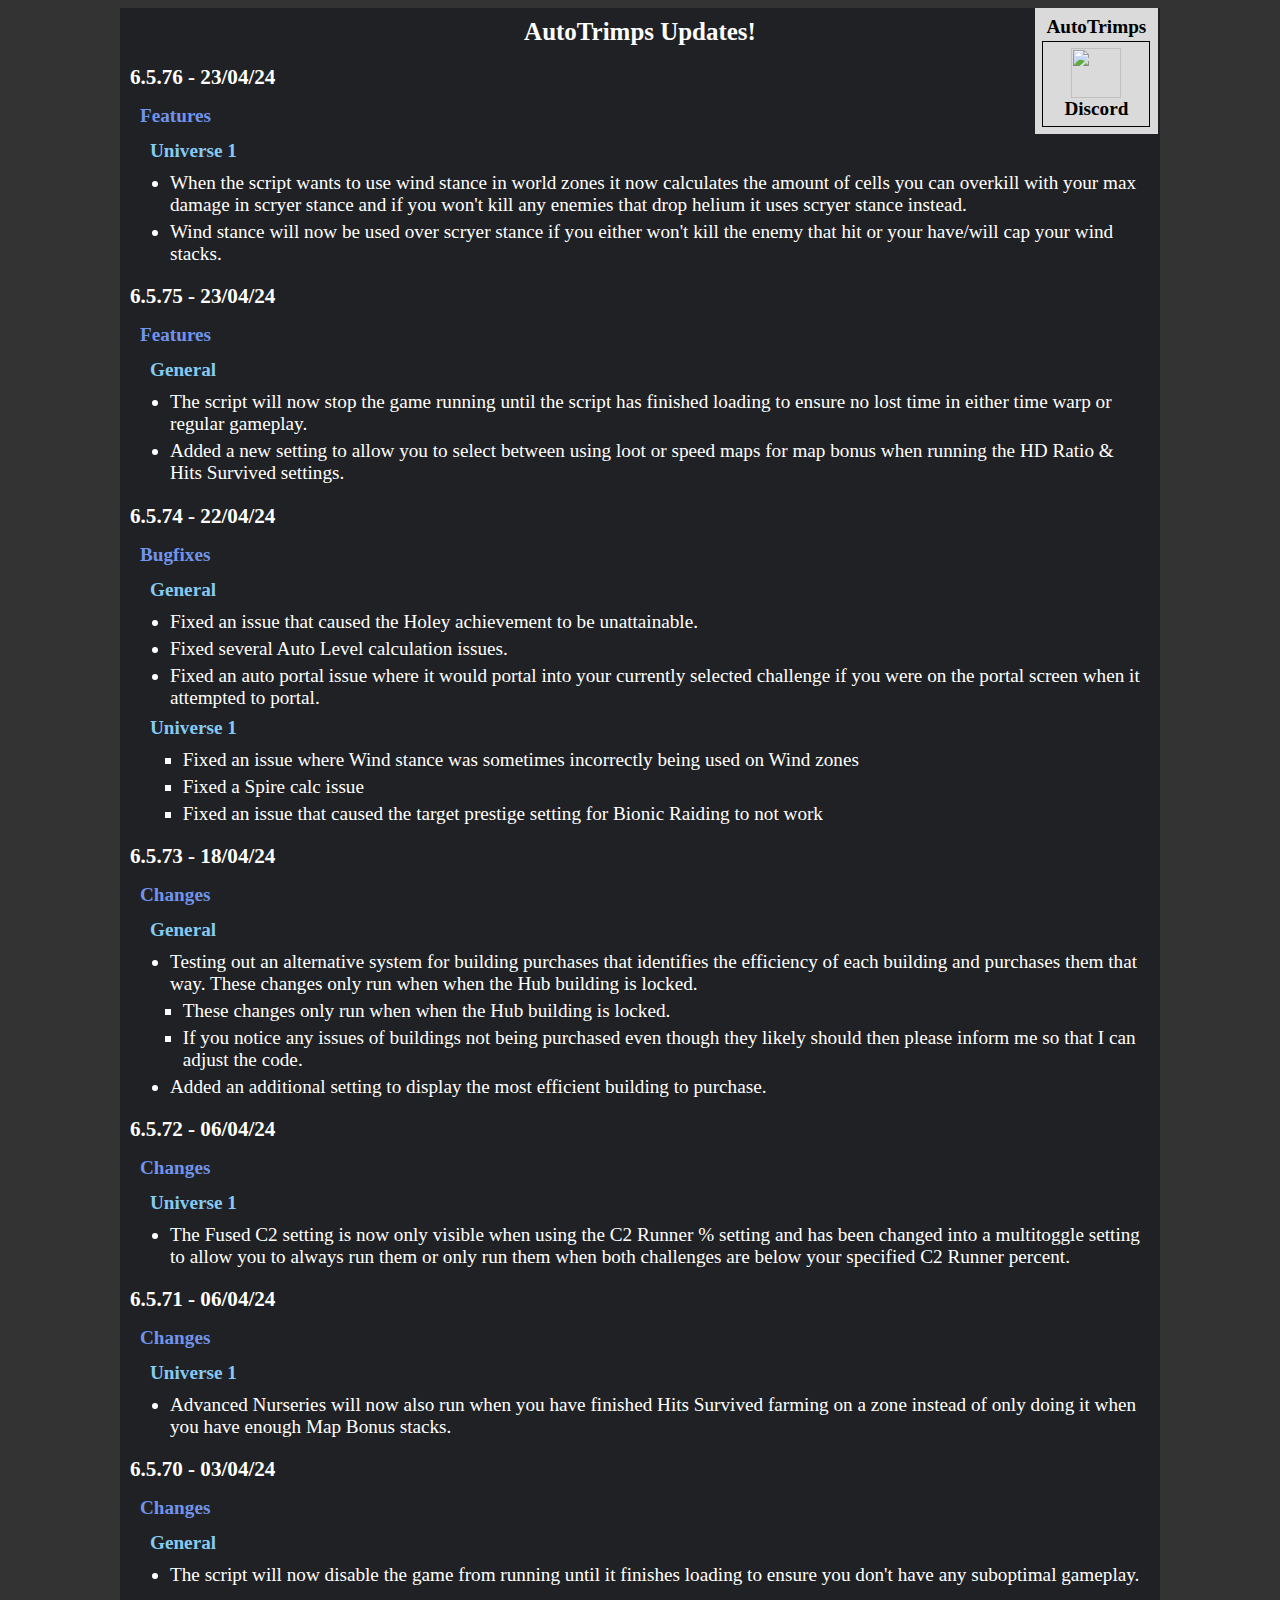
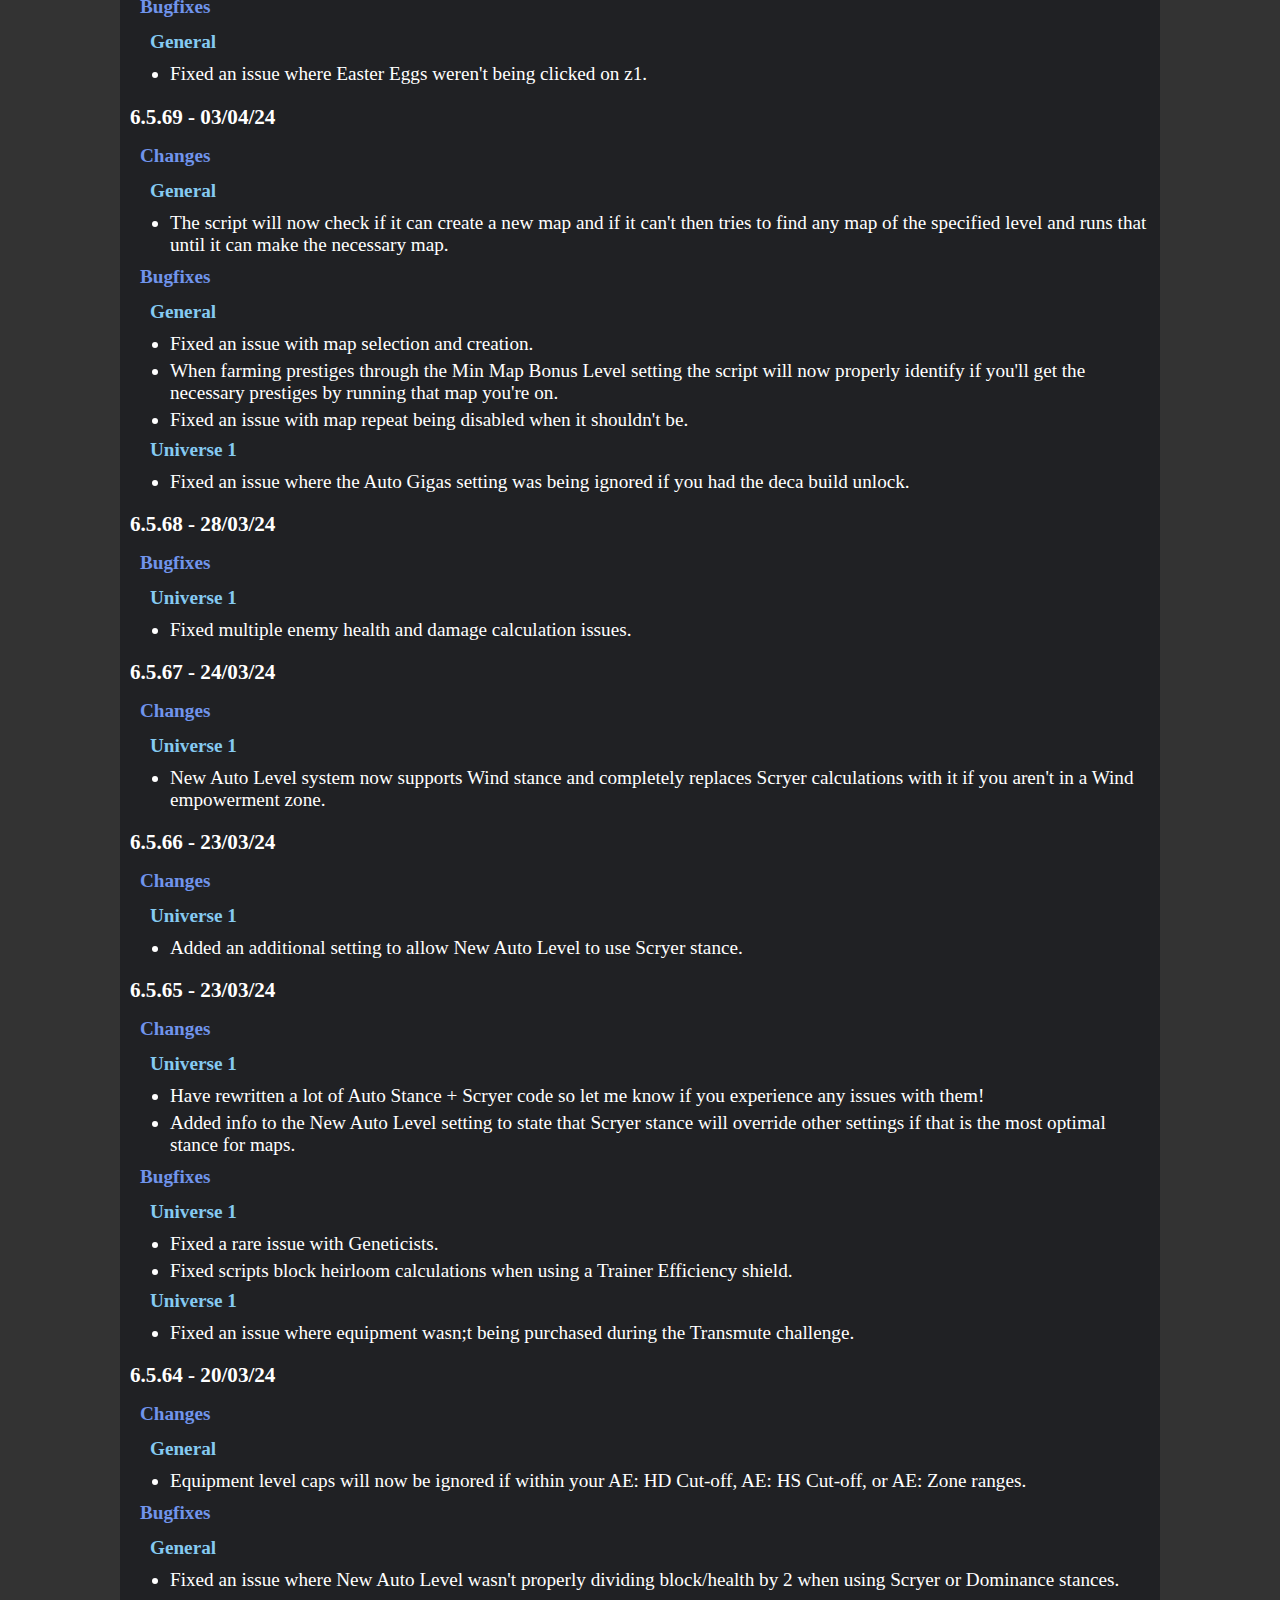
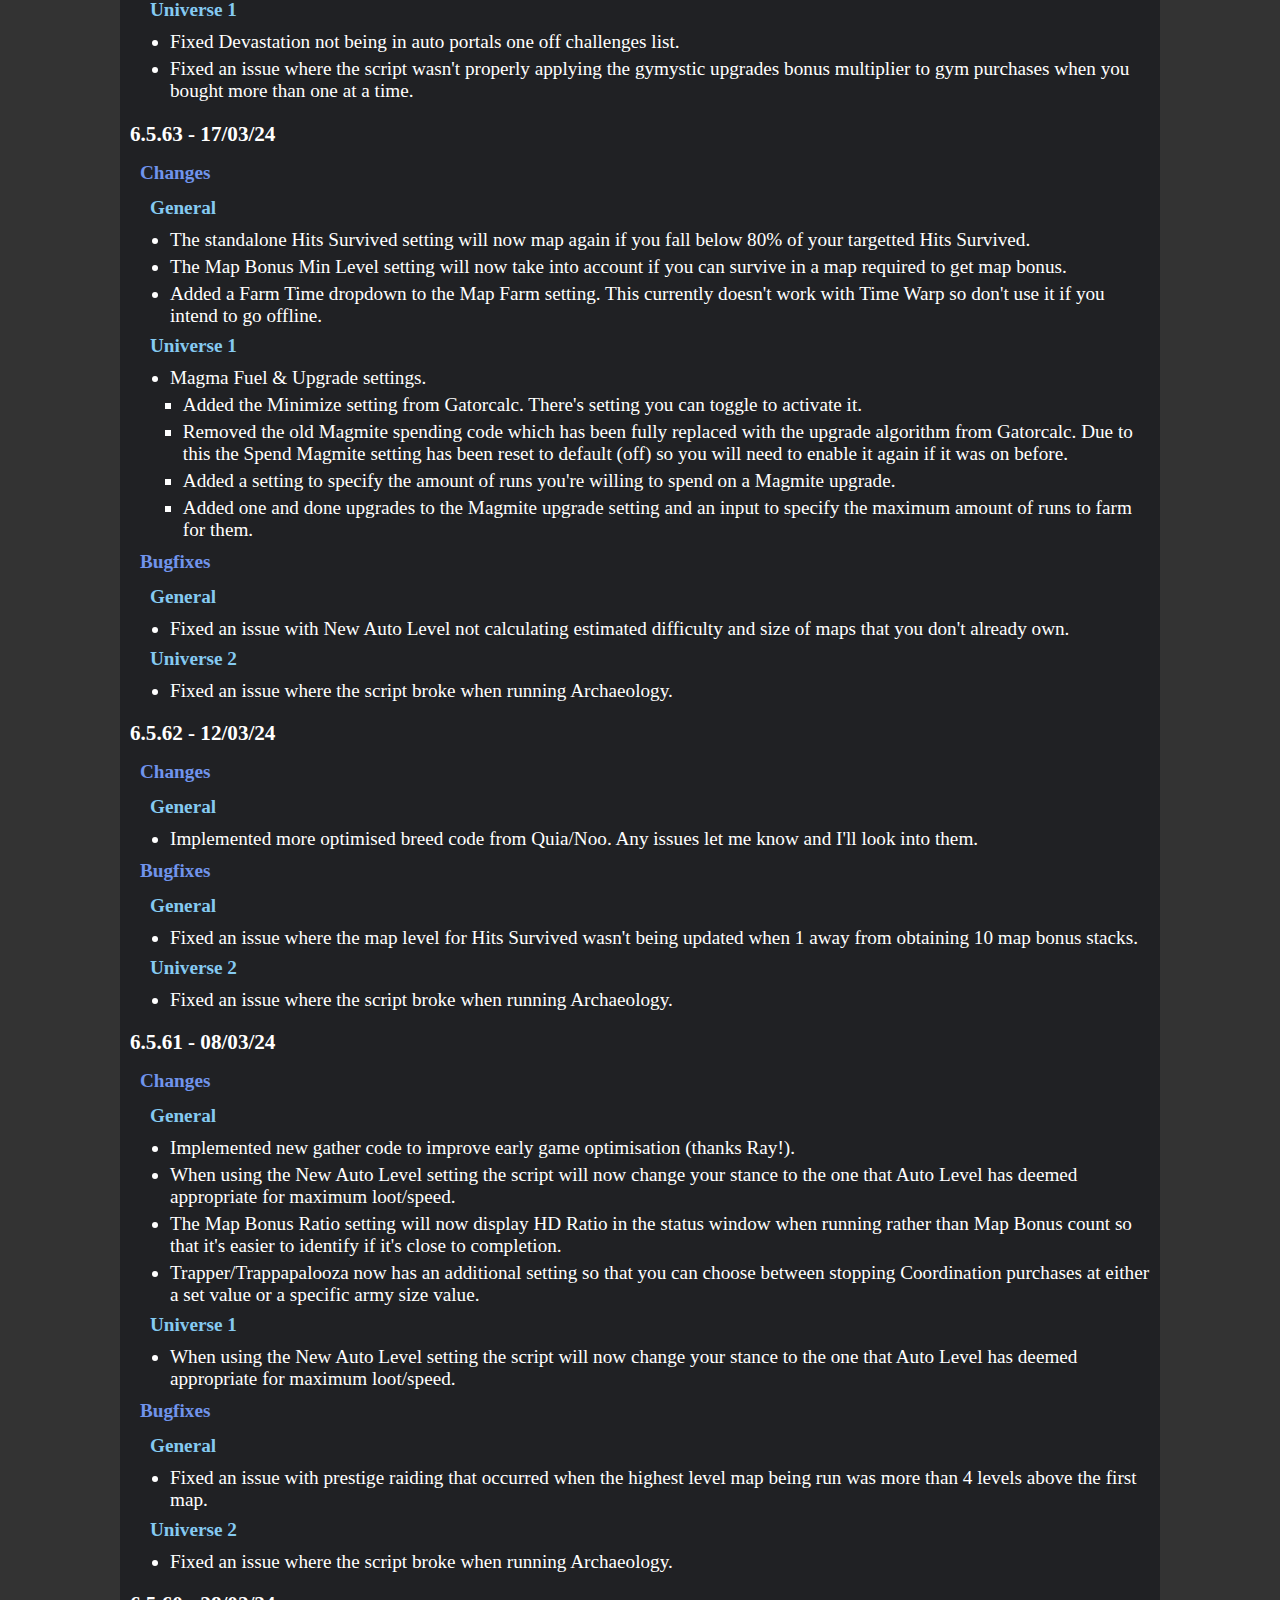
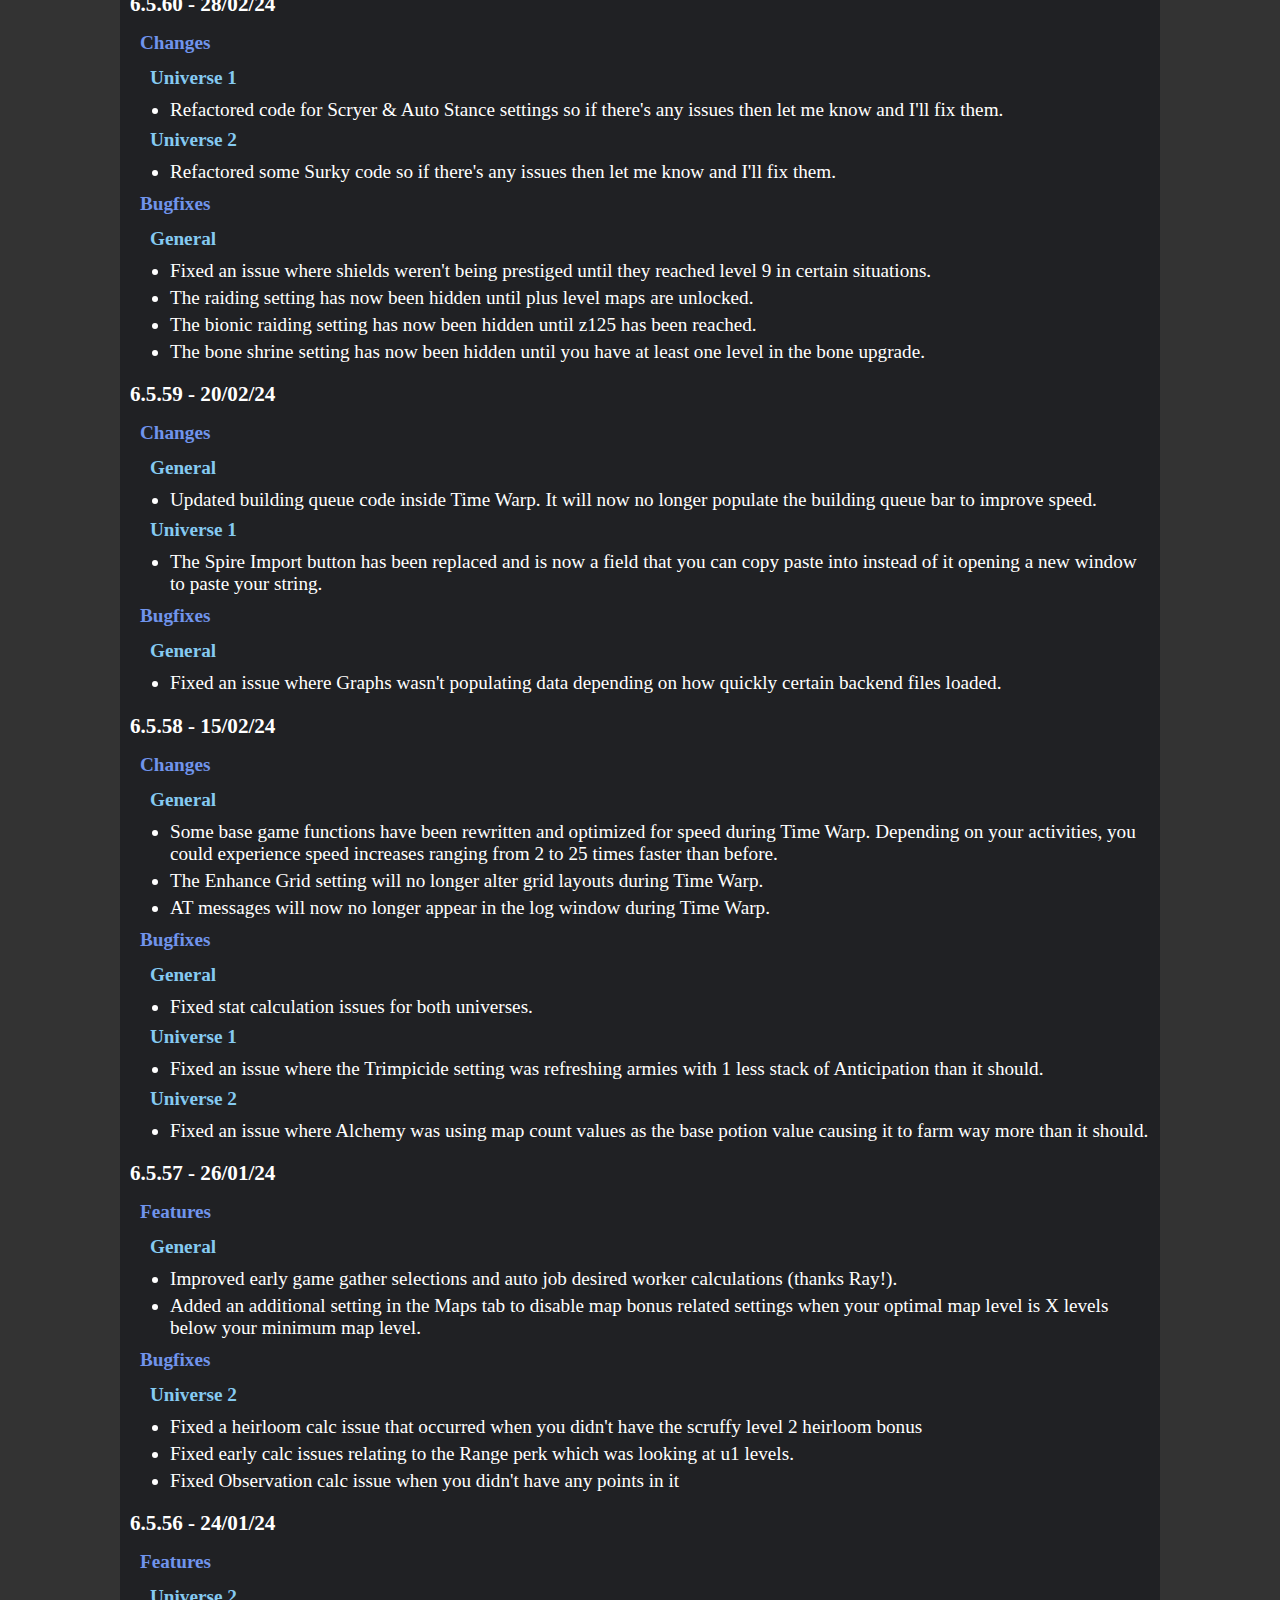
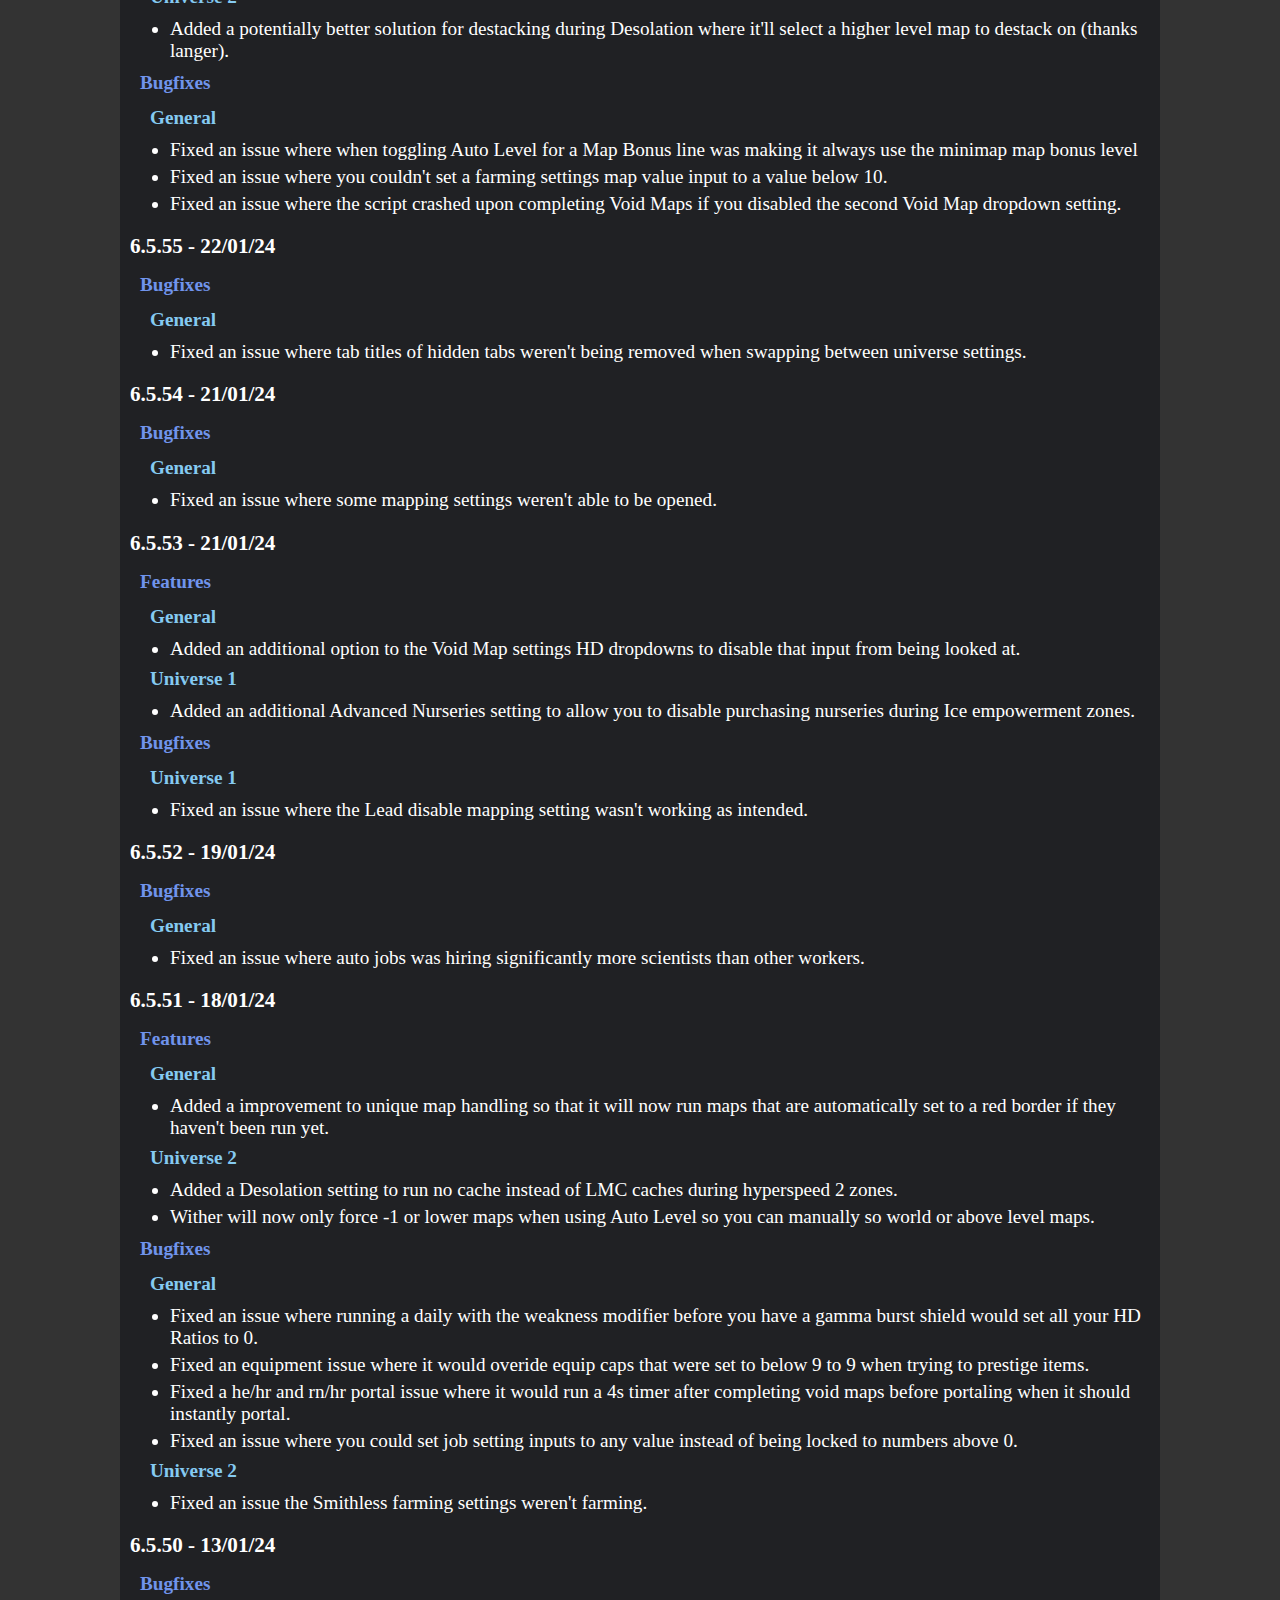
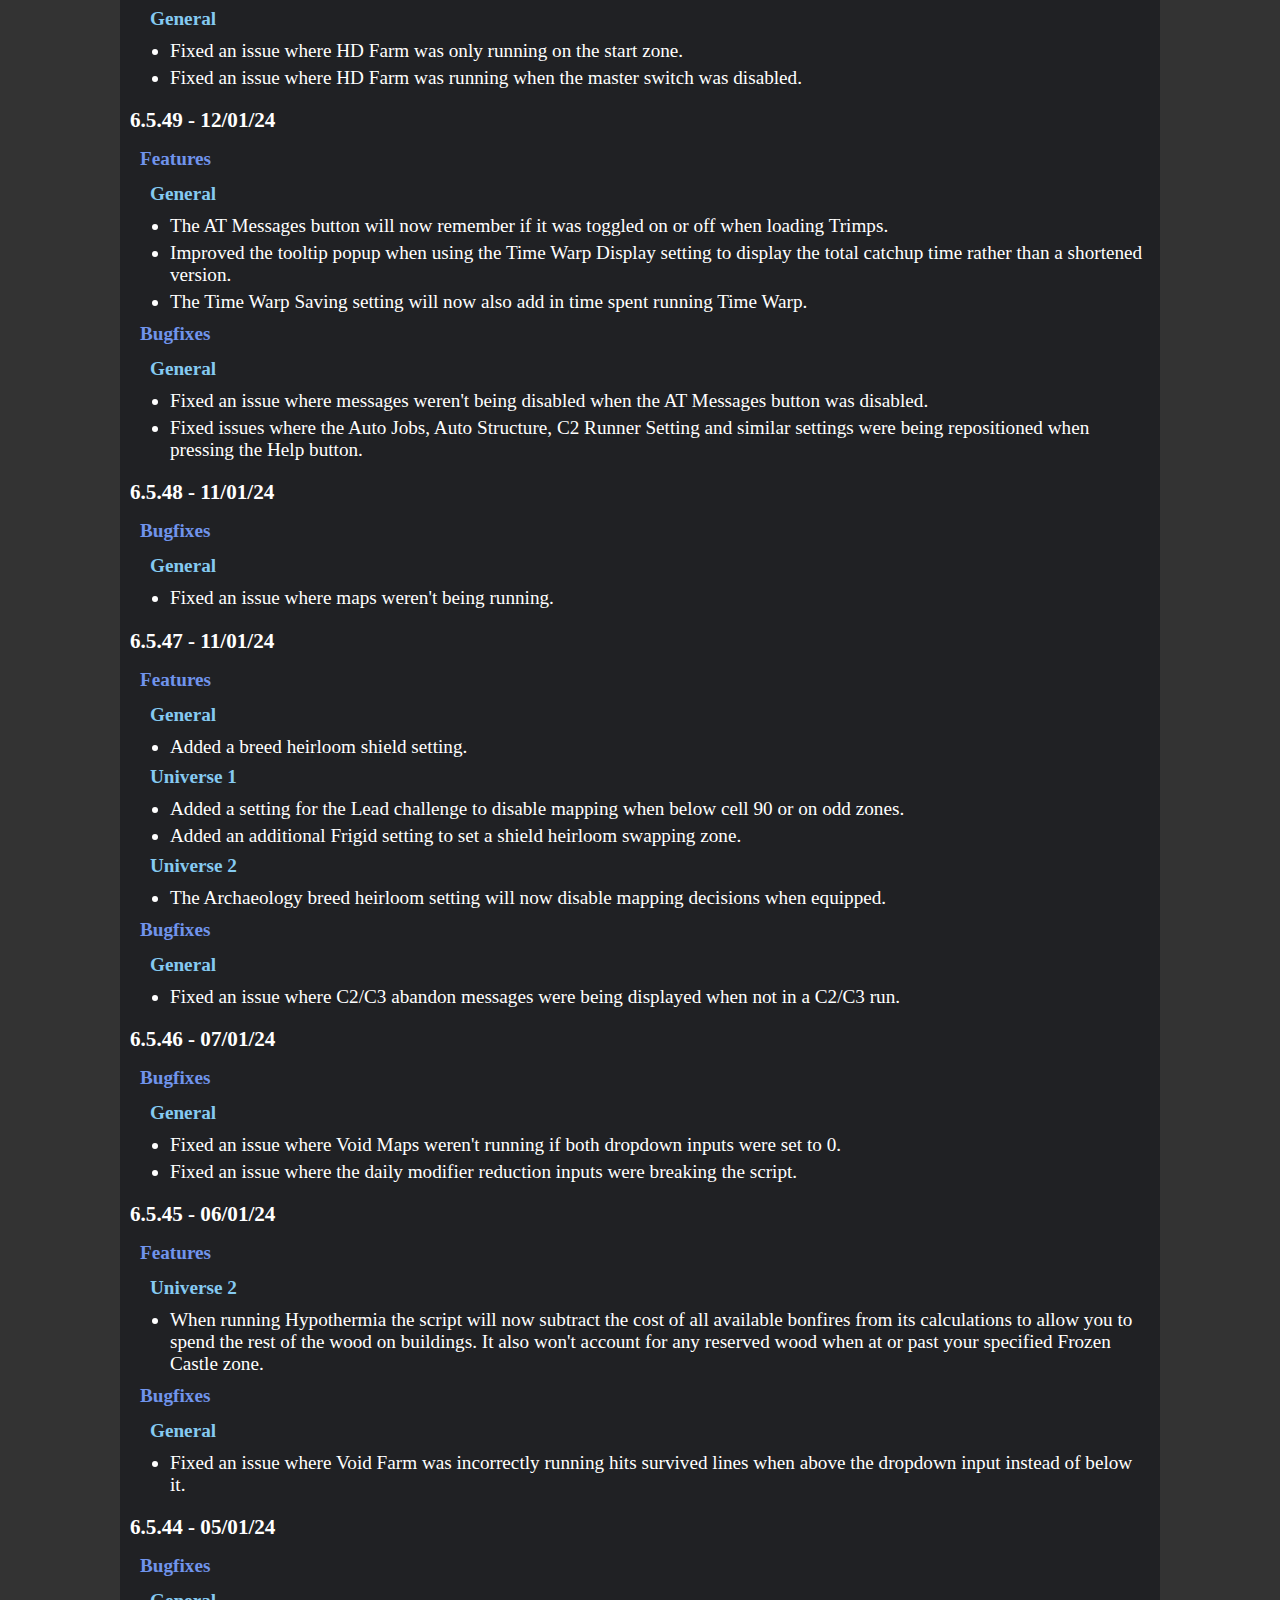
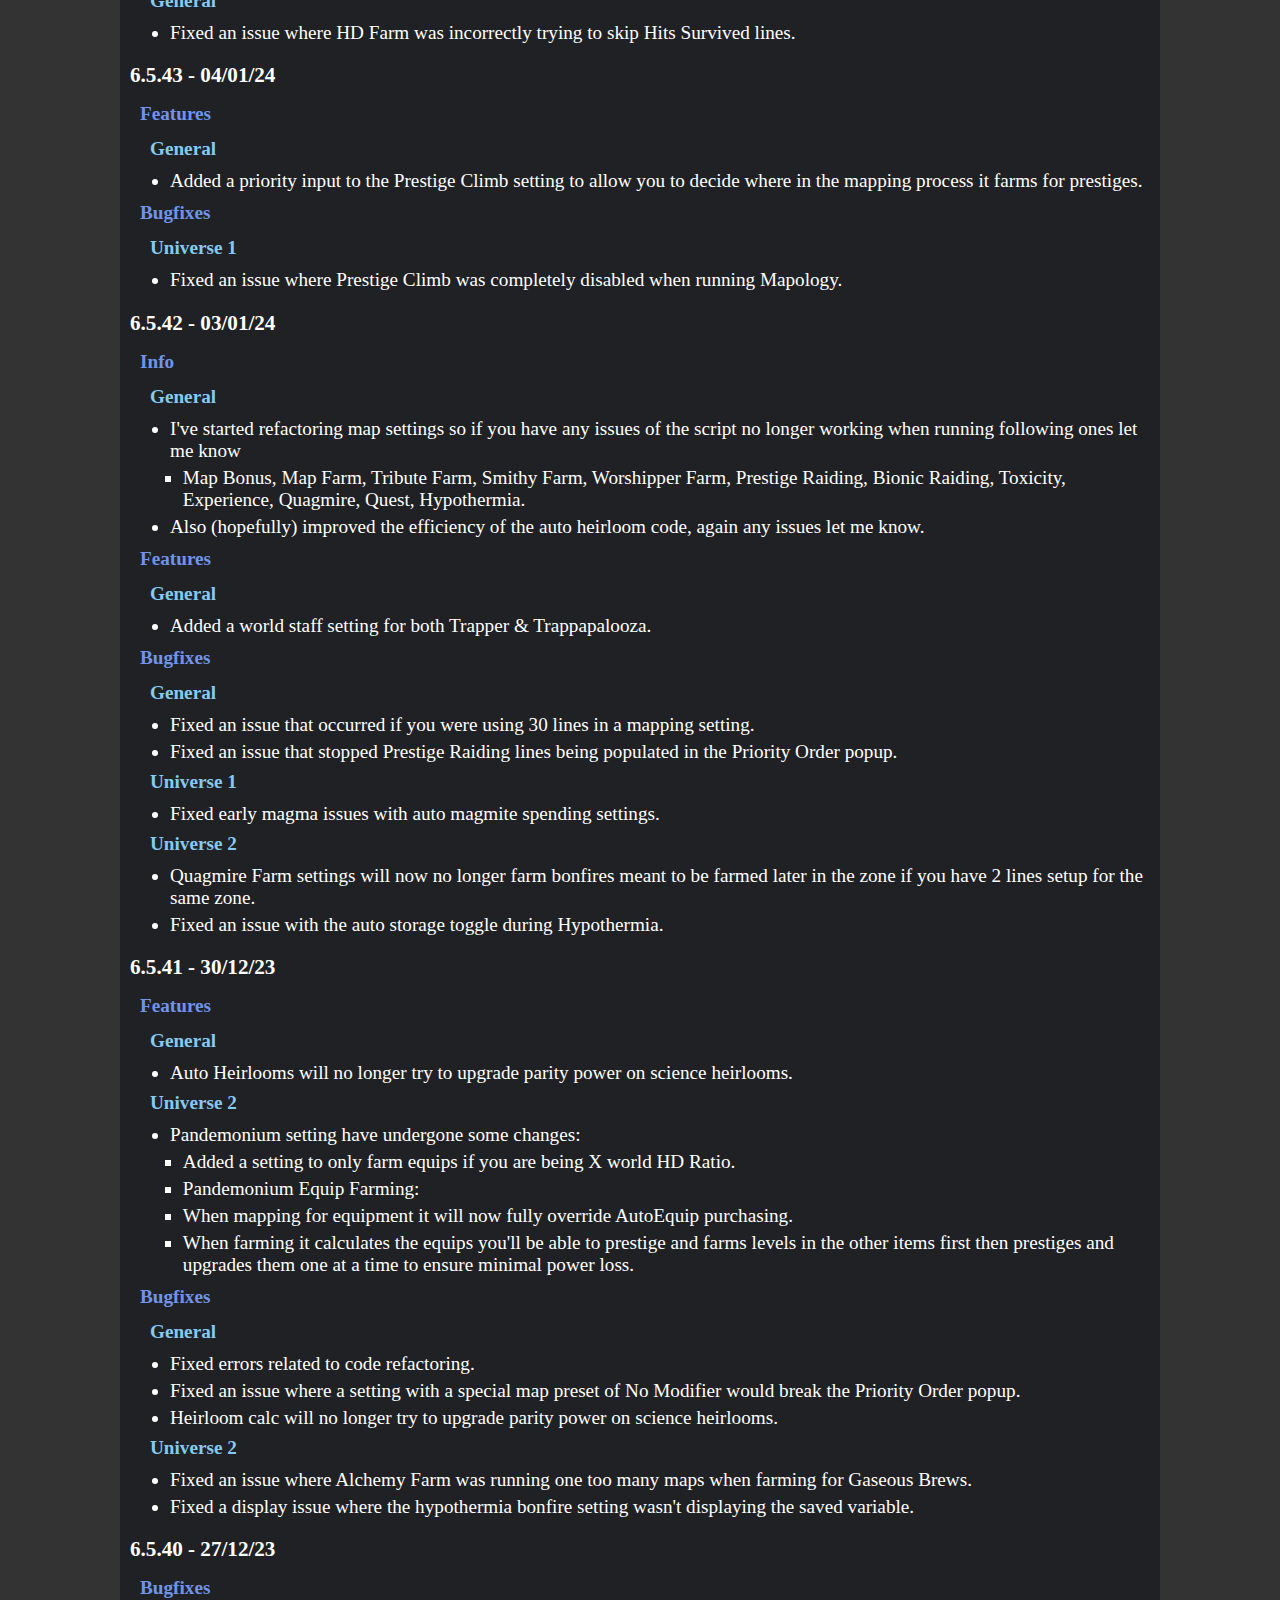
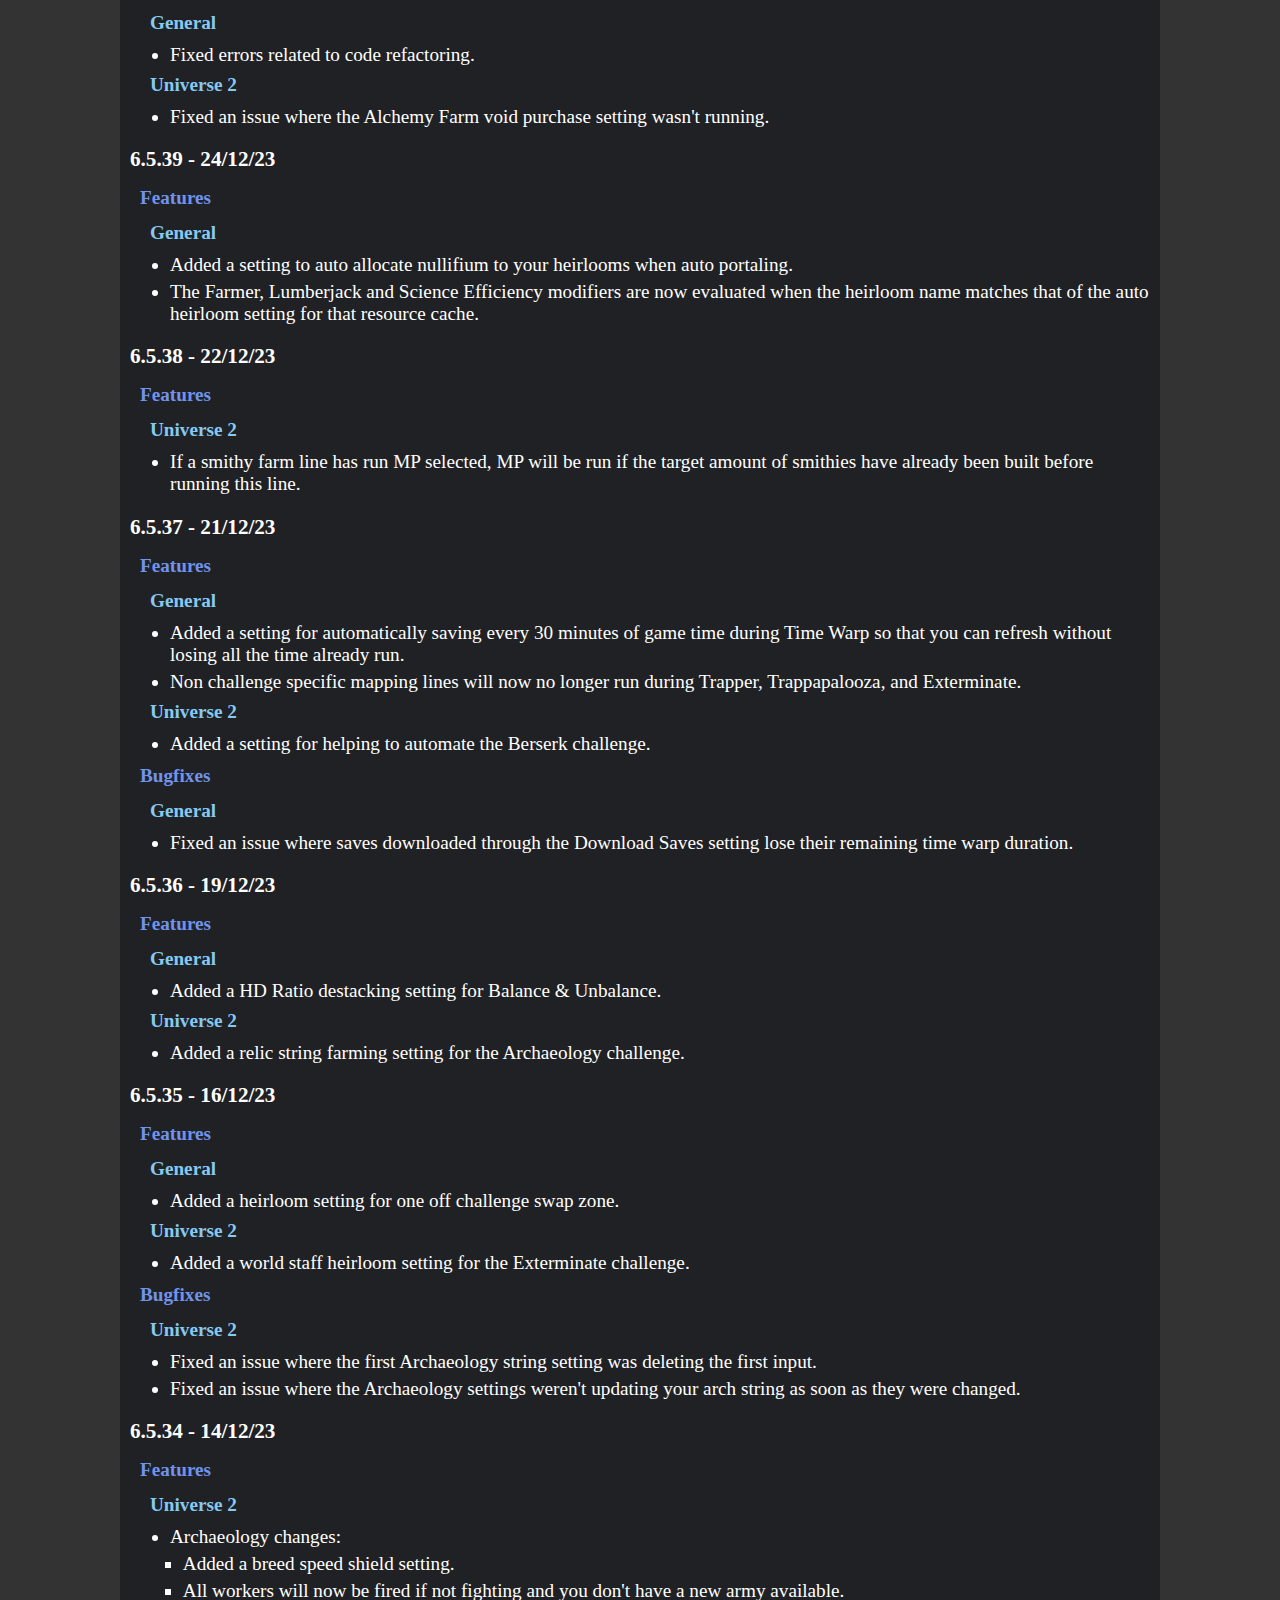
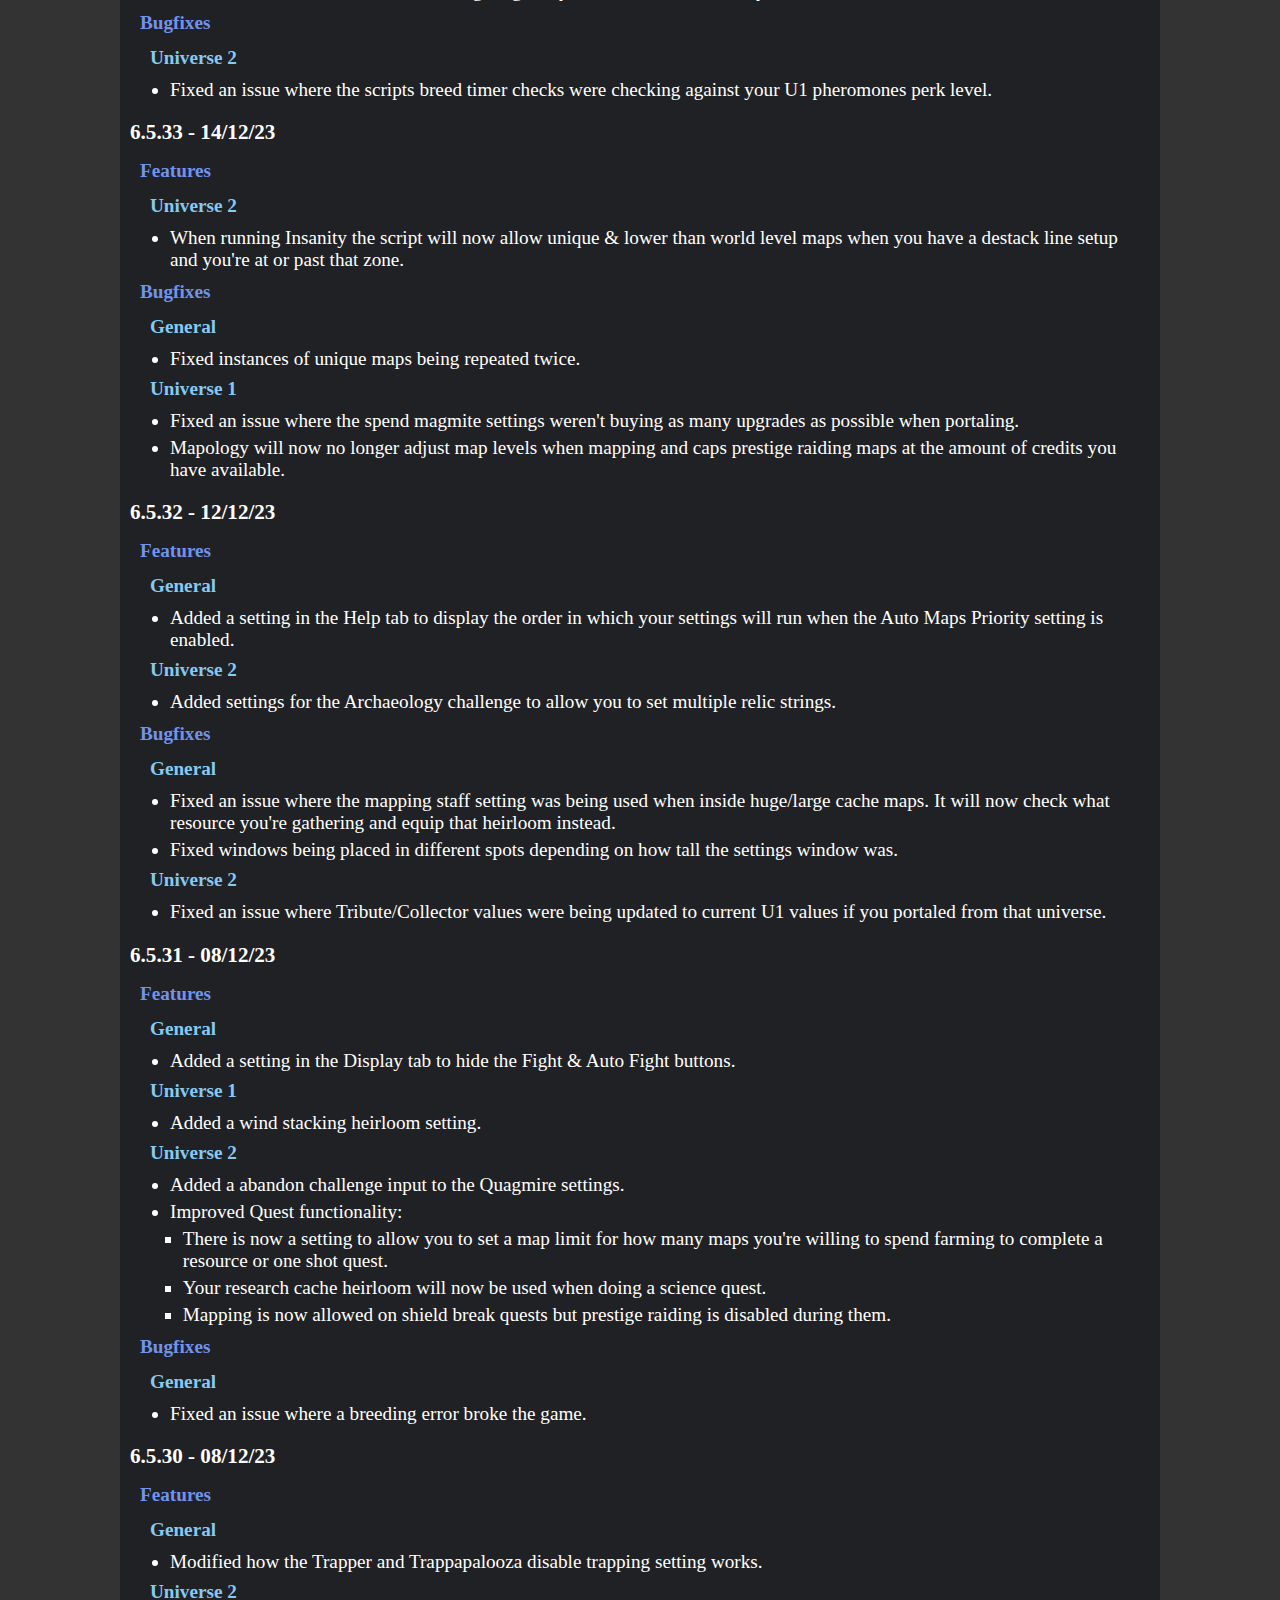
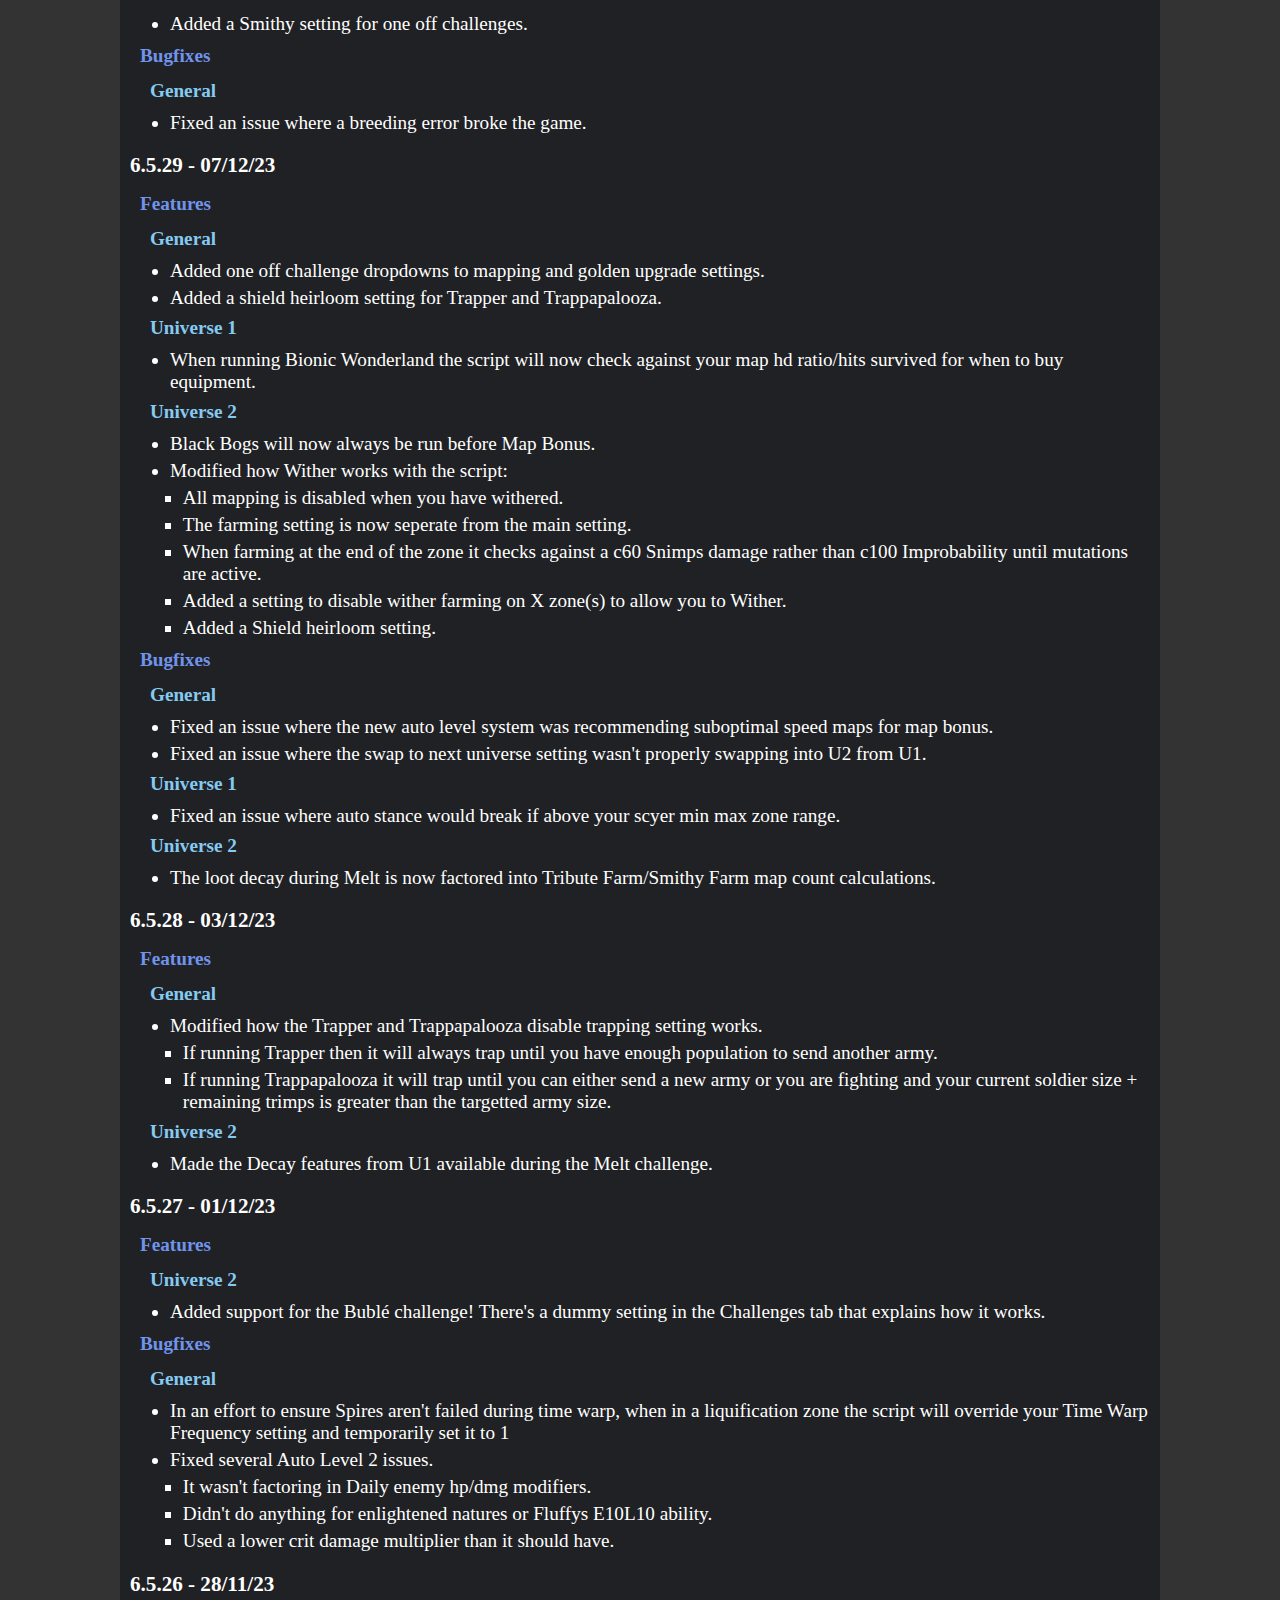
==== updates.html @ 8fc3bb80 "Improve stuff that is fixed on live" ====
<html>
	<head>
		<title>Updates</title>
	</head>
	<style>
		body {
			text-align: center;
			background-color: #333;
			color: #333;
			font-size: 1.2em;
		}

		#wrapper {
			max-width: 1020px;
			display: inline-block;
			text-align: left;
			padding: 10px;
			/* color: #e3e5e9; */
			color: #ffffff;
			background-color: #202124;
			font-family: 'Roboto';
		}

		.betterList {
			list-style: none;
			padding: 0;
		}

		.betterList > li {
			font-weight: bold;
			font-size: 1.1em;
			margin-bottom: 10px;
		}

		.betterList > ul > li {
			list-style: disc;
			margin-bottom: 5px;
		}

		.betterList > ul > li.square {
			list-style-type: square;
			margin-left: 1vw;
		}

		.betterList > ul > li.second-child {
			font-weight: bold;
			list-style: none !important;
			margin-left: -20px;
			padding: 3px 0 5px 0;
			/* color: #3f3feb; */
			color: #5b5beb;
			color: #85caf1;
		}

		.betterList > ul > li:first-child,
		.contentSplitter {
			font-weight: bold;
			list-style: none !important;
			margin-left: -30px;
			padding: 5px 0 5px 0;
			color: #7094ec;
		}

		.contentSplitter {
			margin-left: 0px;
			font-size: 1.1em;
			color: #053b08 !important;
		}

		.r {
			color: #8f0b0b;
		}

		.g {
			color: #065806;
		}

		#linksTable {
			position: absolute;
			left: 88%;
			top: 0%;
			background-color: #dadada;
			padding: 0.5%;
			text-align: center;
		}

		#linksTable tbody tr.linksRow td a,
		#linksTableTitle {
			font-size: 1.2em;
			font-weight: bold;
			padding: 5px 20px;
			text-decoration: none;
			color: black;
		}

		.linksRow td a {
			display: inline-block;
			cursor: pointer;
		}

		.linksRow td a:hover {
			background-color: #8a8989;
		}

		#linksTable img#discordLogo {
			width: 50px;
			height: 50px;
		}

		.linksRow td {
			border: 1px solid black;
		}

		.linksSpacer {
			height: 6px;
		}

		@media (max-width: 1020px) {
			#linksTable {
				position: absolute;
				margin-left: calc(0vw - 60px);
				top: 0%;
			}
		}
	</style>

	<body>
		<div id="wrapper" style="position: relative">
			<table id="linksTable">
				<tbody>
					<tr id="linksTableTitle">
						<td colspan="1">AutoTrimps</td>
					</tr>
					<tr id="linksRow" class="linksRow">
						<td>
							<a href="https://discord.gg/FDKBJeSBRm" target="_blank"><img id="discordLogo" src="imgs/discord_logo.png" /><br />Discord</a>
						</td>
					</tr>
					<tr id="desktopLinksRow" class="linksRow" style="display: none">
						<td>
							<a onclick="nwOpen('https://discord.gg/FDKBJeSBRm')" target="_blank"><img id="discordLogo" src="imgs/discord_logo.png" /><br />Discord</a>
						</td>
					</tr>
				</tbody>
			</table>
			<script type="text/javascript">
				if (typeof nw !== 'undefined') {
					document.getElementById('linksRow').style.display = 'none';
					document.getElementById('desktopLinksRow').style.display = 'table-row';
				}
				function nwOpen(link) {
					const gui = require('nw.gui');
					gui.Shell.openExternal(link);
				}
			</script>
			<div style="font-size: 1.3em; font-weight: bold; display: block; width: 100%; text-align: center">AutoTrimps Updates!</div>

			<!-- 6.5.76-->
			<ul class="betterList">
				<li>6.5.76 - 23/04/24</li>
				<ul>
					<li>Features</li>
					<li class="second-child">Universe 1</li>
					<li>When the script wants to use wind stance in world zones it now calculates the amount of cells you can overkill with your max damage in scryer stance and if you won't kill any enemies that drop helium it uses scryer stance instead.</li>
					<li>Wind stance will now be used over scryer stance if you either won't kill the enemy that hit or your have/will cap your wind stacks.</li>
				</ul>
			</ul>

			<!-- 6.5.75-->
			<ul class="betterList">
				<li>6.5.75 - 23/04/24</li>
				<ul>
					<li>Features</li>
					<li class="second-child">General</li>
					<li>The script will now stop the game running until the script has finished loading to ensure no lost time in either time warp or regular gameplay.</li>
					<li>Added a new setting to allow you to select between using loot or speed maps for map bonus when running the HD Ratio & Hits Survived settings.</li>
				</ul>
			</ul>

			<!-- 6.5.74-->
			<ul class="betterList">
				<li>6.5.74 - 22/04/24</li>
				<ul>
					<li>Bugfixes</li>
					<li class="second-child">General</li>
					<li>Fixed an issue that caused the Holey achievement to be unattainable.</li>
					<li>Fixed several Auto Level calculation issues.</li>
					<li>Fixed an auto portal issue where it would portal into your currently selected challenge if you were on the portal screen when it attempted to portal.</li>
					<li class="second-child">Universe 1</li>
					<li class="square">Fixed an issue where Wind stance was sometimes incorrectly being used on Wind zones</li>
					<li class="square">Fixed a Spire calc issue</li>
					<li class="square">Fixed an issue that caused the target prestige setting for Bionic Raiding to not work</li>
				</ul>
			</ul>

			<!-- 6.5.73-->
			<ul class="betterList">
				<li>6.5.73 - 18/04/24</li>
				<ul>
					<li>Changes</li>
					<li class="second-child">General</li>
					<li>Testing out an alternative system for building purchases that identifies the efficiency of each building and purchases them that way. These changes only run when when the Hub building is locked.</li>
					<li class="square">These changes only run when when the Hub building is locked.</li>
					<li class="square">If you notice any issues of buildings not being purchased even though they likely should then please inform me so that I can adjust the code.</li>
					<li>Added an additional setting to display the most efficient building to purchase.</li>
				</ul>
			</ul>

			<!-- 6.5.72-->
			<ul class="betterList">
				<li>6.5.72 - 06/04/24</li>
				<ul>
					<li>Changes</li>
					<li class="second-child">Universe 1</li>
					<li>The Fused C2 setting is now only visible when using the C2 Runner % setting and has been changed into a multitoggle setting to allow you to always run them or only run them when both challenges are below your specified C2 Runner percent.</li>
				</ul>
			</ul>

			<!-- 6.5.71-->
			<ul class="betterList">
				<li>6.5.71 - 06/04/24</li>
				<ul>
					<li>Changes</li>
					<li class="second-child">Universe 1</li>
					<li>Advanced Nurseries will now also run when you have finished Hits Survived farming on a zone instead of only doing it when you have enough Map Bonus stacks.</li>
				</ul>
			</ul>

			<!-- 6.5.70-->
			<ul class="betterList">
				<li>6.5.70 - 03/04/24</li>
				<ul>
					<li>Changes</li>
					<li class="second-child">General</li>
					<li>The script will now disable the game from running until it finishes loading to ensure you don't have any suboptimal gameplay.</li>
				</ul>
				<ul>
					<li>Bugfixes</li>
					<li class="second-child">General</li>
					<li>Fixed an issue where Easter Eggs weren't being clicked on z1.</li>
				</ul>
			</ul>

			<!-- 6.5.69-->
			<ul class="betterList">
				<li>6.5.69 - 03/04/24</li>
				<ul>
					<li>Changes</li>
					<li class="second-child">General</li>
					<li>The script will now check if it can create a new map and if it can't then tries to find any map of the specified level and runs that until it can make the necessary map.</li>
				</ul>
				<ul>
					<li>Bugfixes</li>
					<li class="second-child">General</li>
					<li>Fixed an issue with map selection and creation.</li>
					<li>When farming prestiges through the Min Map Bonus Level setting the script will now properly identify if you'll get the necessary prestiges by running that map you're on.</li>
					<li>Fixed an issue with map repeat being disabled when it shouldn't be.</li>
					<li class="second-child">Universe 1</li>
					<li>Fixed an issue where the Auto Gigas setting was being ignored if you had the deca build unlock.</li>
				</ul>
			</ul>

			<!-- 6.5.68-->
			<ul class="betterList">
				<li>6.5.68 - 28/03/24</li>
				<ul>
					<li>Bugfixes</li>
					<li class="second-child">Universe 1</li>
					<li>Fixed multiple enemy health and damage calculation issues.</li>
				</ul>
			</ul>

			<!-- 6.5.67-->
			<ul class="betterList">
				<li>6.5.67 - 24/03/24</li>
				<ul>
					<li>Changes</li>
					<li class="second-child">Universe 1</li>
					<li>New Auto Level system now supports Wind stance and completely replaces Scryer calculations with it if you aren't in a Wind empowerment zone.</li>
				</ul>
			</ul>

			<!-- 6.5.66-->
			<ul class="betterList">
				<li>6.5.66 - 23/03/24</li>
				<ul>
					<li>Changes</li>
					<li class="second-child">Universe 1</li>
					<li>Added an additional setting to allow New Auto Level to use Scryer stance.</li>
				</ul>
			</ul>

			<!-- 6.5.65-->
			<ul class="betterList">
				<li>6.5.65 - 23/03/24</li>
				<ul>
					<li>Changes</li>
					<li class="second-child">Universe 1</li>
					<li>Have rewritten a lot of Auto Stance + Scryer code so let me know if you experience any issues with them!</li>
					<li>Added info to the New Auto Level setting to state that Scryer stance will override other settings if that is the most optimal stance for maps.</li>
				</ul>
				<ul>
					<li>Bugfixes</li>
					<li class="second-child">Universe 1</li>
					<li>Fixed a rare issue with Geneticists.</li>
					<li>Fixed scripts block heirloom calculations when using a Trainer Efficiency shield.</li>
					<li class="second-child">Universe 1</li>
					<li>Fixed an issue where equipment wasn;t being purchased during the Transmute challenge.</li>
				</ul>
			</ul>

			<!-- 6.5.64-->
			<ul class="betterList">
				<li>6.5.64 - 20/03/24</li>
				<ul>
					<li>Changes</li>
					<li class="second-child">General</li>
					<li>Equipment level caps will now be ignored if within your AE: HD Cut-off, AE: HS Cut-off, or AE: Zone ranges.</li>
				</ul>
				<ul>
					<li>Bugfixes</li>
					<li class="second-child">General</li>
					<li>Fixed an issue where New Auto Level wasn't properly dividing block/health by 2 when using Scryer or Dominance stances.</li>
					<li class="second-child">Universe 1</li>
					<li>Fixed Devastation not being in auto portals one off challenges list.</li>
					<li>Fixed an issue where the script wasn't properly applying the gymystic upgrades bonus multiplier to gym purchases when you bought more than one at a time.</li>
				</ul>
			</ul>

			<!-- 6.5.63-->
			<ul class="betterList">
				<li>6.5.63 - 17/03/24</li>
				<ul>
					<li>Changes</li>
					<li class="second-child">General</li>
					<li>The standalone Hits Survived setting will now map again if you fall below 80% of your targetted Hits Survived.</li>
					<li>The Map Bonus Min Level setting will now take into account if you can survive in a map required to get map bonus.</li>
					<li>Added a Farm Time dropdown to the Map Farm setting. This currently doesn't work with Time Warp so don't use it if you intend to go offline.</li>
					<li class="second-child">Universe 1</li>
					<li>Magma Fuel & Upgrade settings.</li>
					<li class="square">Added the Minimize setting from Gatorcalc. There's setting you can toggle to activate it.</li>
					<li class="square">Removed the old Magmite spending code which has been fully replaced with the upgrade algorithm from Gatorcalc. Due to this the Spend Magmite setting has been reset to default (off) so you will need to enable it again if it was on before.</li>
					<li class="square">Added a setting to specify the amount of runs you're willing to spend on a Magmite upgrade.</li>
					<li class="square">Added one and done upgrades to the Magmite upgrade setting and an input to specify the maximum amount of runs to farm for them.</li>
				</ul>
				<ul>
					<li>Bugfixes</li>
					<li class="second-child">General</li>
					<li>Fixed an issue with New Auto Level not calculating estimated difficulty and size of maps that you don't already own.</li>
					<li class="second-child">Universe 2</li>
					<li>Fixed an issue where the script broke when running Archaeology.</li>
				</ul>
			</ul>

			<!-- 6.5.62-->
			<ul class="betterList">
				<li>6.5.62 - 12/03/24</li>
				<ul>
					<li>Changes</li>
					<li class="second-child">General</li>
					<li>Implemented more optimised breed code from Quia/Noo. Any issues let me know and I'll look into them.</li>
				</ul>
				<ul>
					<li>Bugfixes</li>
					<li class="second-child">General</li>
					<li>Fixed an issue where the map level for Hits Survived wasn't being updated when 1 away from obtaining 10 map bonus stacks.</li>
					<li class="second-child">Universe 2</li>
					<li>Fixed an issue where the script broke when running Archaeology.</li>
				</ul>
			</ul>

			<!-- 6.5.61-->
			<ul class="betterList">
				<li>6.5.61 - 08/03/24</li>
				<ul>
					<li>Changes</li>
					<li class="second-child">General</li>
					<li>Implemented new gather code to improve early game optimisation (thanks Ray!).</li>
					<li>When using the New Auto Level setting the script will now change your stance to the one that Auto Level has deemed appropriate for maximum loot/speed.</li>
					<li>The Map Bonus Ratio setting will now display HD Ratio in the status window when running rather than Map Bonus count so that it's easier to identify if it's close to completion.</li>
					<li>Trapper/Trappapalooza now has an additional setting so that you can choose between stopping Coordination purchases at either a set value or a specific army size value.</li>
					<li class="second-child">Universe 1</li>
					<li>When using the New Auto Level setting the script will now change your stance to the one that Auto Level has deemed appropriate for maximum loot/speed.</li>
				</ul>
				<ul>
					<li>Bugfixes</li>
					<li class="second-child">General</li>
					<li>Fixed an issue with prestige raiding that occurred when the highest level map being run was more than 4 levels above the first map.</li>
					<li class="second-child">Universe 2</li>
					<li>Fixed an issue where the script broke when running Archaeology.</li>
				</ul>
			</ul>

			<!-- 6.5.60-->
			<ul class="betterList">
				<li>6.5.60 - 28/02/24</li>
				<ul>
					<li>Changes</li>
					<li class="second-child">Universe 1</li>
					<li>Refactored code for Scryer & Auto Stance settings so if there's any issues then let me know and I'll fix them.</li>
					<li class="second-child">Universe 2</li>
					<li>Refactored some Surky code so if there's any issues then let me know and I'll fix them.</li>
				</ul>
				<ul>
					<li>Bugfixes</li>
					<li class="second-child">General</li>
					<li>Fixed an issue where shields weren't being prestiged until they reached level 9 in certain situations.</li>
					<li>The raiding setting has now been hidden until plus level maps are unlocked.</li>
					<li>The bionic raiding setting has now been hidden until z125 has been reached.</li>
					<li>The bone shrine setting has now been hidden until you have at least one level in the bone upgrade.</li>
				</ul>
			</ul>

			<!-- 6.5.59 -->
			<ul class="betterList">
				<li>6.5.59 - 20/02/24</li>
				<ul>
					<li>Changes</li>
					<li class="second-child">General</li>
					<li>Updated building queue code inside Time Warp. It will now no longer populate the building queue bar to improve speed.</li>
					<li class="second-child">Universe 1</li>
					<li>The Spire Import button has been replaced and is now a field that you can copy paste into instead of it opening a new window to paste your string.</li>
				</ul>
				<ul>
					<li>Bugfixes</li>
					<li class="second-child">General</li>
					<li>Fixed an issue where Graphs wasn't populating data depending on how quickly certain backend files loaded.</li>
				</ul>
			</ul>

			<!-- 6.5.58 -->
			<ul class="betterList">
				<li>6.5.58 - 15/02/24</li>
				<ul>
					<li>Changes</li>
					<li class="second-child">General</li>
					<li>Some base game functions have been rewritten and optimized for speed during Time Warp. Depending on your activities, you could experience speed increases ranging from 2 to 25 times faster than before.</li>
					<li>The Enhance Grid setting will no longer alter grid layouts during Time Warp.</li>
					<li>AT messages will now no longer appear in the log window during Time Warp.</li>
				</ul>
				<ul>
					<li>Bugfixes</li>
					<li class="second-child">General</li>
					<li>Fixed stat calculation issues for both universes.</li>
					<li class="second-child">Universe 1</li>
					<li>Fixed an issue where the Trimpicide setting was refreshing armies with 1 less stack of Anticipation than it should.</li>
					<li class="second-child">Universe 2</li>
					<li>Fixed an issue where Alchemy was using map count values as the base potion value causing it to farm way more than it should.</li>
				</ul>
			</ul>

			<!-- 6.5.57 -->
			<ul class="betterList">
				<li>6.5.57 - 26/01/24</li>
				<ul>
					<li>Features</li>
					<li class="second-child">General</li>
					<li>Improved early game gather selections and auto job desired worker calculations (thanks Ray!).</li>
					<li>Added an additional setting in the Maps tab to disable map bonus related settings when your optimal map level is X levels below your minimum map level.</li>
				</ul>
				<ul>
					<li>Bugfixes</li>
					<li class="second-child">Universe 2</li>
					<li>Fixed a heirloom calc issue that occurred when you didn't have the scruffy level 2 heirloom bonus</li>
					<li>Fixed early calc issues relating to the Range perk which was looking at u1 levels.</li>
					<li>Fixed Observation calc issue when you didn't have any points in it</li>
				</ul>
			</ul>

			<!-- 6.5.56 -->
			<ul class="betterList">
				<li>6.5.56 - 24/01/24</li>
				<ul>
					<li>Features</li>
					<li class="second-child">Universe 2</li>
					<li>Added a potentially better solution for destacking during Desolation where it'll select a higher level map to destack on (thanks langer).</li>
				</ul>
				<ul>
					<li>Bugfixes</li>
					<li class="second-child">General</li>
					<li>Fixed an issue where when toggling Auto Level for a Map Bonus line was making it always use the minimap map bonus level</li>
					<li>Fixed an issue where you couldn't set a farming settings map value input to a value below 10.</li>
					<li>Fixed an issue where the script crashed upon completing Void Maps if you disabled the second Void Map dropdown setting.</li>
				</ul>
			</ul>

			<!-- 6.5.55 -->
			<ul class="betterList">
				<li>6.5.55 - 22/01/24</li>
				<ul>
					<li>Bugfixes</li>
					<li class="second-child">General</li>
					<li>Fixed an issue where tab titles of hidden tabs weren't being removed when swapping between universe settings.</li>
				</ul>
			</ul>

			<!-- 6.5.54 -->
			<ul class="betterList">
				<li>6.5.54 - 21/01/24</li>
				<ul>
					<li>Bugfixes</li>
					<li class="second-child">General</li>
					<li>Fixed an issue where some mapping settings weren't able to be opened.</li>
				</ul>
			</ul>

			<!-- 6.5.53 -->
			<ul class="betterList">
				<li>6.5.53 - 21/01/24</li>
				<ul>
					<li>Features</li>
					<li class="second-child">General</li>
					<li>Added an additional option to the Void Map settings HD dropdowns to disable that input from being looked at.</li>
					<li class="second-child">Universe 1</li>
					<li>Added an additional Advanced Nurseries setting to allow you to disable purchasing nurseries during Ice empowerment zones.</li>
				</ul>
				<ul>
					<li>Bugfixes</li>
					<li class="second-child">Universe 1</li>
					<li>Fixed an issue where the Lead disable mapping setting wasn't working as intended.</li>
				</ul>
			</ul>

			<!-- 6.5.52 -->
			<ul class="betterList">
				<li>6.5.52 - 19/01/24</li>
				<ul>
					<li>Bugfixes</li>
					<li class="second-child">General</li>
					<li>Fixed an issue where auto jobs was hiring significantly more scientists than other workers.</li>
				</ul>
			</ul>

			<!-- 6.5.51 -->
			<ul class="betterList">
				<li>6.5.51 - 18/01/24</li>
				<ul>
					<li>Features</li>
					<li class="second-child">General</li>
					<li>Added a improvement to unique map handling so that it will now run maps that are automatically set to a red border if they haven't been run yet.</li>
					<li class="second-child">Universe 2</li>
					<li>Added a Desolation setting to run no cache instead of LMC caches during hyperspeed 2 zones.</li>
					<li>Wither will now only force -1 or lower maps when using Auto Level so you can manually so world or above level maps.</li>
				</ul>
				<ul>
					<li>Bugfixes</li>
					<li class="second-child">General</li>
					<li>Fixed an issue where running a daily with the weakness modifier before you have a gamma burst shield would set all your HD Ratios to 0.</li>
					<li>Fixed an equipment issue where it would overide equip caps that were set to below 9 to 9 when trying to prestige items.</li>
					<li>Fixed a he/hr and rn/hr portal issue where it would run a 4s timer after completing void maps before portaling when it should instantly portal.</li>
					<li>Fixed an issue where you could set job setting inputs to any value instead of being locked to numbers above 0.</li>
					<li class="second-child">Universe 2</li>
					<li>Fixed an issue the Smithless farming settings weren't farming.</li>
				</ul>
			</ul>

			<!-- 6.5.50 -->
			<ul class="betterList">
				<li>6.5.50 - 13/01/24</li>
				<ul>
					<li>Bugfixes</li>
					<li class="second-child">General</li>
					<li>Fixed an issue where HD Farm was only running on the start zone.</li>
					<li>Fixed an issue where HD Farm was running when the master switch was disabled.</li>
				</ul>
			</ul>

			<!-- 6.5.49 -->
			<ul class="betterList">
				<li>6.5.49 - 12/01/24</li>
				<ul>
					<li>Features</li>
					<li class="second-child">General</li>
					<li>The AT Messages button will now remember if it was toggled on or off when loading Trimps.</li>
					<li>Improved the tooltip popup when using the Time Warp Display setting to display the total catchup time rather than a shortened version.</li>
					<li>The Time Warp Saving setting will now also add in time spent running Time Warp.</li>
				</ul>
				<ul>
					<li>Bugfixes</li>
					<li class="second-child">General</li>
					<li>Fixed an issue where messages weren't being disabled when the AT Messages button was disabled.</li>
					<li>Fixed issues where the Auto Jobs, Auto Structure, C2 Runner Setting and similar settings were being repositioned when pressing the Help button.</li>
				</ul>
			</ul>

			<!-- 6.5.48 -->
			<ul class="betterList">
				<li>6.5.48 - 11/01/24</li>
				<ul>
					<li>Bugfixes</li>
					<li class="second-child">General</li>
					<li>Fixed an issue where maps weren't being running.</li>
				</ul>
			</ul>

			<!-- 6.5.47 -->
			<ul class="betterList">
				<li>6.5.47 - 11/01/24</li>
				<ul>
					<li>Features</li>
					<li class="second-child">General</li>
					<li>Added a breed heirloom shield setting.</li>
					<li class="second-child">Universe 1</li>
					<li>Added a setting for the Lead challenge to disable mapping when below cell 90 or on odd zones.</li>
					<li>Added an additional Frigid setting to set a shield heirloom swapping zone.</li>
					<li class="second-child">Universe 2</li>
					<li>The Archaeology breed heirloom setting will now disable mapping decisions when equipped.</li>
				</ul>
				<ul>
					<li>Bugfixes</li>
					<li class="second-child">General</li>
					<li>Fixed an issue where C2/C3 abandon messages were being displayed when not in a C2/C3 run.</li>
				</ul>
			</ul>

			<!-- 6.5.46 -->
			<ul class="betterList">
				<li>6.5.46 - 07/01/24</li>
				<ul>
					<li>Bugfixes</li>
					<li class="second-child">General</li>
					<li>Fixed an issue where Void Maps weren't running if both dropdown inputs were set to 0.</li>
					<li>Fixed an issue where the daily modifier reduction inputs were breaking the script.</li>
				</ul>
			</ul>

			<!-- 6.5.45 -->
			<ul class="betterList">
				<li>6.5.45 - 06/01/24</li>
				<ul>
					<li>Features</li>
					<li class="second-child">Universe 2</li>
					<li>When running Hypothermia the script will now subtract the cost of all available bonfires from its calculations to allow you to spend the rest of the wood on buildings. It also won't account for any reserved wood when at or past your specified Frozen Castle zone.</li>
				</ul>
				<ul>
					<li>Bugfixes</li>
					<li class="second-child">General</li>
					<li>Fixed an issue where Void Farm was incorrectly running hits survived lines when above the dropdown input instead of below it.</li>
				</ul>
			</ul>

			<!-- 6.5.44 -->
			<ul class="betterList">
				<li>6.5.44 - 05/01/24</li>
				<ul>
					<li>Bugfixes</li>
					<li class="second-child">General</li>
					<li>Fixed an issue where HD Farm was incorrectly trying to skip Hits Survived lines.</li>
				</ul>
			</ul>

			<!-- 6.5.43 -->
			<ul class="betterList">
				<li>6.5.43 - 04/01/24</li>
				<ul>
					<li>Features</li>
					<li class="second-child">General</li>
					<li>Added a priority input to the Prestige Climb setting to allow you to decide where in the mapping process it farms for prestiges.</li>
				</ul>
				<ul>
					<li>Bugfixes</li>
					<li class="second-child">Universe 1</li>
					<li>Fixed an issue where Prestige Climb was completely disabled when running Mapology.</li>
				</ul>
			</ul>

			<!-- 6.5.42 -->
			<ul class="betterList">
				<li>6.5.42 - 03/01/24</li>
				<ul>
					<li>Info</li>
					<li class="second-child">General</li>
					<li>I've started refactoring map settings so if you have any issues of the script no longer working when running following ones let me know</li>
					<li class="square">Map Bonus, Map Farm, Tribute Farm, Smithy Farm, Worshipper Farm, Prestige Raiding, Bionic Raiding, Toxicity, Experience, Quagmire, Quest, Hypothermia.</li>
					<li>Also (hopefully) improved the efficiency of the auto heirloom code, again any issues let me know.</li>
				</ul>
				<ul>
					<li>Features</li>
					<li class="second-child">General</li>
					<li>Added a world staff setting for both Trapper & Trappapalooza.</li>
				</ul>
				<ul>
					<li>Bugfixes</li>
					<li class="second-child">General</li>
					<li>Fixed an issue that occurred if you were using 30 lines in a mapping setting.</li>
					<li>Fixed an issue that stopped Prestige Raiding lines being populated in the Priority Order popup.</li>
					<li class="second-child">Universe 1</li>
					<li>Fixed early magma issues with auto magmite spending settings.</li>
					<li class="second-child">Universe 2</li>
					<li>Quagmire Farm settings will now no longer farm bonfires meant to be farmed later in the zone if you have 2 lines setup for the same zone.</li>
					<li>Fixed an issue with the auto storage toggle during Hypothermia.</li>
				</ul>
			</ul>

			<!-- 6.5.41 -->
			<ul class="betterList">
				<li>6.5.41 - 30/12/23</li>
				<ul>
					<li>Features</li>
					<li class="second-child">General</li>
					<li>Auto Heirlooms will no longer try to upgrade parity power on science heirlooms.</li>
					<li class="second-child">Universe 2</li>
					<li>Pandemonium setting have undergone some changes:</li>
					<li class="square">Added a setting to only farm equips if you are being X world HD Ratio.</li>
					<li class="square">Pandemonium Equip Farming:</li>
					<li class="square">When mapping for equipment it will now fully override AutoEquip purchasing.</li>
					<li class="square">When farming it calculates the equips you'll be able to prestige and farms levels in the other items first then prestiges and upgrades them one at a time to ensure minimal power loss.</li>
				</ul>
				<ul>
					<li>Bugfixes</li>
					<li class="second-child">General</li>
					<li>Fixed errors related to code refactoring.</li>
					<li>Fixed an issue where a setting with a special map preset of No Modifier would break the Priority Order popup.</li>
					<li>Heirloom calc will no longer try to upgrade parity power on science heirlooms.</li>
					<li class="second-child">Universe 2</li>
					<li>Fixed an issue where Alchemy Farm was running one too many maps when farming for Gaseous Brews.</li>
					<li>Fixed a display issue where the hypothermia bonfire setting wasn't displaying the saved variable.</li>
				</ul>
			</ul>

			<!-- 6.5.40 -->
			<ul class="betterList">
				<li>6.5.40 - 27/12/23</li>
				<ul>
					<li>Bugfixes</li>
					<li class="second-child">General</li>
					<li>Fixed errors related to code refactoring.</li>
					<li class="second-child">Universe 2</li>
					<li>Fixed an issue where the Alchemy Farm void purchase setting wasn't running.</li>
				</ul>
			</ul>

			<!-- 6.5.39 -->
			<ul class="betterList">
				<li>6.5.39 - 24/12/23</li>
				<ul>
					<li>Features</li>
					<li class="second-child">General</li>
					<li>Added a setting to auto allocate nullifium to your heirlooms when auto portaling.</li>
					<li>The Farmer, Lumberjack and Science Efficiency modifiers are now evaluated when the heirloom name matches that of the auto heirloom setting for that resource cache.</li>
				</ul>
			</ul>

			<!-- 6.5.38 -->
			<ul class="betterList">
				<li>6.5.38 - 22/12/23</li>
				<ul>
					<li>Features</li>
					<li class="second-child">Universe 2</li>
					<li>If a smithy farm line has run MP selected, MP will be run if the target amount of smithies have already been built before running this line.</li>
				</ul>
			</ul>

			<!-- 6.5.37 -->
			<ul class="betterList">
				<li>6.5.37 - 21/12/23</li>
				<ul>
					<li>Features</li>
					<li class="second-child">General</li>
					<li>Added a setting for automatically saving every 30 minutes of game time during Time Warp so that you can refresh without losing all the time already run.</li>
					<li>Non challenge specific mapping lines will now no longer run during Trapper, Trappapalooza, and Exterminate.</li>
					<li class="second-child">Universe 2</li>
					<li>Added a setting for helping to automate the Berserk challenge.</li>
				</ul>
				<ul>
					<li>Bugfixes</li>
					<li class="second-child">General</li>
					<li>Fixed an issue where saves downloaded through the Download Saves setting lose their remaining time warp duration.</li>
				</ul>
			</ul>

			<!-- 6.5.36 -->
			<ul class="betterList">
				<li>6.5.36 - 19/12/23</li>
				<ul>
					<li>Features</li>
					<li class="second-child">General</li>
					<li>Added a HD Ratio destacking setting for Balance & Unbalance.</li>
					<li class="second-child">Universe 2</li>
					<li>Added a relic string farming setting for the Archaeology challenge.</li>
				</ul>
			</ul>

			<!-- 6.5.35 -->
			<ul class="betterList">
				<li>6.5.35 - 16/12/23</li>
				<ul>
					<li>Features</li>
					<li class="second-child">General</li>
					<li>Added a heirloom setting for one off challenge swap zone.</li>
					<li class="second-child">Universe 2</li>
					<li>Added a world staff heirloom setting for the Exterminate challenge.</li>
				</ul>
				<ul>
					<li>Bugfixes</li>
					<li class="second-child">Universe 2</li>
					<li>Fixed an issue where the first Archaeology string setting was deleting the first input.</li>
					<li>Fixed an issue where the Archaeology settings weren't updating your arch string as soon as they were changed.</li>
				</ul>
			</ul>

			<!-- 6.5.34 -->
			<ul class="betterList">
				<li>6.5.34 - 14/12/23</li>
				<ul>
					<li>Features</li>
					<li class="second-child">Universe 2</li>
					<li>Archaeology changes:</li>
					<li class="square">Added a breed speed shield setting.</li>
					<li class="square">All workers will now be fired if not fighting and you don't have a new army available.</li>
				</ul>
				<ul>
					<li>Bugfixes</li>
					<li class="second-child">Universe 2</li>
					<li>Fixed an issue where the scripts breed timer checks were checking against your U1 pheromones perk level.</li>
				</ul>
			</ul>

			<!-- 6.5.33 -->
			<ul class="betterList">
				<li>6.5.33 - 14/12/23</li>
				<ul>
					<li>Features</li>
					<li class="second-child">Universe 2</li>
					<li>When running Insanity the script will now allow unique & lower than world level maps when you have a destack line setup and you're at or past that zone.</li>
				</ul>
				<ul>
					<li>Bugfixes</li>
					<li class="second-child">General</li>
					<li>Fixed instances of unique maps being repeated twice.</li>
					<li class="second-child">Universe 1</li>
					<li>Fixed an issue where the spend magmite settings weren't buying as many upgrades as possible when portaling.</li>
					<li>Mapology will now no longer adjust map levels when mapping and caps prestige raiding maps at the amount of credits you have available.</li>
				</ul>
			</ul>

			<!-- 6.5.32 -->
			<ul class="betterList">
				<li>6.5.32 - 12/12/23</li>
				<ul>
					<li>Features</li>
					<li class="second-child">General</li>
					<li>Added a setting in the Help tab to display the order in which your settings will run when the Auto Maps Priority setting is enabled.</li>
					<li class="second-child">Universe 2</li>
					<li>Added settings for the Archaeology challenge to allow you to set multiple relic strings.</li>
				</ul>
				<ul>
					<li>Bugfixes</li>
					<li class="second-child">General</li>
					<li>Fixed an issue where the mapping staff setting was being used when inside huge/large cache maps. It will now check what resource you're gathering and equip that heirloom instead.</li>
					<li>Fixed windows being placed in different spots depending on how tall the settings window was.</li>
					<li class="second-child">Universe 2</li>
					<li>Fixed an issue where Tribute/Collector values were being updated to current U1 values if you portaled from that universe.</li>
				</ul>
			</ul>

			<!-- 6.5.31 -->
			<ul class="betterList">
				<li>6.5.31 - 08/12/23</li>
				<ul>
					<li>Features</li>
					<li class="second-child">General</li>
					<li>Added a setting in the Display tab to hide the Fight & Auto Fight buttons.</li>
					<li class="second-child">Universe 1</li>
					<li>Added a wind stacking heirloom setting.</li>
					<li class="second-child">Universe 2</li>
					<li>Added a abandon challenge input to the Quagmire settings.</li>
					<li>Improved Quest functionality:</li>
					<li class="square">There is now a setting to allow you to set a map limit for how many maps you're willing to spend farming to complete a resource or one shot quest.</li>
					<li class="square">Your research cache heirloom will now be used when doing a science quest.</li>
					<li class="square">Mapping is now allowed on shield break quests but prestige raiding is disabled during them.</li>
				</ul>
				<ul>
					<li>Bugfixes</li>
					<li class="second-child">General</li>
					<li>Fixed an issue where a breeding error broke the game.</li>
				</ul>
			</ul>

			<!-- 6.5.30 -->
			<ul class="betterList">
				<li>6.5.30 - 08/12/23</li>
				<ul>
					<li>Features</li>
					<li class="second-child">General</li>
					<li>Modified how the Trapper and Trappapalooza disable trapping setting works.</li>
					<li class="second-child">Universe 2</li>
					<li>Added a Smithy setting for one off challenges.</li>
				</ul>
				<ul>
					<li>Bugfixes</li>
					<li class="second-child">General</li>
					<li>Fixed an issue where a breeding error broke the game.</li>
				</ul>
			</ul>

			<!-- 6.5.29 -->
			<ul class="betterList">
				<li>6.5.29 - 07/12/23</li>
				<ul>
					<li>Features</li>
					<li class="second-child">General</li>
					<li>Added one off challenge dropdowns to mapping and golden upgrade settings.</li>
					<li>Added a shield heirloom setting for Trapper and Trappapalooza.</li>
					<li class="second-child">Universe 1</li>
					<li>When running Bionic Wonderland the script will now check against your map hd ratio/hits survived for when to buy equipment.</li>
					<li class="second-child">Universe 2</li>
					<li>Black Bogs will now always be run before Map Bonus.</li>
					<li>Modified how Wither works with the script:</li>
					<li class="square">All mapping is disabled when you have withered.</li>
					<li class="square">The farming setting is now seperate from the main setting.</li>
					<li class="square">When farming at the end of the zone it checks against a c60 Snimps damage rather than c100 Improbability until mutations are active.</li>
					<li class="square">Added a setting to disable wither farming on X zone(s) to allow you to Wither.</li>
					<li class="square">Added a Shield heirloom setting.</li>
				</ul>
				<ul>
					<li>Bugfixes</li>
					<li class="second-child">General</li>
					<li>Fixed an issue where the new auto level system was recommending suboptimal speed maps for map bonus.</li>
					<li>Fixed an issue where the swap to next universe setting wasn't properly swapping into U2 from U1.</li>
					<li class="second-child">Universe 1</li>
					<li>Fixed an issue where auto stance would break if above your scyer min max zone range.</li>
					<li class="second-child">Universe 2</li>
					<li>The loot decay during Melt is now factored into Tribute Farm/Smithy Farm map count calculations.</li>
				</ul>
			</ul>

			<!-- 6.5.28 -->
			<ul class="betterList">
				<li>6.5.28 - 03/12/23</li>
				<ul>
					<li>Features</li>
					<li class="second-child">General</li>
					<li>Modified how the Trapper and Trappapalooza disable trapping setting works.</li>
					<li class="square">If running Trapper then it will always trap until you have enough population to send another army.</li>
					<li class="square">If running Trappapalooza it will trap until you can either send a new army or you are fighting and your current soldier size + remaining trimps is greater than the targetted army size.</li>
					<li class="second-child">Universe 2</li>
					<li>Made the Decay features from U1 available during the Melt challenge.</li>
				</ul>
			</ul>

			<!-- 6.5.27 -->
			<ul class="betterList">
				<li>6.5.27 - 01/12/23</li>
				<ul>
					<li>Features</li>
					<li class="second-child">Universe 2</li>
					<li>Added support for the Bublé challenge! There's a dummy setting in the Challenges tab that explains how it works.</li>
				</ul>
				<ul>
					<li>Bugfixes</li>
					<li class="second-child">General</li>
					<li>In an effort to ensure Spires aren't failed during time warp, when in a liquification zone the script will override your Time Warp Frequency setting and temporarily set it to 1</li>
					<li>Fixed several Auto Level 2 issues.</li>
					<li class="square">It wasn't factoring in Daily enemy hp/dmg modifiers.</li>
					<li class="square">Didn't do anything for enlightened natures or Fluffys E10L10 ability.</li>
					<li class="square">Used a lower crit damage multiplier than it should have.</li>
				</ul>
			</ul>

			<!-- 6.5.26 -->
			<ul class="betterList">
				<li>6.5.26 - 28/11/23</li>
				<ul>
					<li>Features</li>
					<li class="second-child">General</li>
					<li>There is now a setting to auto portal into the next available universe so that you can do it whilst inactive.</li>
				</ul>
				<ul>
					<li>Bugfixes</li>
					<li class="second-child">Universe 2</li>
					<li>Fixed an issue with auto equality during Bublé/Quest where it wasn't suiciding your army if you were charging a gamma burst and an enemys attack with max equality was greater than your current shield.</li>
				</ul>
			</ul>

			<!-- 6.5.25 -->
			<ul class="betterList">
				<li>6.5.25 - 28/11/23</li>
				<ul>
					<li>Bugfixes</li>
					<li class="second-child">General</li>
					<li>Fixed an issue where the auto start daily setting being enabled before dailies had been unlocked was breaking auto portal.</li>
					<li>Fixed an issue on Trapper/Trappapalooza where it wasn't properly buying percent based jobs in certain scenarios.</li>
					<li>Fixed an issue where the script was trying to endlessly obtain unique maps that had already been unlocked if it was trying to run a unique map.</li>
					<li>Fixed an issue where upgrades weren't being bought fast enough during liquification zones inside time warp.</li>
					<li class="second-child">Universe 2</li>
					<li>Fixed an issue where new auto level wasn't factoring in challenge loss on death for Bublé and Quest shield break quests.</li>
				</ul>
			</ul>

			<!-- 6.5.24 -->
			<ul class="betterList">
				<li>6.5.24 - 27/11/23</li>
				<ul>
					<li>Bugfixes</li>
					<li class="second-child">Universe 2</li>
					<li>Fixed an issue where the Void Hits Survived wasn't properly checking the Hits Survived value in the Void Map setting.</li>
				</ul>
			</ul>

			<!-- 6.5.23 -->
			<ul class="betterList">
				<li>6.5.23 - 27/11/23</li>
				<ul>
					<li>Features</li>
					<li class="second-child">General</li>
					<li>The Unique Maps setting no longer has error messages if you enter a zone below where the map unlocks.</li>
					<li>If there's a map you don't own and you want to run that drops in maps then the script will now run one to obtain it. This accounts for plus levels too.</li>
				</ul>
				<ul>
					<li>Bugfixes</li>
					<li class="second-child">General</li>
					<li>Unique map farming will now abandon the map once your map has been obtained. If running a map before explorers have been unlocked you'll need to enable the setting in the maps tab.</li>
					<li>Fixed an issue where a resource requirement check was assuming you could always buy every prestige which greatly inflated the amount of science the script tried to farm.</li>
					<li class="second-child">Universe 1</li>
					<li>Fixed an issue where the Scryer Void Map setting wasn't working when set to Force.</li>
					<li class="second-child">Universe 2</li>
					<li>Fixed an issue where Big Wall wasn't running before z8.</li>
					<li>Fixed an issue where Tribute Farms Atlantrimp toggle wasn't working.</li>
					<li>Smithy Farm will now allocate workers to every resource you need to farm for if the map special being used is Large Cache. It will also use depths maps and not gather food if tributes haven't been unlocked yet.</li>
				</ul>
			</ul>

			<!-- 6.5.22 -->
			<ul class="betterList">
				<li>6.5.22 - 24/11/23</li>
				<ul>
					<li>Features</li>
					<li class="second-child">General</li>
					<li>The Unique Maps setting no longer has error messages if you enter a zone below where the map unlocks.</li>
					<li>If there's a map you don't own and you want to run that drops in maps then the script will now run one to obtain it. This accounts for plus levels too.</li>
				</ul>
				<ul>
					<li>Bugfixes</li>
					<li class="second-child">Universe 1</li>
					<li>Fixed an issue where the HD Ratio on Lead was incorrect.</li>
					<li>Fixed an issue where Geneticists weren't being hired/fired fast enough.</li>
					<li>Fixed an issue where job hiring/firing messages weren't being sent for Geneticists.</li>
					<li>Added the Fused C2s to the Auto Portal C2 dropdown select.</li>
					<li>Fluffy auto evolve will now only happen when you're either in liquification or (0 + overkill) cells away from c100.</li>
					<li class="second-child">Universe 2</li>
					<li>Fixed an issue where starting Wither with the Wither setting enabled could break the script.</li>
				</ul>
			</ul>

			<!-- 6.5.21 -->
			<ul class="betterList">
				<li>6.5.21 - 22/11/23</li>
				<ul>
					<li>Bugfixes</li>
					<li class="second-child">General</li>
					<li>The Portal After toggle in the Void Map settings will now no longer portal if your daily/regular Auto Portal setting is disabled.</li>
					<li class="second-child">Universe 1</li>
					<li>Fixed an issue where jobs weren't fired when the script was respeccing for Fluffy evolution.</li>
					<li class="second-child">Universe 2</li>
					<li>Fixed an issue where the daily tab wasn't shown when they were still locked.</li>
				</ul>
			</ul>

			<!-- 6.5.20 -->
			<ul class="betterList">
				<li>6.5.20 - 21/11/23</li>
				<ul>
					<li>Features</li>
					<li class="second-child">General</li>
					<li>Auto Level will now reuse maps of any biome if the Perfect Maps setting isn't enabled.</li>
					<li class="second-child">Universe 1</li>
					<li>Added an additional setting for the Experience challenge that allows you to select a staff to equip whilst Wonder farming.</li>
				</ul>
				<ul>
					<li>Bugfixes</li>
					<li class="second-child">General</li>
					<li>Vanilla Auto Fight will now send armies until you have the bloodlust upgrade instead of only sending them when on zone 1 cell 1.</li>
					<li>Auto Level 2 will now no longer skip world level maps in the info section when you have the Map Reducer I mastery.</li>
					<li>Fixed an issue where auto allocating nullifium sometimes caused issues with the heirloom due to floating point errors.</li>
					<li class="second-child">Universe 1</li>
					<li>Fixed an issue where enemy damage calculations broke when starting the Eradication challenge.</li>
				</ul>
			</ul>

			<!-- 6.5.19 -->
			<ul class="betterList">
				<li>6.5.19 - 17/11/23</li>
				<ul>
					<li>Features</li>
					<li class="second-child">General</li>
					<li>The script will now ignore the 24 hour Time Warp cap and run 24 hour time warps as many times as is necessary for completing your offline time.</li>
				</ul>
				<ul>
					<li>Bugfixes</li>
					<li class="second-child">Universe 1</li>
					<li>Fixed an issue where the Experience settings weren't allowing you to end the challenge before z605.</li>
				</ul>
			</ul>

			<!-- 6.5.18 -->
			<ul class="betterList">
				<li>6.5.18 - 16/11/23</li>
				<ul>
					<li>Features</li>
					<li class="second-child">Universe 1</li>
					<li>Added an additional auto perks preset for the Experience challenge that will be selected when auto portaling into that challenge.</li>
				</ul>
			</ul>

			<!-- 6.5.17 -->
			<ul class="betterList">
				<li>6.5.17 - 14/11/23</li>
				<ul>
					<li>Features</li>
					<li class="second-child">Universe 1</li>
					<li>Added a setting for the Frigid challenge which allows you to stop all mapping bar Void Maps when you have stacks of warmth.</li>
					<li>Added settings for the Trapper challenge to allow you to set coordination limits and custom army send percentages.</li>
					<li class="second-child">Universe 2</li>
					<li>Added a setting for the Trappapalooza challenge to allow you to set custom army send percentages.</li>
				</ul>
				<ul>
					<li>Bugfixes</li>
					<li class="second-child">General</li>
					<li>Fixed an issue where the AL2 speed output wasn't getting sorted properly on the base steam client.</li>
					<li>Fixed an issue where AL2 was always populating 40 zones worth of stats instead of stopping when reasonable.</li>
					<li>Fixed an issue where the auto maps status & additional info section weren't being populated when you refreshed while paused.</li>
				</ul>
			</ul>

			<!-- 6.5.16 -->
			<ul class="betterList">
				<li>6.5.16 - 10/11/23</li>
				<ul>
					<li>Features</li>
					<li class="second-child">General</li>
					<li>The new auto level should (hopefully) be feature complete now. It now properly accounts for fragments and increments/decrements maps the same way that the normal auto level does. I'd greatly appreciate bugtesting on it as I intend to disable the original auto levels soon.</li>
					<li class="second-child">Universe 1</li>
					<li>Added additional settings in the Magma tab to automate fuel zones when the script portals.</li>
				</ul>
			</ul>

			<!-- 6.5.15 -->
			<ul class="betterList">
				<li>6.5.15 - 09/11/23</li>
				<ul>
					<li>Bugfixes</li>
					<li class="second-child">Universe 1</li>
					<li>If using the increment maps toggle Prestige Raiding will now reserve frags for further map purchases instead of using all of your fragments on the first map. Thanks for the code for this @langerest!</li>
				</ul>
			</ul>

			<!-- 6.5.14 -->
			<ul class="betterList">
				<li>6.5.14 - 08/11/23</li>
				<ul>
					<li>Features</li>
					<li class="second-child">Universe 1</li>
					<li>Changed the Ratio Spending setting in the Magma tab to use the same system as the gator calc website so it should now provide much better results.</li>
				</ul>
			</ul>

			<!-- 6.5.13 -->
			<ul class="betterList">
				<li>6.5.13 - 08/11/23</li>
				<ul>
					<li>Changes</li>
					<li class="second-child">General</li>
					<li>Raiding settings have had their inputs changed slightly. Each line now has a increment maps checkbox and the raiding zone input has been converted to a map level dropdown.</li>
				</ul>
			</ul>

			<!-- 6.5.12 -->
			<ul class="betterList">
				<li>6.5.12 - 07/11/23</li>
				<ul>
					<li>Changes</li>
					<li class="second-child">General</li>
					<li>HD Farm map counter will now start at 0 instead of 1.</li>
					<li class="second-child">Universe 1</li>
					<li>Removed the damage check from Advanced Nurseries.</li>
				</ul>
			</ul>

			<!-- 6.5.11 -->
			<ul class="betterList">
				<li>6.5.11 - 06/11/23</li>
				<ul>
					<li>Bugfixes</li>
					<li class="second-child">General</li>
					<li>Fixed an issue where the heirloom HD swap setting was sometimes swapping back and forth every second when the heirlooms being swapped put you above/below the set HD ratio.</li>
					<li>Fixed an issue where the heirloom HD swap setting was suiciding armies It now uses the auto abandon check for if it should swap heirlooms.</li>
				</ul>
			</ul>

			<!-- 6.5.10 -->
			<ul class="betterList">
				<li>6.5.10 - 06/11/23</li>
				<ul>
					<li>Features</li>
					<li class="second-child">General</li>
					<li>Added an additional option to the Poison/Wind/Ice nature settings that allows you to convert to both of the other empowerments.</li>
				</ul>

				<ul>
					<li>Bugfixes</li>
					<li class="second-child">General</li>
					<li>Fixed an issue where if you couldn't afford a level in an equip it would stop you from buying prestiges for that equip</li>
				</ul>
			</ul>

			<!-- 6.5.09 -->
			<ul class="betterList">
				<li>6.5.09 - 06/11/23</li>
				<ul>
					<li>Features</li>
					<li class="second-child">General</li>
					<li>Added a more advanced Auto Abandon setting that allows you to decide if you want to abandon your army instantly to map or only when a new army is ready (or you'll clear the zone) which should help to reduce army breeding downtime when mapping. Thanks for the code for this @langerest!</li>
					<li>Added a fragment heirloom input for when the script is farming fragments so that you can increase your resource gain.</li>
					<li class="second-child">Universe 1</li>
					<li>Added settings for always using D stance (outside maps) when running a Spire in the Combat, Daily and C2 tabs.</li>
				</ul>

				<ul>
					<li>Bugfixes</li>
					<li class="second-child">General</li>
					<li>Fixed an issue where the new auto map level setting wouldn't properly retain map repeat counters when switching maps.</li>
					<li>Fixed an issue with the heirloom blacklist settings using the wrong input type. If you use these settings you'll need to go resave your inputs for it to properly work!</li>
				</ul>
			</ul>

			<!-- 6.5.08 -->
			<ul class="betterList">
				<li>6.5.08 - 03/11/23</li>
				<ul>
					<li>Features</li>
					<li class="second-child">Universe 1</li>
					<li>Added settings to allow the script to automatically evolve Fluffy. They can be found in the Fluffy tab.</li>
				</ul>
			</ul>

			<!-- 6.5.07 -->
			<ul class="betterList">
				<li>6.5.07 - 29/10/23</li>
				<ul>
					<li>Bugfixes</li>
					<li class="second-child">Universe 1</li>
					<li>Fixed an issue where enemy calculations weren't accurate inside of Spires.</li>
				</ul>
			</ul>

			<!-- 6.5.06 -->
			<ul class="betterList">
				<li>6.5.06 - 29/10/23</li>
				<ul>
					<li>Features</li>
					<li class="second-child">Universe 2</li>
					<li>Alchemy Farm now has 2 additional inputs, one for repeat every X zones and one for end zone so you can select when the line should stop running.</li>
				</ul>
			</ul>

			<!-- 6.5.05 -->
			<ul class="betterList">
				<li>6.5.05 - 28/10/23</li>
				<ul>
					<li>Features</li>
					<li class="second-child">Universe 1</li>
					<li>Fixed an issue where the avoid empower setting wasn't running on every tick inside of Time Warp.</li>
					<li>Fixed an issue where the avoid empower setting was assuming average enemy attack and not max enemy attack which in certain circumstances meant it wasn't suiciding when it should be.</li>
				</ul>
				<ul>
					<li>Changes</li>
					<li class="second-child">Universe 1</li>
					<li>Removed the fight always settings.</li>
				</ul>
			</ul>

			<!-- 6.5.04 -->
			<ul class="betterList">
				<li>6.5.04 - 28/10/23</li>
				<ul>
					<li>Features</li>
					<li class="second-child">Universe 2</li>
					<li>Added a Map Type setting to Alchemy Farm which allows you to get the script to calculate how many brews/potions you can obtain in X maps and farm until it reaches that target.</li>
				</ul>
				<ul>
					<li>Bugfixes</li>
					<li class="second-child">Universe 2</li>
					<li>Fixed an issue when running Tribute or Smithy Farm with the Map Count settings where it sometimes increased the target midway through the farm which dramatically increased time spent farming.</li>
				</ul>
			</ul>

			<!-- 6.5.03 -->
			<ul class="betterList">
				<li>6.5.03 - 26/10/23</li>
				<ul>
					<li>Bugfixes</li>
					<li class="second-child">General</li>
					<li>Fixed an issue where certain settings weren't checking past the first line for if they should run.</li>
					<li class="second-child">Universe 2</li>
					<li>Fixed an issue when Quest Smithy farming was farming too many resources to obtain the 1 smithy that is needed for the quest.</li>
				</ul>
			</ul>

			<!-- 6.5.02 -->
			<ul class="betterList">
				<li>6.5.02 - 26/10/23</li>
				<ul>
					<li>Bugfixes</li>
					<li class="second-child">General</li>
					<li>Fixed an issue where the map bonus setting wasn't running.</li>
				</ul>
			</ul>

			<!-- 6.5.01 -->
			<ul class="betterList">
				<li>6.5.01 - 25/10/23</li>
				<ul>
					<li>Bugfixes</li>
					<li class="second-child">General</li>
					<li>Fixed an issue where the helium/radon per hour portal after void maps setting wasn't running void maps.</li>
					<li>Potentially fixed the issue of duplicate empty dropdown boxes for each dropdown setting from appearing. If you see this issue please let me know so I can test other fixes for it.</li>
					<li>Fixed an issue where fragment farming would always create a new map. It will now search your maps and look for one with the right map level, special and biome and use that if available.</li>
					<li class="second-child">Universe 1</li>
					<li>Fixed a World HD Ratio issue that occurred after you reached Corruption where it was inflating enemy health calculations more and more the higher you went.</li>
					<li>Fixed an issue where HD Ratio skip messages were being spammed when Advanced Nurseries was enabled.</li>
					<li>Fixed an issue where the Mapology setting was enabling Prestige Climb even if it was disabled.</li>
					<li class="second-child">Universe 2</li>
					<li>Fixed an issue where Desolation destacking wasn't always being run before every other setting runs.</li>
				</ul>
			</ul>

			<!-- 6.5.00 -->
			<ul class="betterList">
				<li>6.5.00 - 25/10/23</li>
				<ul>
					<li>Features</li>
					<li class="second-child">General</li>
					<li>Added a setting that allows you to be able to adjust the mapping order of certain settings through the priority input. This can be found in the Maps tab.</li>
				</ul>
			</ul>

			<!-- 6.4.39 -->
			<ul class="betterList">
				<li>6.4.39 - 24/10/23</li>
				<ul>
					<li>Bugfixes</li>
					<li class="second-child">Universe 2</li>
					<li>Fixed an issue where equality wasn't removing enemy damage multipliers when at max equality and the enemy had more attack than your trimps had health.</li>
				</ul>
			</ul>

			<!-- 6.4.38 -->
			<ul class="betterList">
				<li>6.4.38 - 24/10/23</li>
				<ul>
					<li>Features</li>
					<li class="second-child">General</li>
					<li>Changed the mapping order so that Prestige Raiding & Bionic Raiding are both run immediately after Prestige Climb runs instead of there being some settings inbetween them. If you think this should be reverted then let me know and I'll decide on an alternative approach.</li>
				</ul>
			</ul>

			<!-- 6.4.37 -->
			<ul class="betterList">
				<li>6.4.37 - 24/10/23</li>
				<ul>
					<li>Features</li>
					<li class="second-child">General</li>
					<li>Added extra info to the Help tab that details mapping priority order and the auto portal priority system.</li>
					<li class="second-child">Universe 1</li>
					<li>The Bionic Raiding setting will now map and obtain the Bionic Wonderland map if you don't have it and want to run the map. This will only work if you can obtain the map from your zone but factors in plus levels if they have been unlocked.</li>
				</ul>
				<ul>
					<li>Bugfixes</li>
					<li class="second-child">General</li>
					<li>Fixed an issue where the pre void farm map cap setting was being ignored.</li>
					<li>Fixed an issue where the new auto level system was only being updated when inside Time Warp or when starting a new zone.</li>
					<li class="second-child">Universe 1</li>
					<li>Fixed an issue where the Spire respec setting was working based off of the highest Spire cleared and not highest Spire reached.</li>
					<li>Fixed an issue for the new Auto Level where Ice stacks going too high caused negative enemy damage and eventually crashed the game.</li>
					<li>Fixed an issue where Auto Stance enemy stat calculations were incorrect inside Spires.</li>
				</ul>
			</ul>

			<!-- 6.4.36 -->
			<ul class="betterList">
				<li>6.4.36 - 23/10/23</li>
				<ul>
					<li>Features</li>
					<li class="second-child">General</li>
					<li>Have made the following changes to the new auto level system:</li>
					<li class="square">Added a speed option that will be used when running faster maps is more important e.g. map bonus. This doesn't currently function properly if you can't afford at least a world level map but will be getting fixed.</li>
					<li class="square">Have now made it so that the breedtimer factors in decimal points so will more accurately know how long your trimps breed for instead of rounding up to the nearest second.</li>
					<li class="square">Added fragment checks for if you can afford maps. It will look through your map array to check if you already have a map of that zone + special + biome and if you do it will use that instead of creating a new map.</li>
					<li class="square">Fixed multiple instances where it crashed the game.</li>
					<li>There are still many changes to make to the auto level system such as fragment checks currently over estimating fragments needed for map as it assumes maps with max sliders but this will be getting changed soon to account for reduced sliders. These changes should hopefully fix a fair few issues that people experienced with it.</li>
				</ul>
				<ul>
					<li>Bugfixes</li>
					<li class="second-child">Universe 2</li>
					<li>Fixed an issue where the challenge specific Melting Point settings weren't working.</li>
					<li>Fixed an issue on the Pandemonium challenge where the script would break when you had no equipment unlocked.</li>
					<li>If fighting a double attack void map enemy auto equality will now check if you can survive 1 hit instead of setting equality to 0 if you can't survive 2 hits.</li>
				</ul>
			</ul>

			<!-- 6.4.35 -->
			<ul class="betterList">
				<li>6.4.35 - 20/10/23</li>
				<ul>
					<li>Features</li>
					<li class="second-child">General</li>
					<li>Added a map cap setting to every HD Farm line so that you can manually set how long each line should farm for. When adding a row it will input your current default map cap input so that you don't need to adjust it everytime.</li>
				</ul>
			</ul>

			<!-- 6.4.34 -->
			<ul class="betterList">
				<li>6.4.34 - 20/10/23</li>
				<ul>
					<li>Features</li>
					<li class="second-child">General</li>
					<li>Added a map cap input for the Void Map pre void farm setting to allow you to select how many maps you want it to run.</li>
					<!-- <li>Added a map cap setting to every HD Farm line. It will automatically use your default map cap input
						when adding a new row so that you don't need to adjust it everytime.</li> -->
				</ul>
				<ul>
					<li>Bugfixes</li>
					<li class="second-child">General</li>
					<li>Fixed an issue repeat was disabled when running Prestige Raiding leading to it exiting and entering the same map multiple times.</li>
					<li>Fixed several fragment farming related issues.</li>
					<li>Fixed an issue where sometimes Hits Survived farming ran twice.</li>
					<li>Fixed an issue where challenge information was only being shown for C2/C3 versions of challenges when it should have run in the regular versions as well.</li>
				</ul>
			</ul>

			<!-- 6.4.33 -->
			<ul class="betterList">
				<li>6.4.33 - 19/10/23</li>
				<ul>
					<li>Bugfixes</li>
					<li class="second-child">General</li>
					<li>Fixed an issue where Prestige Raiding was farming more fragments than it should and not removing map specials if necessary to raid.</li>
				</ul>
			</ul>

			<!-- 6.4.32 -->
			<ul class="betterList">
				<li>6.4.32 - 18/10/23</li>
				<ul>
					<li>Bugfixes</li>
					<li class="second-child">General</li>
					<li>Fixed an issue where Void Map pre-farm and the Hits Survived setting weren't running.</li>
				</ul>
			</ul>

			<!-- 6.4.31 -->
			<ul class="betterList">
				<li>6.4.31 - 18/10/23</li>
				<ul>
					<li>Bugfixes</li>
					<li class="second-child">General</li>
					<li>Fixed an issue where repeat wasn't being disabled inside of HD Farm and sometimes ran an extra map due to this.</li>
					<li class="second-child">Universe 1</li>
					<li>Fixed an issue where when running C2s the daily Spire timer was being used instead of the C2 one.</li>
					<li>Fixed an issue where the Spire breed timer was overriding the hard/electricity timers.</li>
					<li class="second-child">Universe 2</li>
					<li>Fixed an issue where smithies weren't being bought during the Quest challenge.</li>
				</ul>
			</ul>

			<!-- 6.4.30 -->
			<ul class="betterList">
				<li>6.4.30 - 18/10/23</li>
				<ul>
					<li>Features</li>
					<li class="second-child">Universe 1</li>
					<li>Added a Warpstation spending percentage setting to allow you to set it to not always spend 100% of resources on them.</li>
					<li>Added a new gene assist setting for Electricity to allow a custom timer for just that challenge. This works on the non C2 version too.</li>
				</ul>
				<ul>
					<li>Bugfixes</li>
					<li class="second-child">General</li>
					<li>Fixed an issue where the script would try to hire Lumberjacks when they had not yet been unlocked on the Metal and Transmute challenges.</li>
					<li>Fixed issues with hits survived calculations not factoring in Void Map difficulty.</li>
					<li>Fixed issues where the map hd ratio was calculating against a cell 100 enemy instead of a more appropriate one.</li>
					<li class="second-child">Universe 1</li>
					<li>Fixed issues where Auto Maps wasn't factoring in Siphonology levels for settings that desire map bonus.</li>
					<li>Fixed issues where hits survived & hd ratio calculations weren't factoring in damage/health multipliers on the Domination challenge.</li>
					<li>Fixed an issue where the specific challenge dropdown settings for auto maps weren't working on Fused C2s.</li>
				</ul>
			</ul>

			<!-- 6.4.29 -->
			<ul class="betterList">
				<li>6.4.29 - 14/10/23</li>
				<ul>
					<li>Features</li>
					<li class="second-child">Universe 1</li>
					<li>Gene Assist now has slightly different setup for hard challenges.</li>
					<li class="square">Instead of when running the C2 versions of Electricity, Nom, or Toxicity there is now a dedicated setting for Electricity and a seperate setting for Nom, Toxicity, and Lead that only functions if you don't have the Angelic mastery.</li>
					<li class="square">The GA: Daily Timer Hard setting now only impacts Bogged dailies if you don't have the Angelic mastery.</li>
				</ul>
			</ul>

			<!-- 6.4.28 -->
			<ul class="betterList">
				<li>6.4.28 - 14/10/23</li>
				<ul>
					<li>Bugfixes</li>
					<li class="second-child">Universe 1</li>
					<li>Fixed issues with Hits Survived & HD Ratio not accounting for the worst enemy in the zone when Corruption is active.</li>
				</ul>
			</ul>

			<!-- 6.4.27 -->
			<ul class="betterList">
				<li>6.4.27 - 13/10/23</li>
				<ul>
					<li>Features</li>
					<li class="second-child">General</li>
					<li>Time Warp will now disable auto save whilst it is running so that you don't miss out on any offline time when refreshing the page in the middle of it.</li>
				</ul>
				<ul>
					<li>Changes</li>
					<li class="second-child">General</li>
					<li>Have made a few adjustments to the new Auto Map Level code.</li>
					<li class="square">Have added a new output that will identify the fastest map that you can clear so that it doesn't run slower maps that have a higher loot gain. This will only be checked when running the following settings - Map Bonus, Mayhem Destacking, Pandemonium Destacking, Desolation Destacking.</li>
					<li class="square">When running the Unlucky challenge it will no longer look at damage variance and instead use your max damage for calculations as a temporary solution whilst I work on adding the same functionality that the base game has for damage variance.</li>
				</ul>
				<ul>
					<li>Bugfixes</li>
					<li class="second-child">General</li>
					<li>Fixed an issue where when portaling inside of Time Warp it wouldn't send your army immediately with better auto fight settings enabled.</li>
					<li class="second-child">Universe 1</li>
					<li>Fixed an issue where the regular and daily VM Scryer settings were forcing Scryer stance inside of void maps when the talent had not yet been purchased.</li>
					<li class="second-child">Universe 2</li>
					<li>Fixed an issue where Auto Equality would always set equality to 0 when fighting slow enemies instead of identifying if it was better to gamma burst the enemy.</li>
				</ul>
			</ul>

			<!-- 6.4.26 -->
			<ul class="betterList">
				<li>6.4.26 - 09/10/23</li>
				<ul>
					<li>Bugfixes</li>
					<li class="second-child">Universe 2</li>
					<li>Fixed Auto Equality: Advanced not properly working with the Hits Survived setting and farming eternally when it shouldn't.</li>
				</ul>
			</ul>

			<!-- 6.4.25 -->
			<ul class="betterList">
				<li>6.4.25 - 09/10/23</li>
				<ul>
					<li>Bugfixes</li>
					<li class="second-child">General</li>
					<li>Made the following changes to the new zfarm auto level system to combat the severe performance impact inside of Time Warp.</li>
					<li class="square">Runs every 3 seconds outside of Time Warp and every 30 seconds inside of Time Warp instead of running every second in both situations.</li>
					<li class="square">Now only simulates 6 hours of map time for each map when inside of Time Warp instead of 24.</li>
					<li class="square">Refreshes the map level check when you start a new zone.</li>
				</ul>
			</ul>

			<!-- 6.4.24 -->
			<ul class="betterList">
				<li>6.4.24 - 09/10/23</li>
				<ul>
					<li>Bugfixes</li>
					<li class="second-child">Universe 1</li>
					<li>Added Mapology to the list of one-off challenges.</li>
					<li>Fixed a typo with the Devastation one-off challenge that caused the script to break.</li>
					<li class="second-child">Universe 2</li>
					<li>Fixed an issue that caused desolation gear scumming to stop the script from functioning.</li>
				</ul>
			</ul>

			<!-- 6.4.23 -->
			<ul class="betterList">
				<li>6.4.23 - 09/10/23</li>
				<ul>
					<li>Bugfixes</li>
					<li class="second-child">General</li>
					<li>Fixed an issue where zfarm was breaking the script when reaching zone 6.</li>
				</ul>
			</ul>

			<!-- 6.4.22 -->
			<ul class="betterList">
				<li>6.4.22 - 08/10/23</li>
				<ul>
					<li>Features</li>
					<li class="second-child">General</li>
					<li>If the script is trying to create a map with no special it will use maps that you own with any special as long as they meet the maplevel and biome criteria.</li>
					<li>Modified how map sliders are decided when you don't have enough fragments to max them.</li>
					<li class="square">It will incrementally decrease difficulty until 0 then loot then size until you can afford the map.</li>
				</ul>
			</ul>

			<!-- 6.4.21 -->
			<ul class="betterList">
				<li>6.4.21 - 08/10/23</li>
				<ul>
					<li>Features</li>
					<li class="second-child">General</li>
					<li>Added a new form of auto level for testing.</li>
					<li class="square">This system uses the shell of zfarm but has been improved to include all of the U1 challenges and now fully supports U2 and all of the challenges there too.</li>
					<li class="square">Can select to use this new auto map level system through a toggle in the Maps tab.</li>
					<li class="square">The new system completely ignores the perfect map setting for now and assumes that you can create either perfect maps or maps with max sliders so likely not worth using when that isn't achievable. This will be changed in the near future.</li>
					<li class="square">Can see what map level each system says you should be using through the additional info section below the trapping section. The old system is prefixed with AL and new system is prefixed with AL2.</li>
					<li class="square">I'd love any feedback on the new system if you test it on if it's better, worse or if any bugs exist as it's the system I intend to change to in the future which makes any testing done incredibly valuable.</li>
				</ul>
			</ul>

			<!-- 6.4.20 -->
			<ul class="betterList">
				<li>6.4.20 - 05/10/23</li>
				<ul>
					<li>Features</li>
					<li class="second-child">Universe 2</li>
					<li>Added Antennas to the AutoStructure settings to allow the script to purchase them.</li>
				</ul>
			</ul>

			<!-- 6.4.19 -->
			<ul class="betterList">
				<li>6.4.19 - 03/10/23</li>
				<ul>
					<li>Bugfixes</li>
					<li class="second-child">General</li>
					<li>Fixed an issue where jobs weren't properly being hired when a Scientist ratio had been input.</li>
				</ul>
			</ul>

			<!-- 6.4.18 -->
			<ul class="betterList">
				<li>6.4.18 - 01/10/23</li>
				<ul>
					<li>Features</li>
					<li class="second-child">General</li>
					<li>Added an additional setting to the Use When Capped daily setting which allows you to only run dailies when the last X amount are available to run.</li>
				</ul>
				<ul>
					<li>Bugfixes</li>
					<li class="second-child">General</li>
					<li>Fixed an early game gathering bug which caused science to be gathered forever until Scientists were unlocked. It will now stop gathering science once you reach 100 as that's what you require for the upgrade.</li>
					<li>Fixed an issue that caused the script not to run certain settings properly for the first few seconds when reloading the page.</li>
					<li>Updated some daily auto portal setting tooltips so that they accurately mention that post run challenge selection is done through the Auto Portal setting in the Core tab.</li>
				</ul>
			</ul>

			<!-- 6.4.17 -->
			<ul class="betterList">
				<li>6.4.17 - 30/09/23</li>
				<ul>
					<li>Features</li>
					<li class="second-child">General</li>
					<li>One off challenge runs for perks/misc rewards can now be run through the Auto Portal setting. Be wary if you set it to start one of these challenges it will run it continuously until you change it so it could be unwise to set this up.</li>
				</ul>
			</ul>

			<!-- 6.4.16 -->
			<ul class="betterList">
				<li>6.4.16 - 30/09/23</li>
				<ul>
					<li>Features</li>
					<li class="second-child">General</li>
					<li>Removed the Auto Portal challenge selection for after Daily challenges. It will now use the regular Auto Portal challenge settings instead.</li>
					<li>The Auto Portal setting now allows you to portal in C2/C3s when Custom, Helium Per Hour or Radon Per Hour are selected.</li>
					<li>Improved the AutoEquip and AutoStructure purchasing process whilst inside Time Warp. This will cause it to no longer hang for as long when purchasing buildings/equipment at the start of a portal.</li>
				</ul>
				<ul>
					<li>Bugfixes</li>
					<li class="second-child">Universe 1</li>
					<li>Void Map difficulty calculations now account for Mapocalypse.</li>
					<li class="second-child">Universe 2</li>
					<li>Fixed a bug when the script tries to automatically respec perks whilst running the Hypothermia challenge.</li>
				</ul>
			</ul>

			<!-- 6.4.15 -->
			<ul class="betterList">
				<li>6.4.15 - 29/09/23</li>
				<ul>
					<li>Bugfixes</li>
					<li class="second-child">Universe 2</li>
					<li>Fixed an issue on the Insanity challenge where auto map level never took into account gaining Insanity stacks when deciding map level. It will now factor in a max (70) cell map and calculate your health as if you gained an Insanity stack on every cell if not at max stacks.</li>
					<li>Fixed an issue where Insanity settings were outputting errors when the conflicts weren't relevant for that setting combination.</li>
				</ul>
			</ul>

			<!-- 6.4.14 -->
			<ul class="betterList">
				<li>6.4.14 - 27/09/23</li>
				<ul>
					<li>Features</li>
					<li class="second-child">General</li>
					<li>Added the priority number of the farming seittings line that's being run to the Auto Maps status tooltip.</li>
				</ul>
			</ul>

			<!-- 6.4.13 -->
			<ul class="betterList">
				<li>6.4.13 - 24/09/23</li>
				<ul>
					<li>Features</li>
					<li class="second-child">General</li>
					<li>When using Auto Jobs inside of maps with either a scientist ratio of 0 or an unentered ratio a small amount of scientists will be hired the same way they are purchased when outside of maps.</li>
				</ul>
			</ul>

			<!-- 6.4.12 -->
			<ul class="betterList">
				<li>6.4.12 - 22/09/23</li>
				<ul>
					<li>Features</li>
					<li class="second-child">General</li>
					<li>The farming settings now have a No Challenge dropdown for filler challenge selection which will cause the line to only run when you aren't inside a challenge.</li>
				</ul>

				<ul>
					<li>Bugfixes</li>
					<li class="second-child">General</li>
					<li>Fixed an issue where auto storage wasn't being toggled if unlocked when outside of the Hypothermia challenge.</li>
					<li class="second-child">Universe 2</li>
					<li>Changed the Atlantrimp Respec setting so that it will swap to combat respec on runs where you have more golden battle upgrades than golden radon.</li>
				</ul>
			</ul>

			<!-- 6.4.11 -->
			<ul class="betterList">
				<li>6.4.11 - 14/09/23</li>
				<ul>
					<li>Bugfixes</li>
					<li class="second-child">Universe 2</li>
					<li>Fixed an issue where unique map health calculations weren't properly working with Black Bogs inside of Quagmire.</li>
				</ul>
			</ul>

			<!-- 6.4.10 -->
			<ul class="betterList">
				<li>6.4.10 - 13/09/23</li>
				<ul>
					<li>Bugfixes</li>
					<li class="second-child">Universe 1</li>
					<li>Fixed an issue where maps would be recycled when running Mapology.</li>
					<li class="second-child">Universe 2</li>
					<li>Changed Worshiper Farms Skip Value input description in the Help window to properly indicate that it's based off of how many worshippers you would get from a small/large savoury cache.</li>
					<li>Fixed an issue where Worshipper Farms Skip Value input wasn't identifying if you only had small savoury caches unlocked and accounted for 2 map runs instead of 1 in that case.</li>
				</ul>
			</ul>

			<!-- 6.4.09 -->
			<ul class="betterList">
				<li>6.4.09 - 11/09/23</li>
				<ul>
					<li>Changes</li>
					<li class="second-child">General</li>
					<li>Added a new setting that will allow you to not run unique maps when you don't have enough health to survive against the highest attacking enemy in the map.</li>
					<li>Added a zone timer dropdown for the Map Farm setting which allows you to farm until you have reached a certain amount of time in a zone.</li>
					<li class="second-child">Universe 1</li>
					<li>Added a new setting that allows you to set a custom breed timer for Spires when running C2 challenges.</li>
					<li class="second-child">Universe 2</li>
					<li>Added a new setting that allows you to disable bloodthirst time to kill checks when using auto equality.</li>
				</ul>
			</ul>

			<!-- 6.4.08 -->
			<ul class="betterList">
				<li>6.4.08 - 07/09/23</li>
				<ul>
					<li>Changes</li>
					<li class="second-child">Universe 2</li>
					<li>Smithy Farm will now farm metal before wood.</li>
				</ul>
				<ul>
					<li>Bugfixes</li>
					<li class="second-child">General</li>
					<li>Fixed an issue where parts of the script would continue running when paused inside of Time Warp.</li>
					<li class="second-child">Universe 1</li>
					<li>Fixed an issue where the Scryer stance was being used inside Void Maps when it hadn't been unlocked.</li>
					<li>Fixed an issue where on the Experience challenge bionic raiding was disabled above z600 when the Experience setting was disabled.</li>
					<li>Fixed an issue where the script would break when trying to end the Experience challenge.</li>
					<li class="second-child">Universe 2</li>
					<li>Fixed an issue where Black Bog farming wasn't working when running Quagmire.</li>
					<li>Fixed an issue where the script was overwriting the games parity value with a NaN value breaking loot calcs.</li>
				</ul>
			</ul>

			<!-- 6.4.07 -->
			<ul class="betterList">
				<li>6.4.07 - 31/08/23</li>
				<ul>
					<li>Bugfixes</li>
					<li class="second-child">Universe 2</li>
					<li>Fixed an issue where Parity calcs were trying to divide by 0 and breaking the games loot calculations.</li>
				</ul>
			</ul>

			<!-- 6.4.06 -->
			<ul class="betterList">
				<li>6.4.06 - 31/08/23</li>
				<ul>
					<li>Bugfixes</li>
					<li class="second-child">General</li>
					<li>Actual fix for the prestige purchasing crash in TW.</li>
				</ul>
			</ul>

			<!-- 6.4.05 -->
			<ul class="betterList">
				<li>6.4.05 - 31/08/23</li>
				<ul>
					<li>Bugfixes</li>
					<li class="second-child">General</li>
					<li>Fixed an issue where purchasing prestiges when inside Time Warp would cause the game to crash.</li>
				</ul>
			</ul>

			<!-- 6.4.04 -->
			<ul class="betterList">
				<li>6.4.04 - 26/08/23</li>
				<ul>
					<li>Bugfixes</li>
					<li class="second-child">General</li>
					<li>Fixed an issue where the Heirloom help button was disappearing when clicking allocating nullifium/spirestones.</li>
				</ul>
			</ul>

			<!-- 6.4.03 -->
			<ul class="betterList">
				<li>6.4.03 - 26/08/23</li>
				<ul>
					<li>Bugfixes</li>
					<li class="second-child">Universe 1</li>
					<li>Fixed an issue where the only mapping that worked in U1 was Prestige Climb & Void Maps.</li>
				</ul>
			</ul>

			<!-- 6.4.02 -->
			<ul class="betterList">
				<li>6.4.02 - 24/08/23</li>
				<ul>
					<li>Features</li>
					<li class="second-child">Universe 1</li>
					<li>The auto upgrade setting now has support for the Scientist challenge and will automatically adjust the upgrades it purchases when running that challenge.</li>
				</ul>
			</ul>

			<!-- 6.4.01 -->
			<ul class="betterList">
				<li>6.4.01 - 24/08/23</li>
				<ul>
					<li>Bugfixes</li>
					<li class="second-child">General</li>
					<li>Fixed an issue where Auto Heirloom mods weren't properly displaying.</li>
				</ul>
			</ul>

			<!-- 6.4.00 -->
			<ul class="betterList">
				<li>6.4.00 - 24/08/23</li>
				<ul>
					<li>Features</li>
					<li class="second-child">General</li>
					<li>Migrated the website version of the heirloom calculator into the script. Should have the exact same functionality as the website but will be undergoing some modifications in the future to allow it to purchase Explorer Efficiency & Fragment Drop Rate mods until they reach their soft cap.</li>
					<li>Added headers to the C2/C3 Runner Set Values setting to stop the challenge lines from being so cramped.</li>
				</ul>
				<ul>
					<li>Bugfixes</li>
					<li class="second-child">Universe 2</li>
					<li>Fixed an issue on Berserk where Auto Equality was still assuming you had lives left when you couldn't obtain Frenzy any longer.</li>
				</ul>
			</ul>

			<!-- 6.3.46 -->
			<ul class="betterList">
				<li>6.3.46 - 20/08/23</li>
				<ul>
					<li>Bugfixes</li>
					<li class="second-child">General</li>
					<li>Fixed an issue where Collectors weren't being purchased when you have less than 6000.</li>
				</ul>
			</ul>

			<!-- 6.3.45 -->
			<ul class="betterList">
				<li>6.3.45 - 19/08/23</li>
				<ul>
					<li>Features</li>
					<li class="second-child">General</li>
					<li>Added a new C2/C3 Runner setting. Allows you to select if you'd like the script to automatically end the run or portal after reaching your target end zone.</li>
					<li>The C2/C3 Runner Portal setting has been renamed to C2/C3 Runner End Zone.</li>
				</ul>
				<ul>
					<li>Bugfixes</li>
					<li class="second-child">Universe 1</li>
					<li>Fixed an issue where the Life and Crushed challenges weren't unlocking in Auto Portal settings until the zone after they unlock.</li>
				</ul>
			</ul>

			<!-- 6.3.44 -->
			<ul class="betterList">
				<li>6.3.44 - 17/08/23</li>
				<ul>
					<li>Features</li>
					<li class="second-child">General</li>
					<li>Added a new Time Warp setting that will allow you to see the Trimps UI during Time Warp. You can find it in the <b>Time Warp</b> tab when the <b>Time Warp Support</b> setting is enabled.</li>
				</ul>
				<ul>
					<li>Bugfixes</li>
					<li class="second-child">Universe 1</li>
					<li>Fixed an issue where Spires were always being counted as active and causing nurseries to be built earlier than they should have been.</li>
					<li class="second-child">Universe 2</li>
					<li>Fixed an issue where Melt wasn't being added to auto portal settings until z55 when it should have been z50.</li>
				</ul>
			</ul>

			<!-- 6.3.43 -->
			<ul class="betterList">
				<li>6.3.43 - 16/08/23</li>
				<ul>
					<li>Bugfixes</li>
					<li class="second-child">General</li>
					<li>Significantly improved the backend code for checking heirloom stats so the script should run about 20% faster now.</li>
				</ul>
			</ul>

			<!-- 6.3.42 -->
			<ul class="betterList">
				<li>6.3.42 - 16/08/23</li>
				<ul>
					<li>Bugfixes</li>
					<li class="second-child">General</li>
					<li>Fixed an issue where Prestige Climb was running the wrong map levels when trying to obtain prestiges.</li>
				</ul>
			</ul>

			<!-- 6.3.41 -->
			<ul class="betterList">
				<li>6.3.41 - 15/08/23</li>
				<ul>
					<li>Features</li>
					<li class="second-child">General</li>
					<li>Changed the <b></b>and <b>Map Bonus Ratio</b> default job ratios to <b>1,1,2</b> instead of <b>0,1,3</b>.</li>
				</ul>
			</ul>

			<!-- 6.3.40 -->
			<ul class="betterList">
				<li>6.3.40 - 15/08/23</li>
				<ul>
					<li>Bugfixes</li>
					<li class="second-child">General</li>
					<li>Fixed issues with Auto Equip not properly purchasing prestiges when it was the most efficient purchase.</li>
					<li>Auto Equip will now cap equips at 9 if you have a prestige available to ensure you don't overspend on levels when prestiges would be more efficient.</li>
				</ul>
			</ul>

			<!-- 6.3.39 -->
			<ul class="betterList">
				<li>6.3.39 - 15/08/23</li>
				<ul>
					<li>Bugfixes</li>
					<li class="second-child">General</li>
					<li>Fixed an issue where bone shrine trying to run broke the script.</li>
				</ul>
			</ul>

			<!-- 6.3.38 -->
			<ul class="betterList">
				<li>6.3.38 - 14/08/23</li>
				<ul>
					<li>Bugfixes</li>
					<li class="second-child">General</li>
					<li>Fixed an issue for the non-beta steam client that caused the game not to properly load on portal and required a manual refresh to fix.</li>
					<li>Fixed an issue where setting either of the pre Void Map farm settings to 0 would cause you to farm for that setting forever.</li>
					<li>Fixed an issue where you weren't able to save auto golden settings.</li>
					<li>Fixed an issue where bone shrine gather overrides could be wrong in certain scenarios.</li>

					<li class="second-child">Universe 2</li>
					<li>Fixed an issue where the game would crash when the Spire Assault window was open and you tried to import AT files.</li>
				</ul>
			</ul>

			<!-- 6.3.37 -->
			<ul class="betterList">
				<li>6.3.37 - 11/08/23</li>
				<ul>
					<li>Features</li>
					<li class="second-child">General</li>
					<li>Time Warp will now automatically run itself again if it took more than 30 seconds to complete to ensure you miss out on as little progress as possible.</li>
					<li>Farming settings are no longer marked as complete inside of the Auto Trimps settings and instead are stored inside your save file so if you load a save from earlier in your portal it won't have issues with map settings being skipped.</li>
					<li>Prestige Climb will now identify the map level that your target prestige is on instead of always running a world level map.</li>
				</ul>
				<ul>
					<li>Bugfixes</li>
					<li class="second-child">General</li>
					<li>Fixed an issue where Auto Maps would break if you had no maps in your map chamber and not enough fragments to purchase any maps.</li>
					<li>Fixed an issue where unique maps were being run when Auto Maps was toggled onto the No Unique option.</li>
					<li>Fixed an issue where <b>AE: HS Cut-off</b> wasn't properly working.</li>
					<li>When using Better Auto Fight armies will now only be sent out when you have max population.</li>
					<li>Fixed an issue with specific challenge portaling when using Liq for free void.</li>
				</ul>
			</ul>

			<!-- 6.3.36 -->
			<ul class="betterList">
				<li>6.3.36 - 08/08/23</li>
				<ul>
					<li>Bugfixes</li>
					<li class="second-child">Universe 1 and Universe 2</li>
					<li>Changed when Auto Portal activates after C2/C3s. The Finish C2/C3 setting will cause the script to abandon the challenge at the desired zone but <b>C2/C3 Runner %</b> and <b>C2/C3 Runner Set Values</b> will automatically portal once the challenges have been completed.</li>
					<li class="second-child">Universe 1</li>
					<li>Fixed an issue where the Magmite Fuel zone settings weren't properly working. Have changed when it's assumed that they're always enabled so read the tooltips if you use those settings.</li>
					<li class="second-child">Universe 2</li>
					<li>
						Fixed an issue where <b>Bone Shrine</b> was trying to run during the <b>Pandemonium</b>
						challenge.
					</li>
					<li>Added <b>Big Wall</b> to the <b>Unique Map Settings</b> setting.</li>
				</ul>
			</ul>

			<!-- 6.3.35 -->
			<ul class="betterList">
				<li>6.3.35 - 07/08/23</li>
				<ul>
					<li>Bugfixes</li>
					<li class="second-child">Universe 1 and Universe 2</li>
					<li>Fixed an issue where the <b>Bone Shrine</b> gather dropdown on the top row wasn't displaying the correct gather type.</li>
					<li class="second-child">Universe 1</li>
					<li>Fixed an issue with the <b>Max Zone</b> scryer setting not assuming always active when set to 0 or below.</li>
					<li>Fixed an issue where the script would try and spend magmite before the dimensional generator is unlocked if portaling before z230.</li>
				</ul>
			</ul>

			<!-- 6.3.34 -->
			<ul class="betterList">
				<li>6.3.34 - 07/08/23</li>
				<ul>
					<li>Bugfixes</li>
					<li class="second-child">General</li>
					<li>Fixed an issue with C2/C3 Runner Portal & Finish C2/C3 settings weren't portaling after exiting the C2/C3.</li>
				</ul>
			</ul>

			<!-- 6.3.33 -->
			<ul class="betterList">
				<li>6.3.33 - 06/08/23</li>
				<ul>
					<li>Features</li>
					<li class="second-child">General</li>
					<li>Hits Survived now uses the job ratio input in the <b>HD Farm</b> setting instead of the one in the <b>Map Bonus</b> setting.</li>
					<li>Updated setting descriptions for Maps, Challenges, C2/C3 and Daily tabs.</li>
					<li>Updated how The Finish C2/C3 setting and C2 runner interacts. Read the new tooltips in the C2 tab for more information.</li>
					<li>Pre-Void farming will now use the map cap set in the <b>HD Farm</b> settings to allow you to not farm forever before void maps.</li>
					<li class="second-child">Universe 2</li>
					<li>The <b>Helium Per Hour</b> auto portal settings now have the Experience challenge listed if it has been unlocked.</li>
					<li class="second-child">Universe 2</li>
					<li>Removed the scripts <b>Archaeology</b> relic swapping settings.</li>
				</ul>
			</ul>

			<!-- 6.3.32 -->
			<ul class="betterList">
				<li>6.3.32 - 03/08/23</li>
				<ul>
					<li>Bugfixes</li>
					<li class="second-child">Universe 2</li>
					<li>Fixed some errors that were caused by swapping from universe 2 to universe 1.</li>
				</ul>
			</ul>

			<!-- 6.3.31 -->
			<ul class="betterList">
				<li>6.3.31 - 02/08/23</li>
				<ul>
					<li>Features</li>
					<li class="second-child">Heirlooms</li>
					<li>Added a new setting that will allow you to keep imperfect heirlooms when using the <b>Auto Heirlooms</b> setting.</li>
				</ul>
			</ul>

			<!-- 6.3.30 -->
			<ul class="betterList">
				<li>6.3.30 - 01/08/23</li>
				<ul>
					<li>Features</li>
					<li class="second-child">General</li>
					<li>Merged the 3 auto golden settings together and added the <b>Run Type</b> dropdown setting that other setting of a similar style have.</li>
				</ul>
				<ul>
					<li>Bugfixes</li>
					<li class="second-child">Universe 1 and Universe 2</li>
					<li>Fixed an issue where unique maps weren't being run properly in certain circumstances.</li>
				</ul>
			</ul>

			<!-- 6.3.29 -->
			<ul class="betterList">
				<li>6.3.29 - 01/08/23</li>
				<ul>
					<li>Features</li>
					<li class="second-child">General</li>
					<li>Implemented a different solution for dropdown box settings so that steam users can see the setting name before the selected dropdown option.</li>
					<li>Added a new auto heirloom setting to keep heirlooms of a higher rarity than your <b>Rarity to Keep</b> setting.</li>
				</ul>
				<ul>
					<li>Bugfixes</li>
					<li class="second-child">Universe 1</li>
					<li>Fixed an issue with wind stance activating before its meant to.</li>
				</ul>
			</ul>

			<!-- 6.3.28 -->
			<ul class="betterList">
				<li>6.3.28 - 30/07/23</li>
				<ul>
					<li>Features</li>
					<li class="second-child">General</li>
					<li>Cleaned up the top row of the popup map settings so that they will only show inputs that can impact the extra functions it can provide.</li>
					<li>Updated the Help window for several popup map settings to match what the setting can currently do.</li>
				</ul>
				<ul>
					<li>Bugfixes</li>
					<li class="second-child">Universe 1</li>
					<li>Fixed a tooltip issue for the Decay setting <b>D: Stacks to Push</b> not stating that Prestige Climb and Void Maps will run regardless of current stacks.</li>
					<li class="second-child">Universe 1 and Universe 2</li>
					<li>Fixed an issue with metal and wood not properly being saved for Trimple/Atlantrimp when using the Map Farm Trimple/Atlantrimp toggle.</li>
				</ul>
			</ul>

			<!-- 6.3.27 -->
			<ul class="betterList">
				<li>6.3.27 - 29/07/23</li>
				<ul>
					<li>Features</li>
					<li class="second-child">General</li>
					<li>Have setup a discord server for question/issues/feature requrests.</li>
					<li class="square">The server can be found by clicking the discord logo at the top right of this page.</li>

					<li>Added a new <b>Help</b> tab.</li>
					<li class="square">This section will house information that will hopefully make it easier to set the script up.</li>
					<li class="square">Have only converted the initial script loading message and auto maps + helium/radon per hour status messages to this section just now.</li>
					<li class="square">If there's any information that you feel would be beneficial to add here to help new users then let me know.</li>
					<li>Renamed the <b>Heirlooms</b> tab to <b>Heirloom</b>.</li>
					<li>Rearranged the layout of tabs to be in the order that they unlock rather than randomly placed.</li>

					<li class="second-child">Universe 1</li>
					<li>Changed both the regular and Daily <b>Windstack H:D</b> settings to always run if set to 0 or below.</li>
				</ul>
				<ul>
					<li>Bugfixes</li>
					<li class="second-child">Universe 1</li>
					<li>Fixed an issue Windstacking wasn't working as it should.</li>
				</ul>
			</ul>

			<!-- 6.3.26 -->
			<ul class="betterList">
				<li>6.3.26 - 26/07/23</li>
				<ul>
					<li>Features</li>
					<li class="second-child">Universe 1 and Universe 2</li>
					<li>Modified the prestige climb setting <b>Prestige Skip</b> into a toggle and removed the <b>Prestige Skip 2</b> functionality from it where it wouldn't map if you had less than 2 sets of unbought prestiges in a map.</li>
				</ul>
				<ul>
					<li>Bugfixes</li>
					<li class="second-child">General</li>
					<li>Added better error handling to the AutoJobs and AutoStructure settings.</li>
					<li class="second-child">Universe 1</li>
					<li>Fixed an issue where the Experience challenge setting <b>E: End BW</b> didn't display a description when mousing over it.</li>
				</ul>
			</ul>

			<!-- 6.3.25 -->
			<ul class="betterList">
				<li>6.3.25 - 23/07/23</li>
				<ul>
					<li>Features</li>
					<li class="second-child">General</li>
					<li>Updated the display of the dropdown settings.</li>
				</ul>
				<ul>
					<li>Bugfixes</li>
					<li class="second-child">General</li>
					<li>Disabled the universe setting toggle when universe 2 hasn't been unlocked yet.</li>
					<li class="second-child">Universe 1</li>
					<li>Fixed an issue with scryer stance settings not working.</li>
				</ul>
			</ul>

			<!-- 6.3.24 -->
			<ul class="betterList">
				<li>6.3.24 - 23/07/23</li>
				<ul>
					<li>Features</li>
					<li class="second-child">General</li>
					<li>New setting in the Import Export tab for automatically refreshing when an update is available.<br /><span style="color: red; font-weight: bold">Be warned if there are any errors in the patch then the script will likely break and stop running!</span></li>
					<li class="second-child">Universe 1</li>
					<li>Updated Scryer Stance related settings descriptions to match the format of other settings.</li>
					<li>Updated Windstacking related settings descriptions to match the format of other settings.</li>
					<li>Added a new setting for windstacking in liquification zones outside of dailies.</li>
					<li>The windstacking settings are now seperate from the AutoStance setting. If enabled and you aren't windstacking then your stance changing will default to your AutoStance setting.</li>
				</ul>
			</ul>

			<!-- 6.3.23 -->
			<ul class="betterList">
				<li>6.3.23 - 20/07/23</li>
				<ul>
					<li>Features</li>
					<li class="second-child">Universe 1 and Universe 2</li>
					<li>Added a way to display the trimps UI during Time Warp. The setting for this can be found in the Time Warp tab.</li>
				</ul>
				<ul>
					<li>Bugfixes</li>
					<li class="second-child">Universe 1 and Universe 2</li>
					<li>Fixed an issue where during Time Warp the setting completion messages displayed the wrong completion time.</li>
					<li class="second-child">Universe 1</li>
					<li>Fixed an issue where the script wasn't properly accounting for average income for gathering/buildings.</li>
					<li class="second-child">Universe 2</li>
					<li>Fixed an issue breaking the script during Transmute when using the Manual Ratios job setting.</li>
				</ul>
			</ul>

			<!-- 6.3.21 -->
			<ul class="betterList">
				<li>6.3.22 - 17/07/23</li>
				<ul>
					<li>Bugfixes</li>
					<li class="second-child">Universe 1 and Universe 2</li>
					<li>Fixed an issue where you Prestige Raiding would always re-enter maps regardless of auto maps setting being enabled or not.</li>
					<li>Fixed issues with void map difficulty calculations being wrong when below z60.</li>
					<li class="second-child">Universe 1</li>
					<li>Fixed an issue where you Perky wouldn't run properly without manually adjusting presets on initial load.</li>
					<li>Fixed an issue with scryer stance setting never using scryer stance.</li>
				</ul>
			</ul>

			<!-- 6.3.21 -->
			<ul class="betterList">
				<li>6.3.21 - 17/07/23</li>
				<ul>
					<li>Bugfixes</li>
					<li class="second-child">Universe 1 and Universe 2</li>
					<li>Fixed the debug message from Void Maps. Will now show the correct info for the dropdowns you have selected instead of only showing World/Void HD Ratios.</li>
					<li>Cleaned up misc global variables.</li>
					<li>Fixed prestige raiding incorrectly reducing map level if you didn't have Scientist 4/Microchip 4.</li>
					<li>Fixed an issue where void hits survived calcs was incorrect.</li>

					<li class="second-child">Universe 1</li>
					<li>Fixed an issue with auto stance not swapping to X or H stances.</li>
					<li>Fixed an issue where map hits survived wasn't being calculated properly on the Crushed challenge.</li>
					<li>Fixed an issue with anticipation calc assuming 45s of anticipation before you unlock the talent to extend it past 30s.</li>

					<li class="second-child">Universe 2</li>
					<li>Fixed auto gather (metal) gathering food on Transmute instead of wood.</li>
					<li>Fixed an issue where when running desolation gear scumming it was recycling the map it wanted to continue.</li>
				</ul>
			</ul>

			<!-- 6.3.20 -->
			<ul class="betterList">
				<li>6.3.20 - 10/07/23</li>
				<ul>
					<li>Bugfixes</li>
					<li>Download Saves, Auto Heirlooms, and Spend Magmite (Portal) will now run when manually portaling instead of only when auto portaling.</li>
					<li>Fixed an issue where enemy damage calcs weren't taking the Nom buff into account.</li>
				</ul>
			</ul>

			<!-- 6.3.19 -->
			<ul class="betterList">
				<li>6.3.19 - 10/07/23</li>
				<ul>
					<li>News</li>
					<li>In an effort to make it easier for users to see what has been modified, I've finally made a changelog for features/bugfixes going forward.</li>
					<li class="square">Any changes made will make the AT Changelog button change colour and also print <b>| What's New</b> on the button.</li>
					<li class="square">The changelog popup messages will no longer appear unless you are in TimeWarp where it will popup with a link to this changelog.</li>
					<li class="square">The UI of this changelog might go through minor modications over the next few weeks as I'm not fully set on it.</li>
					<li>AutoTrimps now has an hourly check to inform you when there's a new version available. If one is then the changelog button text will be appended with "<span style="color: red; font-weight: bold">Update Available!</span>".</li>
				</ul>
			</ul>

			<!-- 6.3.18 -->
			<ul class="betterList">
				<li>6.3.18 - 09/07/23</li>
				<ul>
					<li>New Features</li>
					<li class="second-child">Universe 1 and Universe 2</li>
					<li>Maps</li>
					<li class="square">Added an improved map recycling system. Will now no longer recycle maps when returning to world if they haven't been completed but will instead when running a new map will check if the current map has the cache, biome & map level that we want to run and if it does it will resume otherwise recycles the map.</li>
					<li class="second-child">Universe 1</li>
					<li>Dailies</li>
					<li class="square">2 new settings for dailies relating to the Bloodthirst modifier. These can be found in the <b>Daily</b> tab if you'd like to find out more.</li>
				</ul>

				<ul>
					<li>Bugfixes</li>
					<li class="second-child">Universe 2</li>
					<li>Desolation</li>
					<li class="square">Fixed an issue when force destacking before farming where it would ignore your input for <b>D: Destack From</b> and set it to that zone so it had the potential to use the wrong slider settings for destacking.</li>
					<li class="square">Renamed <b>D: Destack From</b> to <b>D: Only Destack Z</b> to reduce potential confusion.</li>
					<li class="square">Updated tooltip description for <b>D: Only Destack Z</b>.</li>
				</ul>
			</ul>

			<!-- 6.3.17 -->
			<ul class="betterList">
				<li>6.3.17 - 07/07/23</li>
				<ul>
					<li>New Features</li>
					<li class="second-child">Universe 1</li>
					<li>Perky will now remember your weights when switching between presets so that you don't have to set them back up everytime.</li>
					<li>Have added an additional setting for Auto Allocate. It allows for automatic preset selection when auto portaling and will pick the most appropriate preset for the run before distributing your perks.</li>
					<li class="second-child">Universe 2</li>
					<li>Added a new setting for Desolation prestige gear scumming.</li>
					<li class="square">This is a setting that is in semi-beta (doesn't raid for Shields if available if you want to target Boots) and almost definitely shouldn't exist as it abuses some unintentional game mechanics, read the help window for the setting to know more about it.</li>
				</ul>
			</ul>

			<!-- 6.3.16 -->
			<ul class="betterList">
				<li>6.3.16 - 07/07/23</li>
				<ul>
					<li>New Features</li>
					<li class="second-child">Universe 1</li>
					<li>Have duplicated the Daily Spire related settings for C2s so you will need to configure those settings up if you want it to function the way you previously had them.</li>
				</ul>
			</ul>

			<!-- 6.3.15 -->
			<ul class="betterList">
				<li>6.3.15 - 04/07/23</li>
				<ul>
					<li>Bugfixes</li>
					<li class="second-child">Universe 1 and Universe 2</li>
					<li>Fixed an issue where Tributes, Meteorologists and Worshippers wouldn't be purchased due to a Trimple/Atlantrimp check.</li>
				</ul>
				<ul>
					<li>Backend Changes</li>
					<li class="second-child">Universe 1 and Universe 2</li>
					<li>Rewrote Prestige Raiding and Void Map code to reduce to global variables usage. There's potential for some bugs due to this.</li>
				</ul>
			</ul>

			<!-- 6.3.14 -->
			<ul class="betterList">
				<li>6.3.14 - 27/06/23</li>
				<ul>
					<li>New Features</li>
					<li class="second-child">Universe 1 and Universe 2</li>
					<li>Void Maps.</li>
					<li class="square">Removed the 2 set inputs for World HD Ratio and Void HD Ratio and instead replaced them with dropdown boxes which allows you to select between HD Ratios, Hits Survived, or Map Level for when to run your Void Maps.</li>
				</ul>
				<ul>
					<li>Bugfixes</li>
					<li class="second-child">Universe 1 and Universe 2</li>
					<li>Hits Survived checks will now check against <b>Void Hits Survived</b> when the script is looking to run Void Maps.</li>
				</ul>
			</ul>

			<!-- 6.3.13 -->
			<ul class="betterList">
				<li>6.3.13 - 25/06/23</li>
				<ul>
					<li>New Features</li>
					<li class="second-child">Universe 1 and Universe 2</li>
					<li>Equipment.</li>
					<li class="square">The <b>AE: Prestige</b> setting has an additional toggle (AE: Maybe Prestige) which will only purchase prestiges when <b>outside</b> of your AE: Zone range unless you have more than 5 levels in that equip.</li>
					<li class="square">Added a new setting to allow you to decide what percentage of resources you would like to spend on a prestige after running Trimple/Atlantrimp.</li>
					<li class="square">Added a new setting to allow you to disable Shield level/prestige purchases.</li>
				</ul>
				<ul>
					<li>Bugfixes</li>
					<li class="second-child">Universe 1 and Universe 2</li>
					<li>Hits Survived checks will now check against <b>Void Hits Survived</b> when the script is looking to run Void Maps.</li>
				</ul>
			</ul>

			<!-- 6.3.12 -->
			<ul class="betterList">
				<li>6.3.12 - 22/06/23</li>
				<ul>
					<li>New Features</li>
					<li class="second-child">Universe 1 and Universe 2</li>

					<li>Equipment</li>
					<li class="square">New setting <b>AE: HS Cut-off</b>. It will set your spending percentage for health equips to 100% when your <b>Hits Survived</b> value is below the input value.</li>
					<li class="square">With this equipment change the <b>AE: HD Cut-Off</b> setting will now only override your spending percentage for attack equips unless in U2 where it will override both attack & health equips as it's necessary for equality improvements.</li>

					<li class="second-child">Universe 2</li>
					<li>Challenges</li>
					<li class="square"><b>Duel</b> now has settings available for it in the <b>C3</b> tab.</li>
				</ul>
				<ul>
					<li>Bugfixes</li>
					<li class="second-child">Universe 1 and Universe 2</li>
					<li>Void Maps</li>
					<li class="square">Background variables now get reset when you save void map settings so that you don't continue running your voids at the wrong zone.</li>
				</ul>
			</ul>

			<!-- 6.3.11 -->
			<ul class="betterList">
				<li>6.3.11 - 21/06/23</li>
				<ul>
					<li>New Features</li>
					<li class="second-child">Universe 1 and Universe 2</li>
					<li>Heirlooms</li>
					<li class="square">The Auto Heirloom <b>Rarity to Keep</b> setting has been split into multiple settings for each heirloom type. Your previous input has been converted to the new system but if you want to go for a different rarity for each type you'll need to change it manually.</li>
				</ul>
			</ul>

			<!-- 6.3.10 -->
			<ul class="betterList">
				<li>6.3.10 - 20/06/23</li>
				<ul>
					<li>New Features</li>
					<li class="second-child">Universe 1 and Universe 2</li>
					<li>Void Maps</li>
					<li class="square">Now has additional inputs to farm to specific hits survived & hd ratio before running any void maps.</li>
					<li>Time Warp</li>
					<li class="square">There is now a <b>Time Warp</b> tab which houses a few settings for making the script more compatible with time warp.</li>
					<li>Equipment</li>
					<li class="square">The equipment setting <b>AE: Zone</b> now no longer sets your spending percentage to 100% when you're at or above the last input. Instead there is now the choice to input a zone range so if you're between those zones it will set your spending percentage to 100%. If you want that style back just set your last input to 'currentEndZone.999'.</li>
					<li class="second-child">Universe 1</li>
					<li>Challenges</li>
					<li class="square">Toxicity now has challenge related settings allowing you to farm for a certain amount of stacks on specific zones. These settings can be found in the <b>Challenge</b> tab.</li>
				</ul>
				<ul>
					<li>Bugfixes</li>
					<li class="second-child">Universe 1</li>
					<li>Perky</li>
					<li class="square">Now has a target zone input and the xp input has been hidden until Fluffy has been unlocked.</li>
				</ul>
			</ul>
		</div>
	</body>
</html>
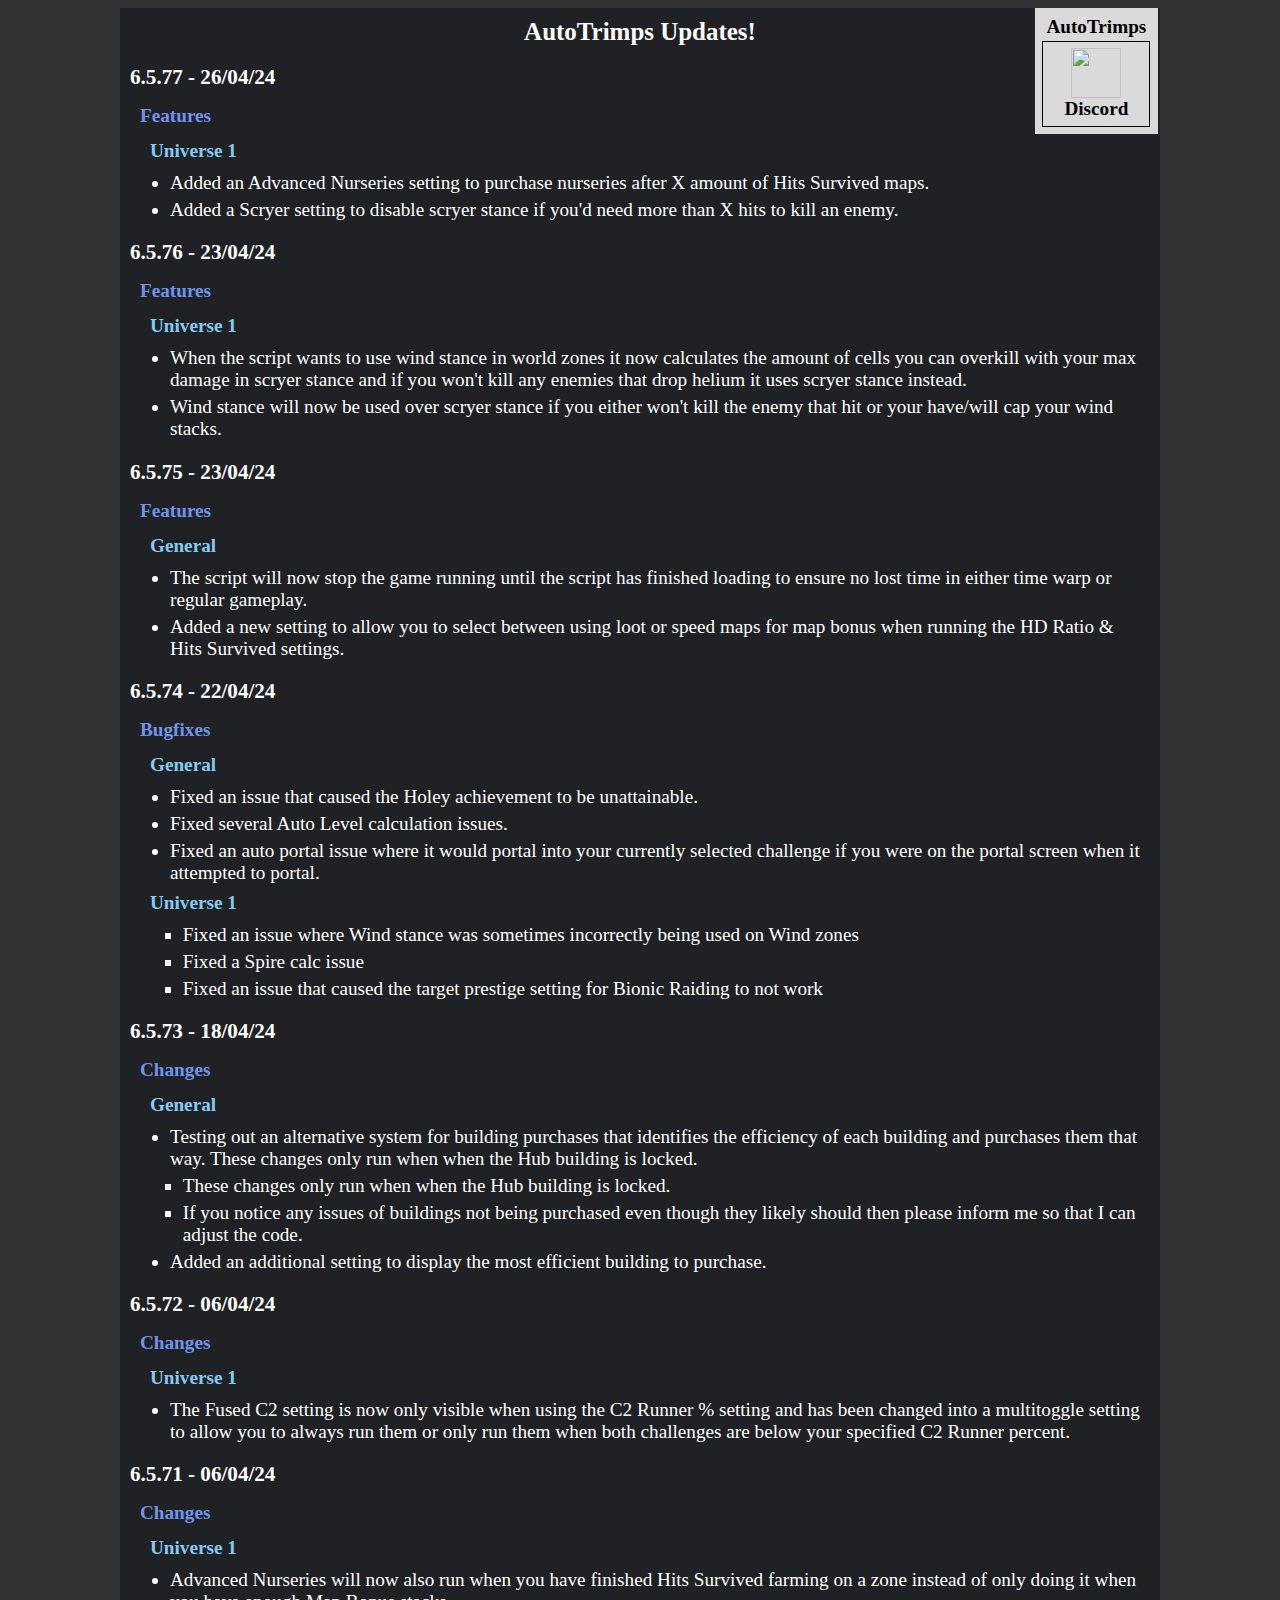
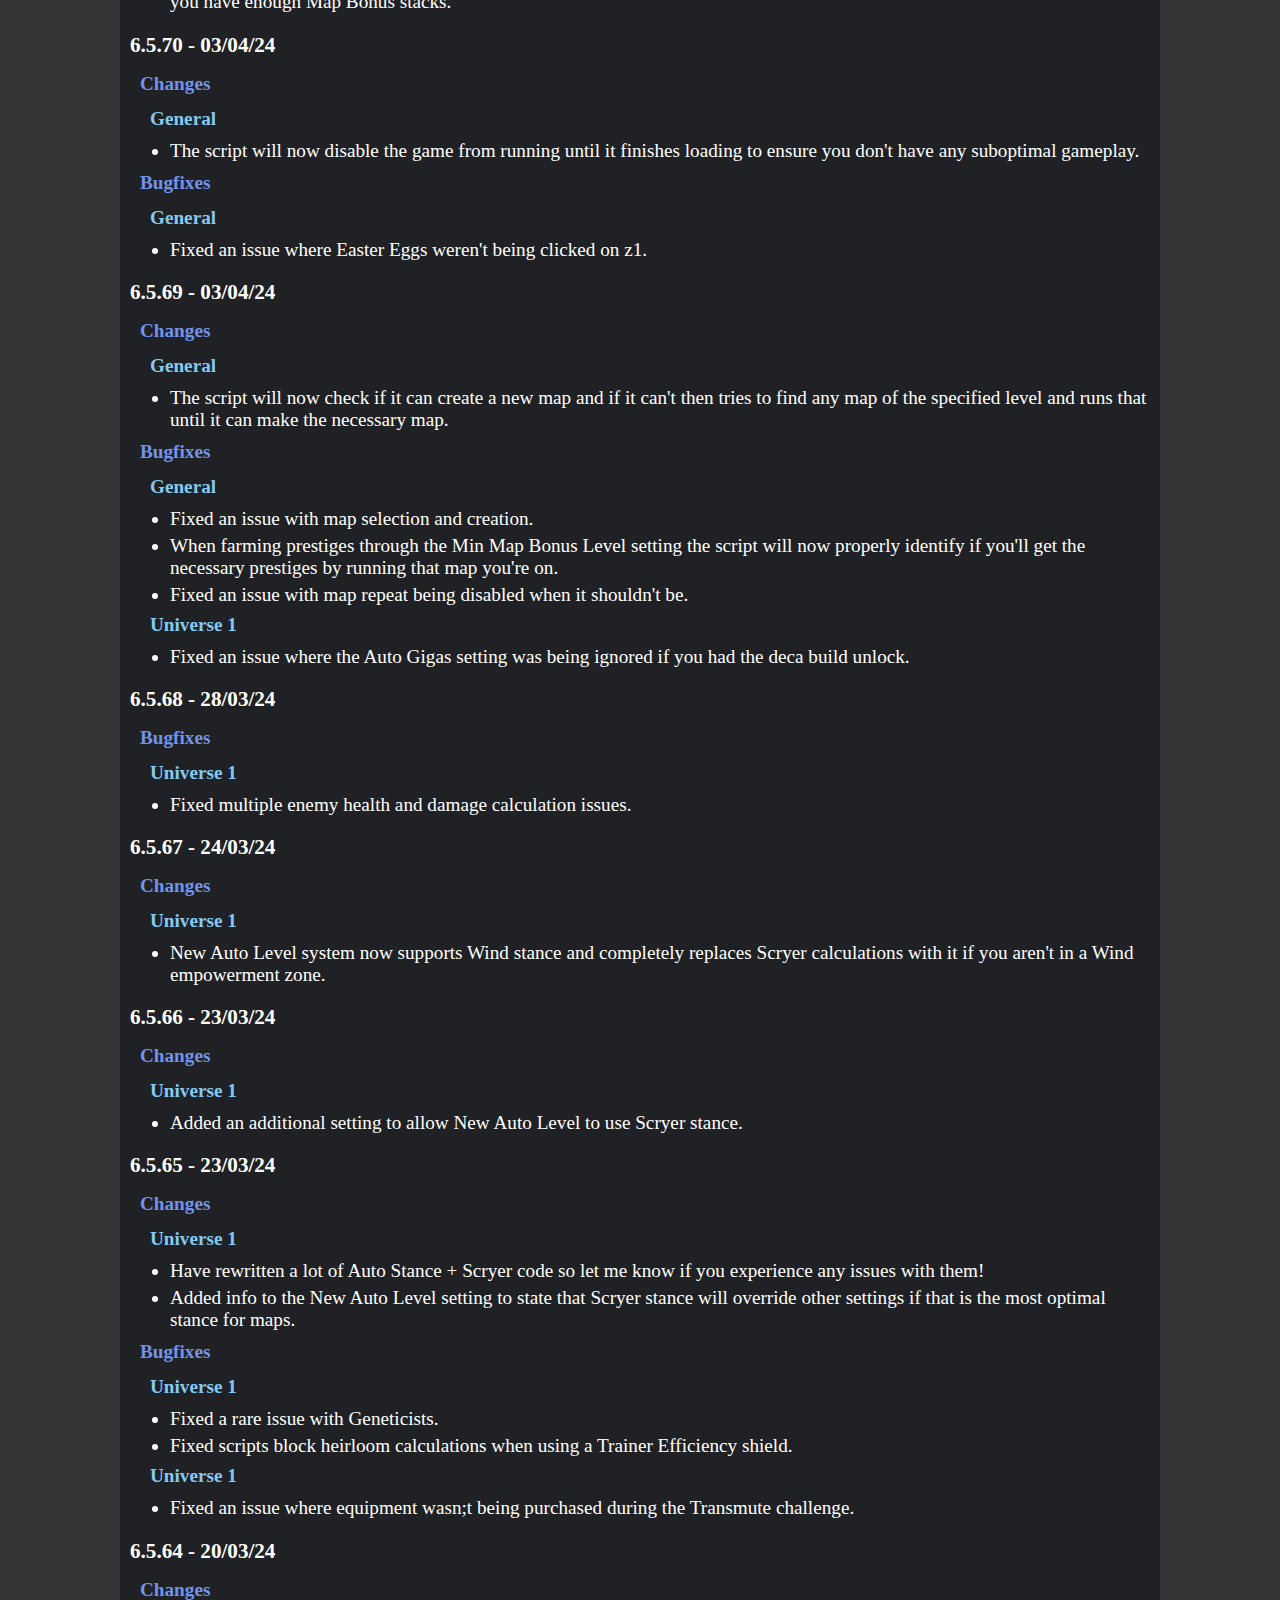
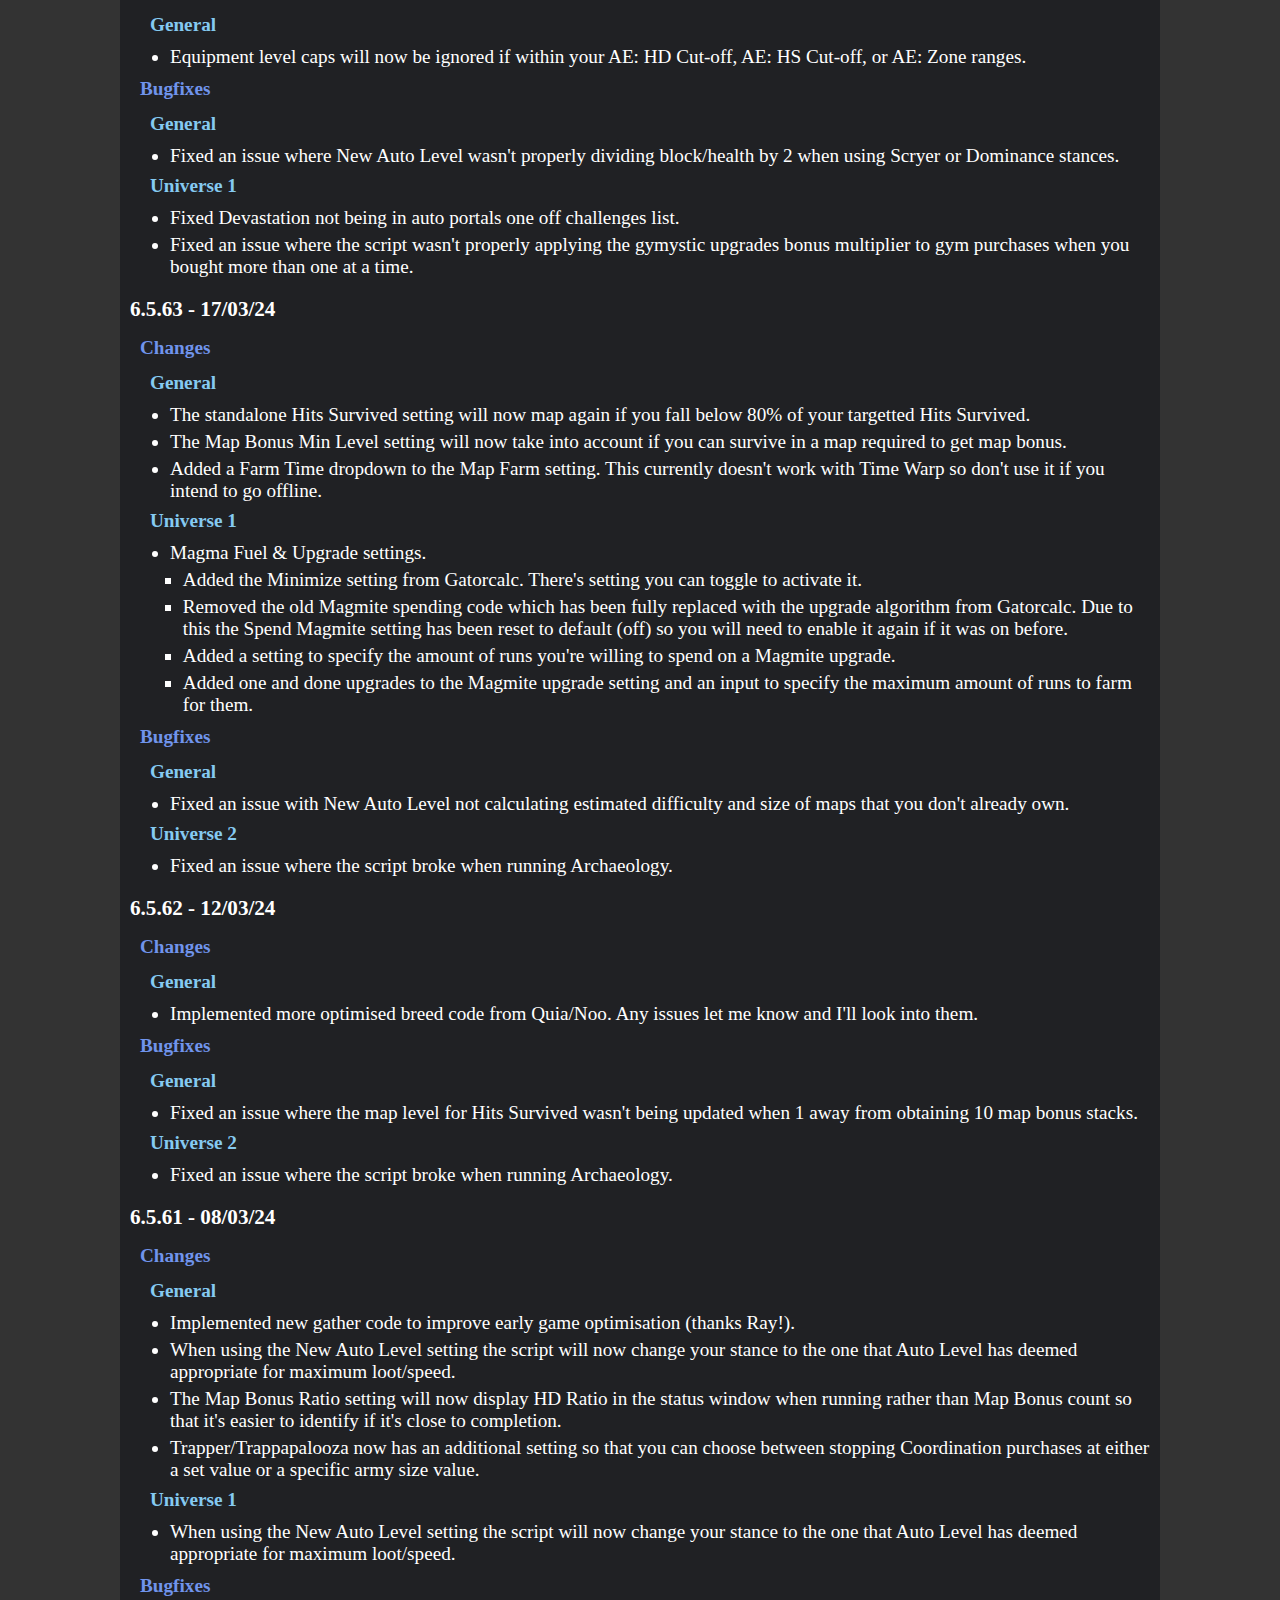
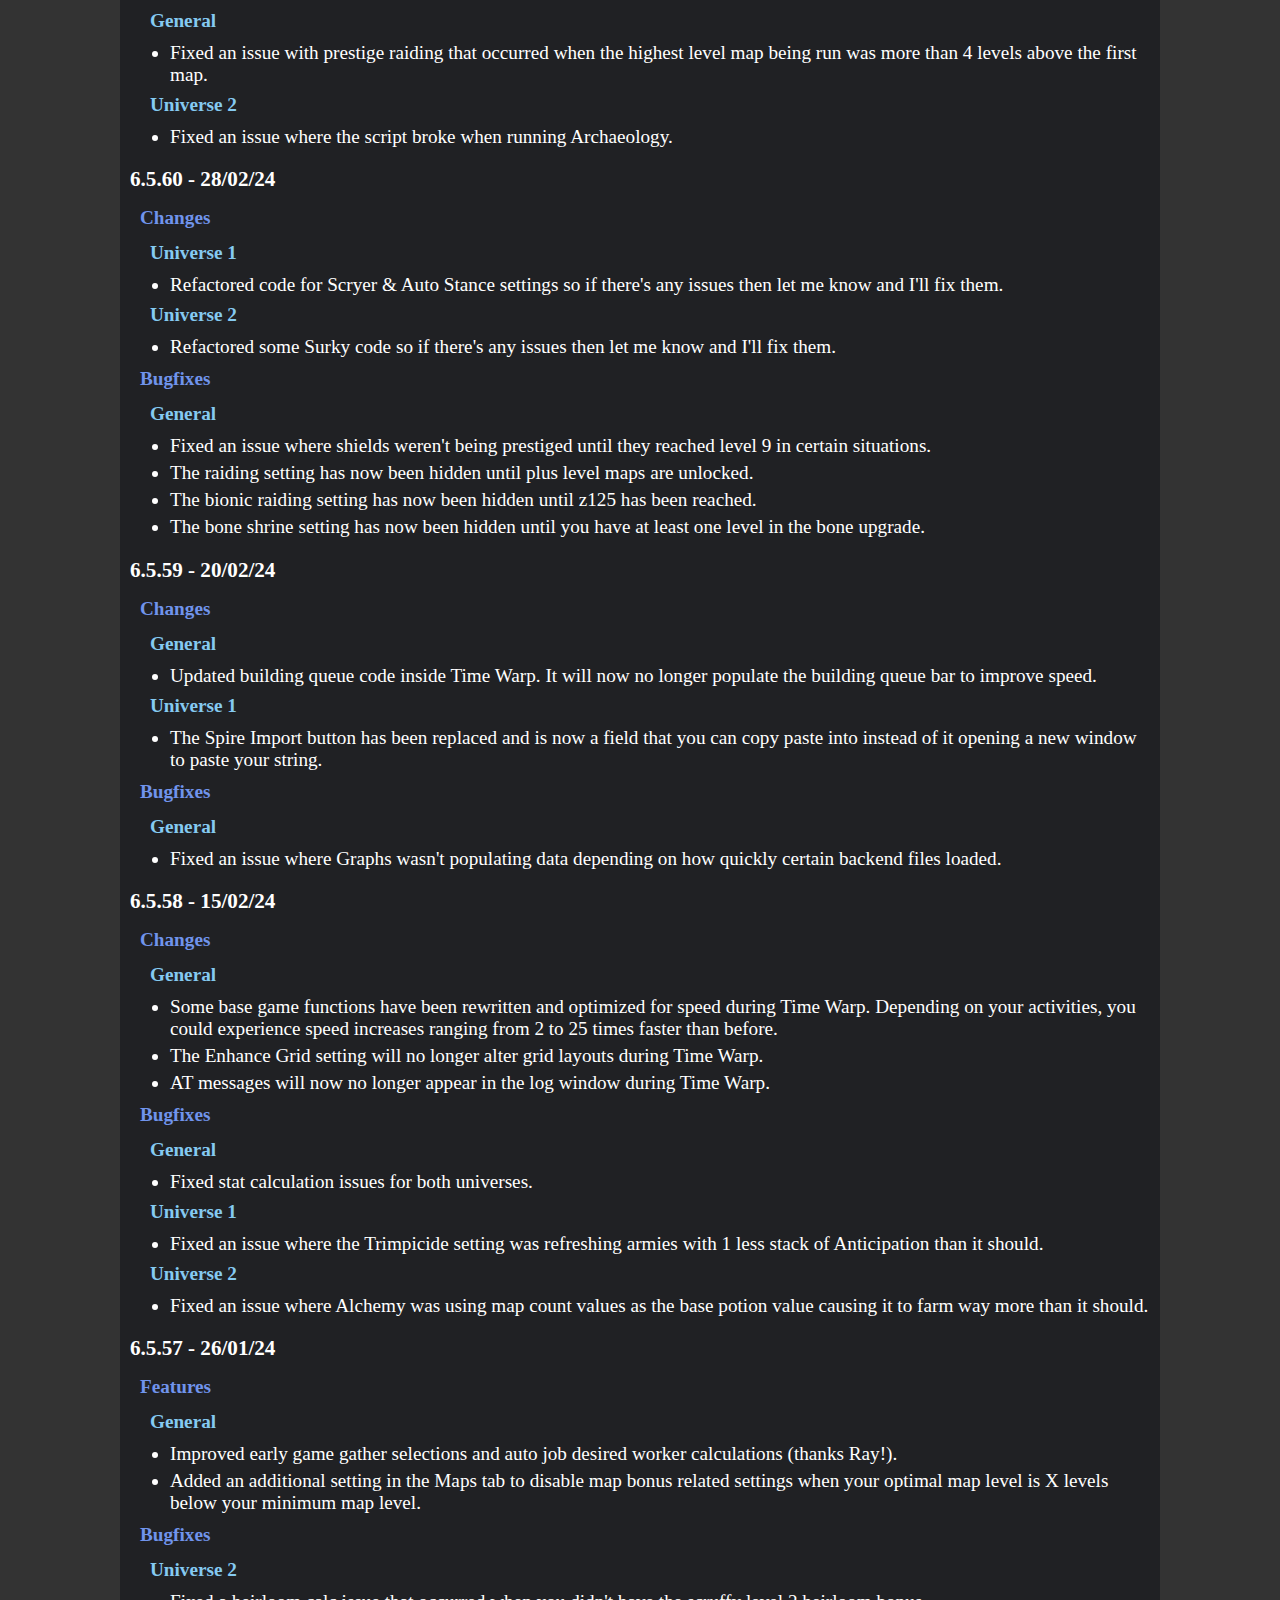
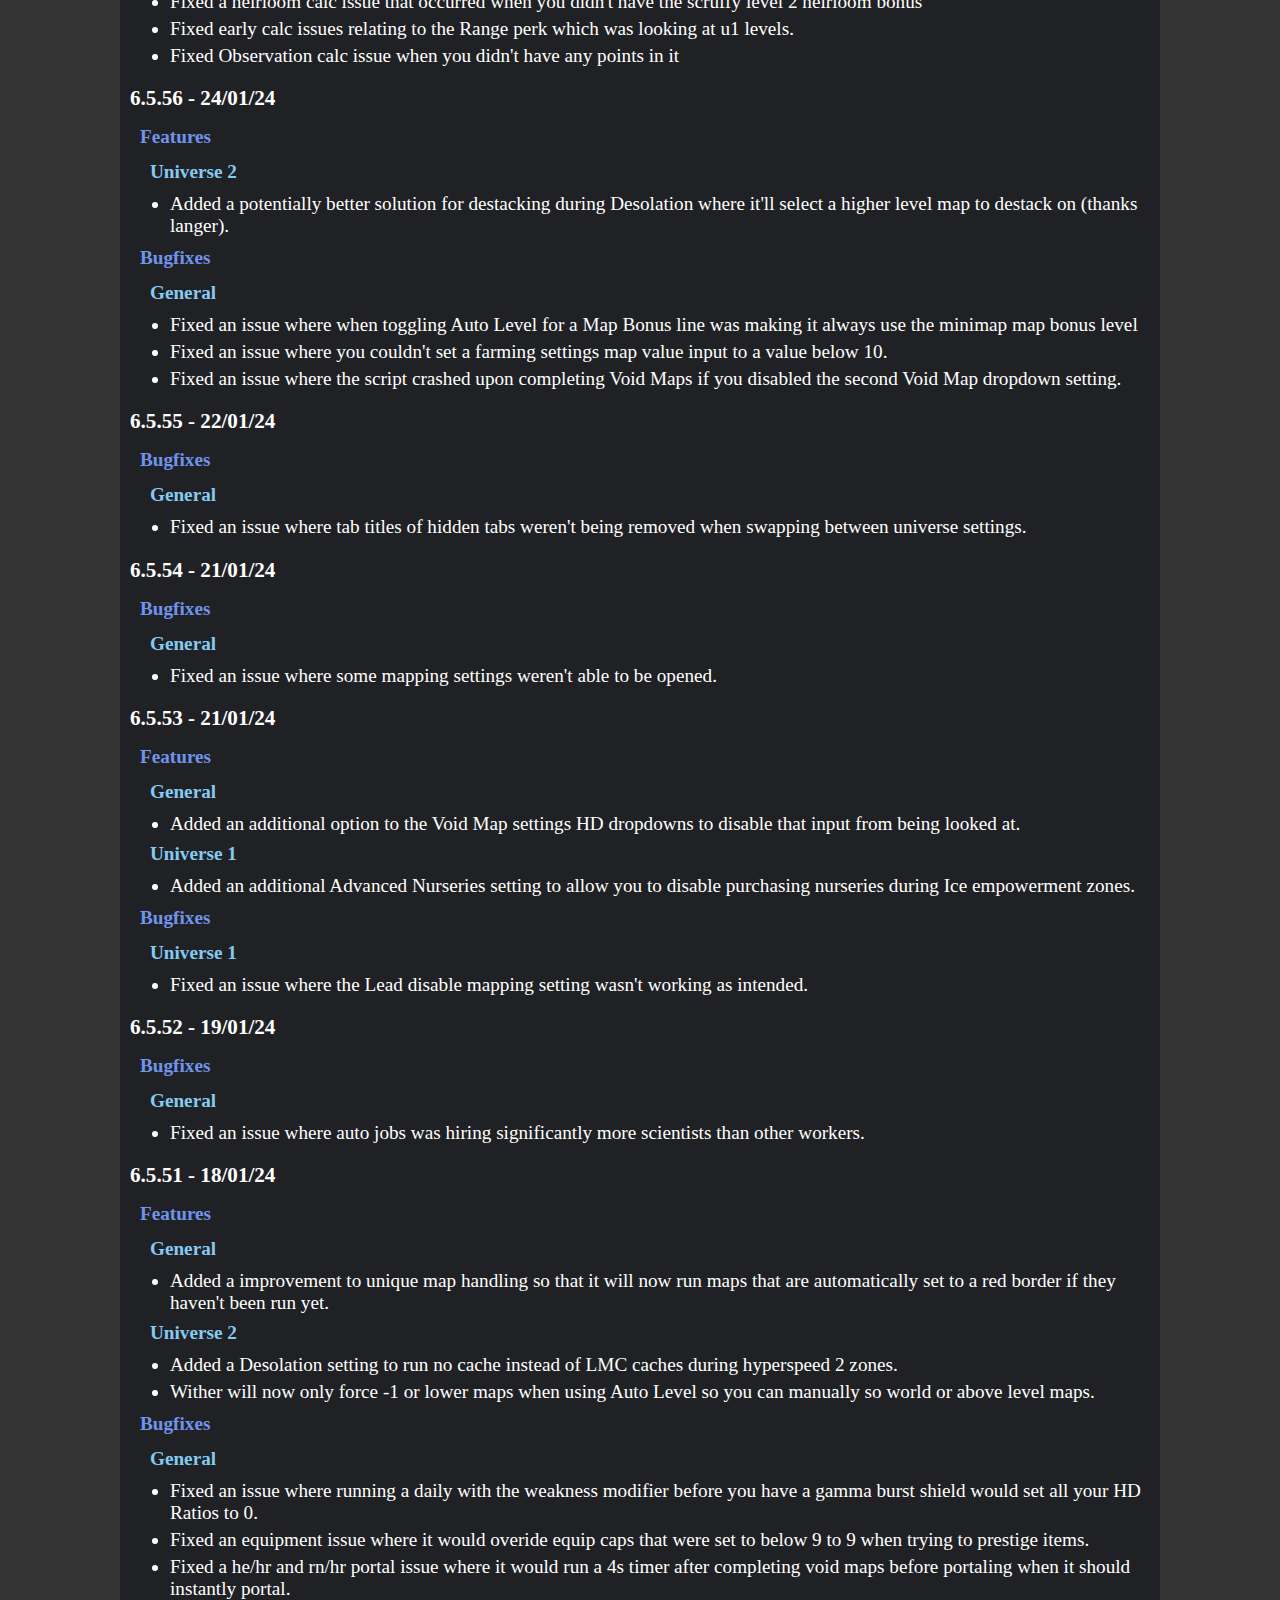
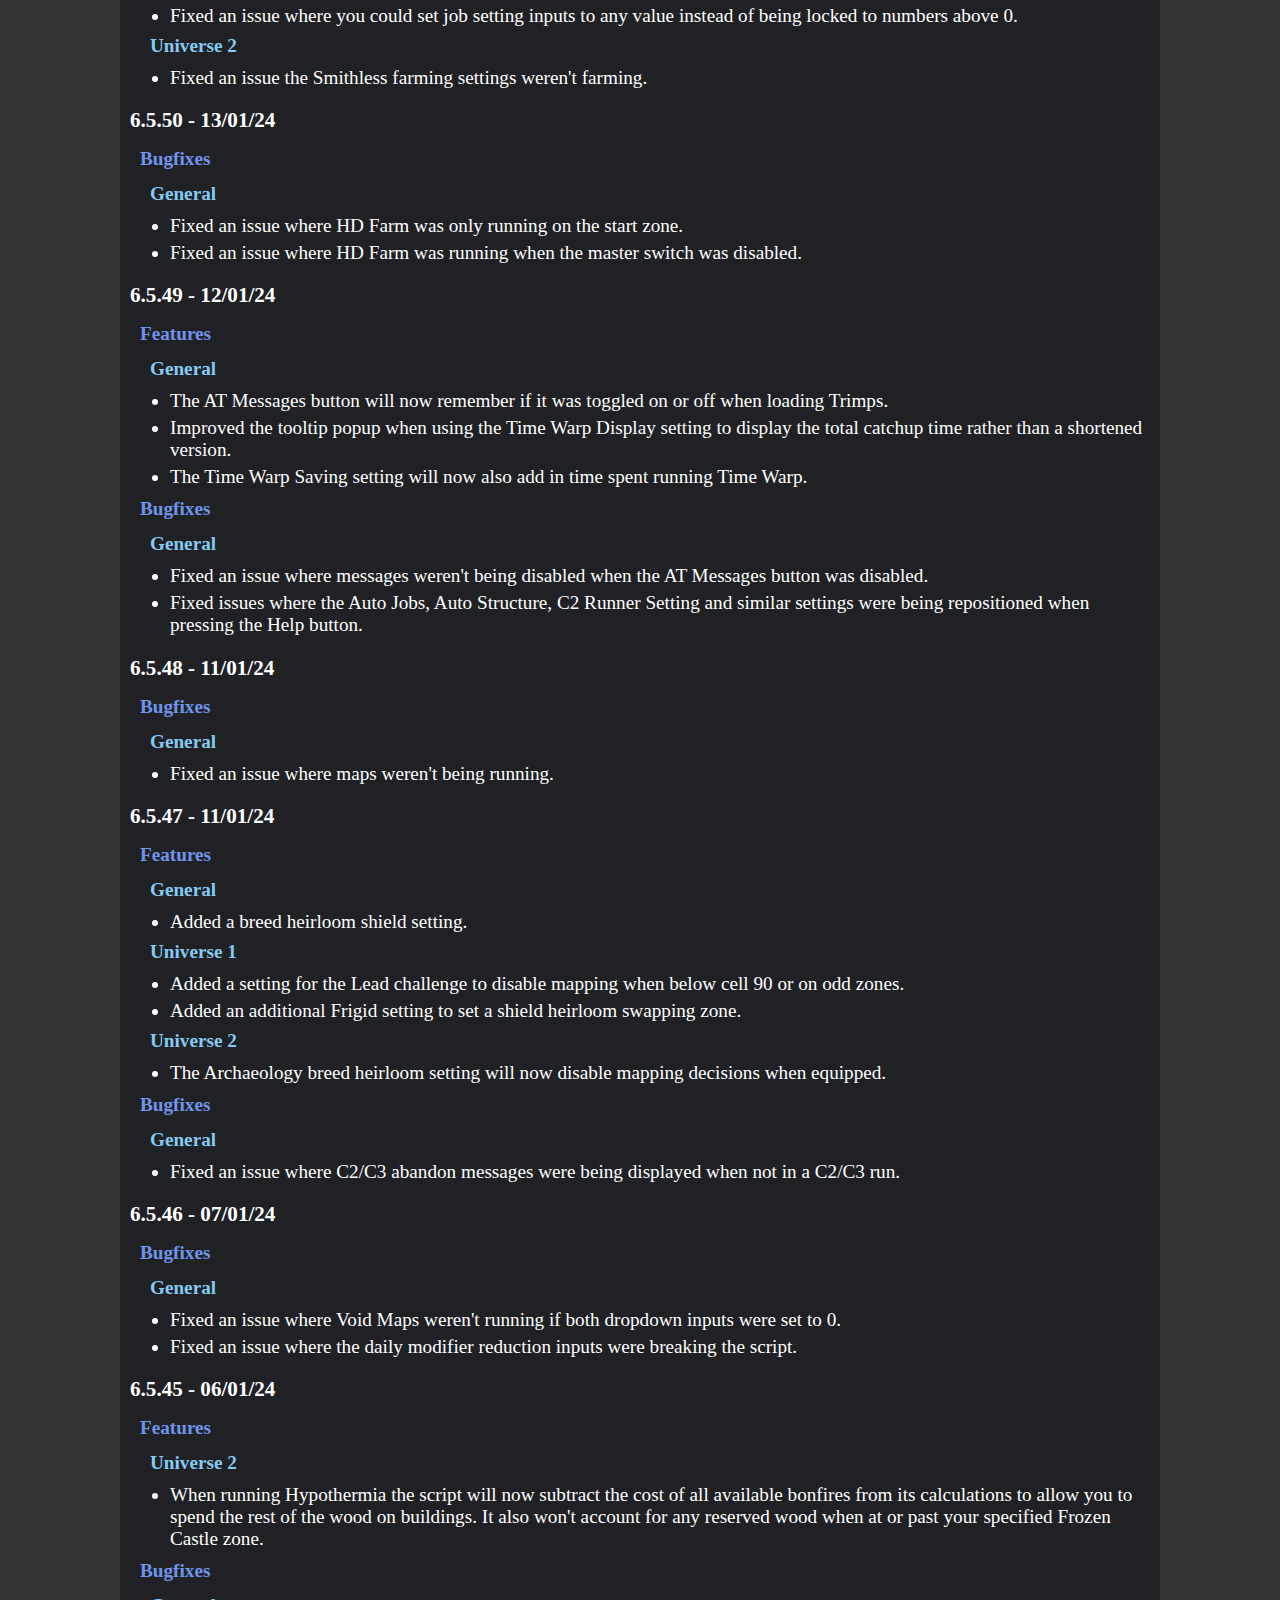
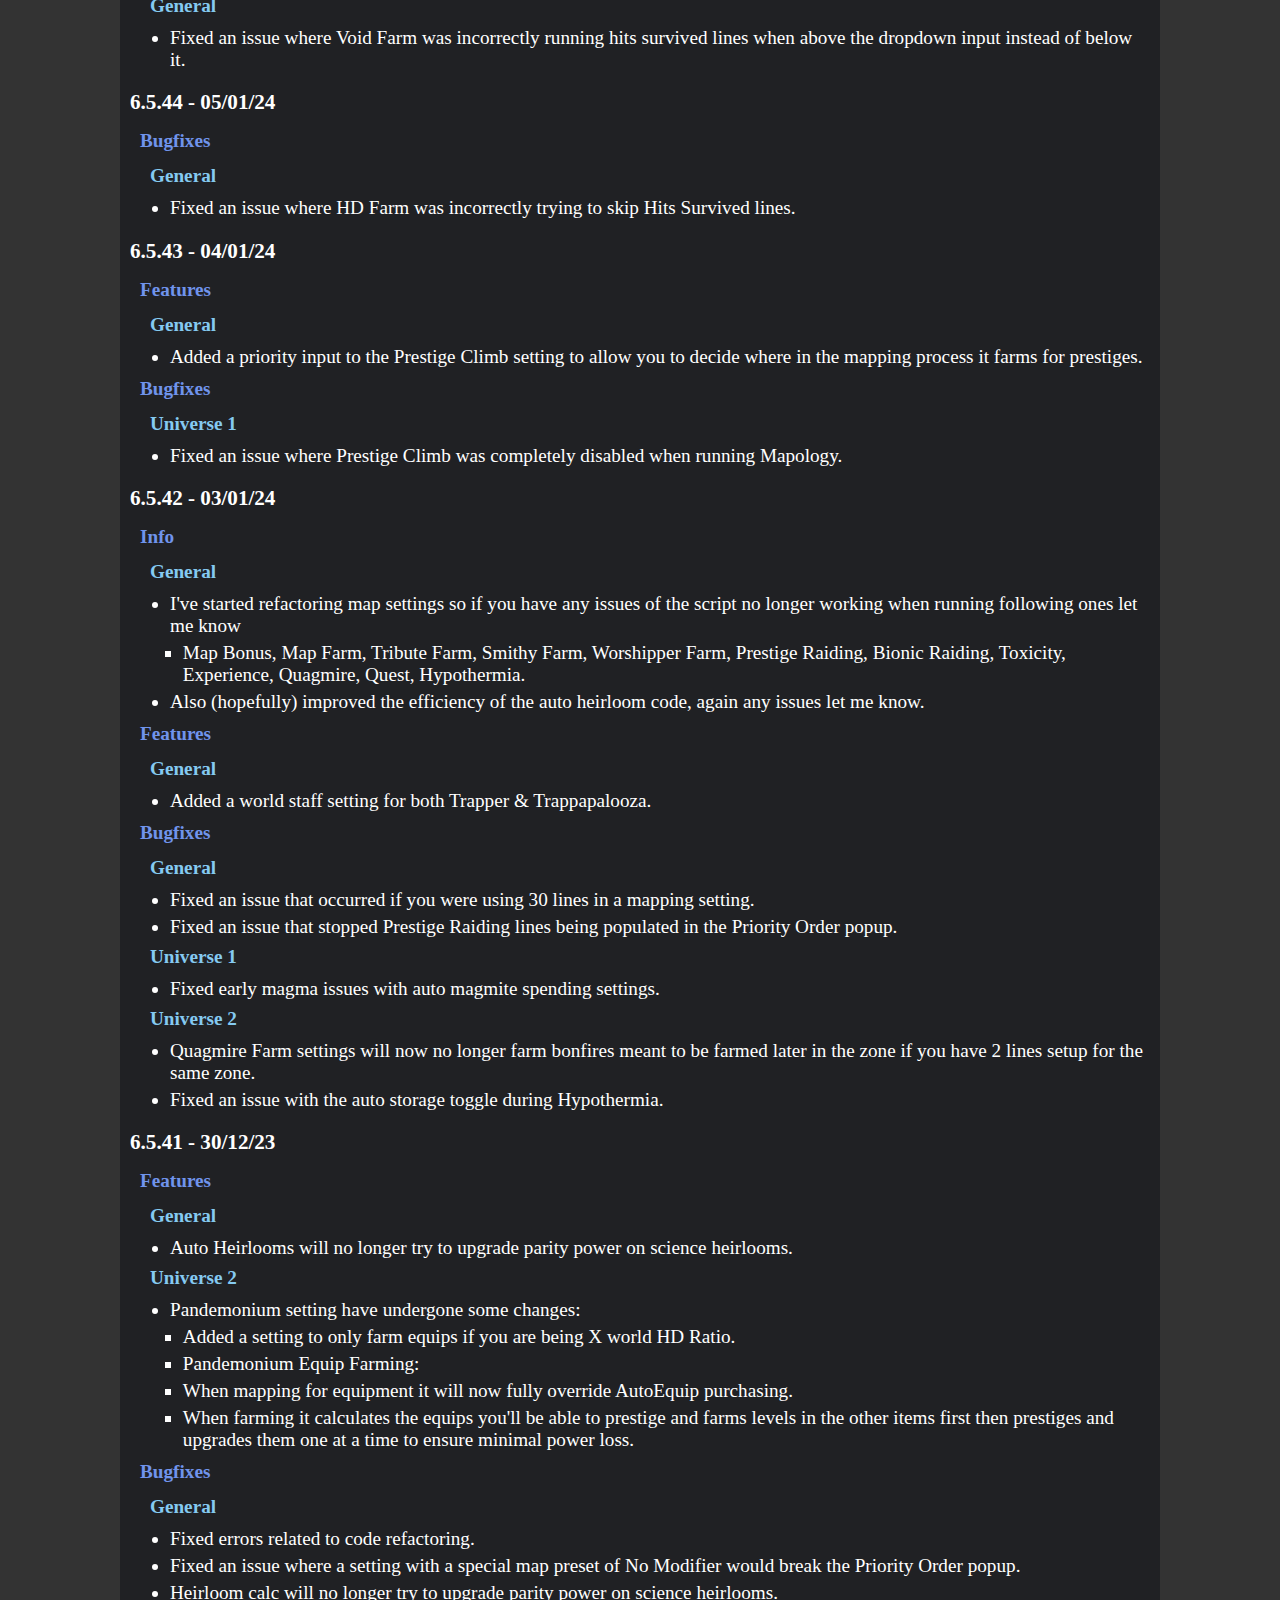
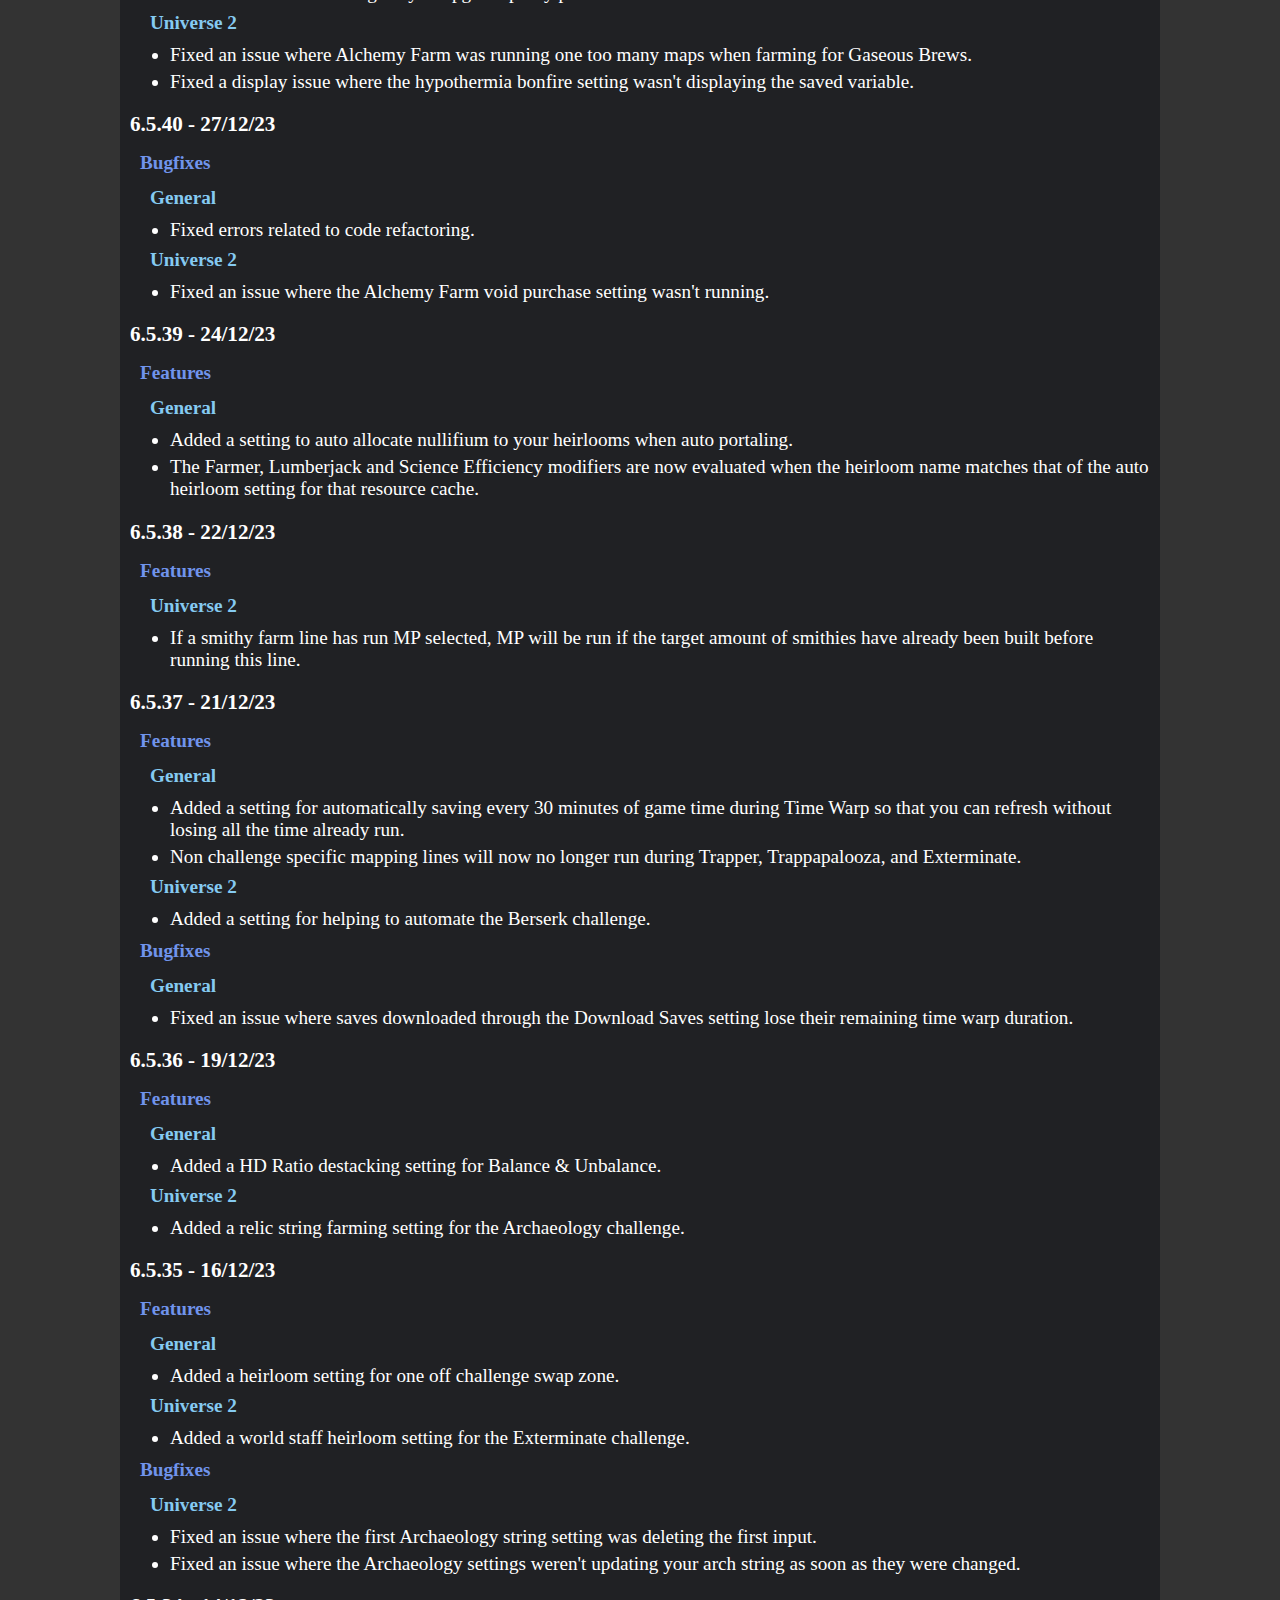
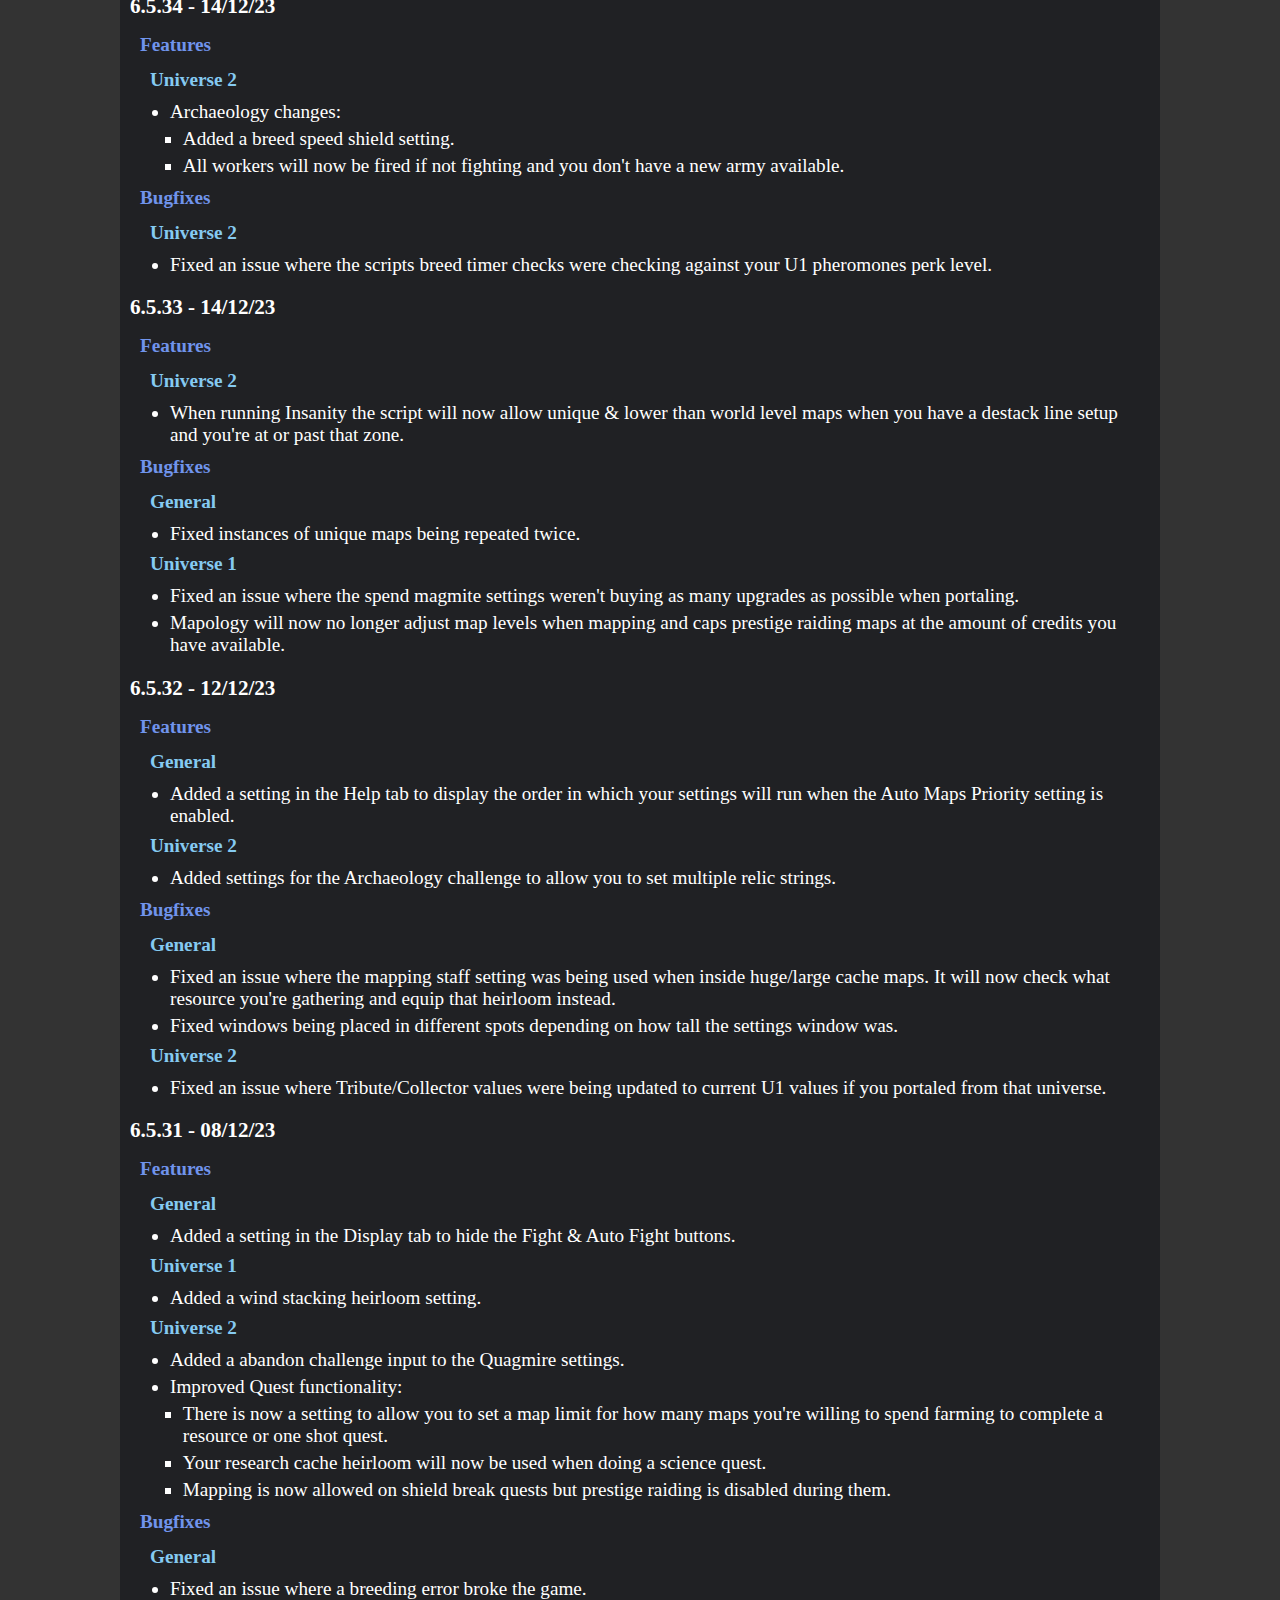
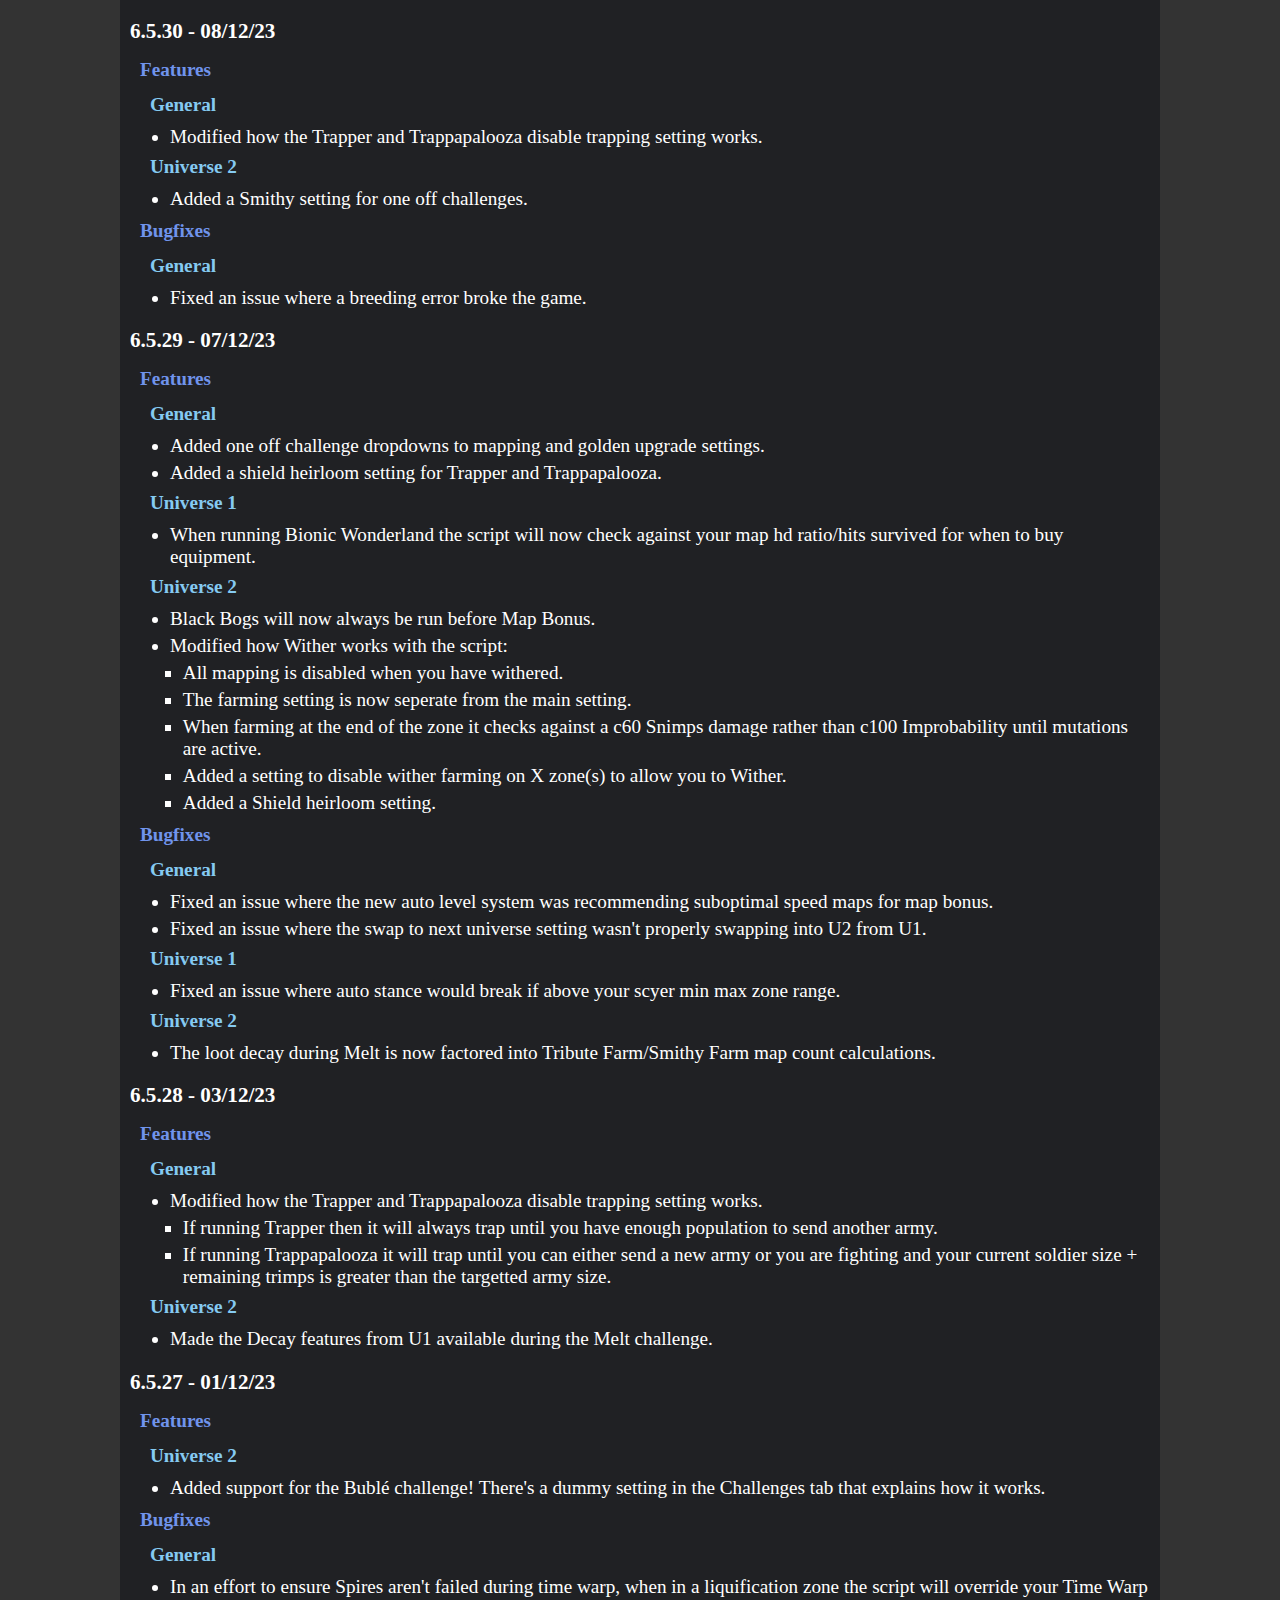
==== commit 122bf373: "push latest changes from main version" ====
--- a/updates.html
+++ b/updates.html
@@ -155,6 +155,17 @@
 			</script>
 			<div style="font-size: 1.3em; font-weight: bold; display: block; width: 100%; text-align: center">AutoTrimps Updates!</div>
 
+			<!-- 6.5.77-->
+			<ul class="betterList">
+				<li>6.5.77 - 26/04/24</li>
+				<ul>
+					<li>Features</li>
+					<li class="second-child">Universe 1</li>
+					<li>Added an Advanced Nurseries setting to purchase nurseries after X amount of Hits Survived maps.</li>
+					<li>Added a Scryer setting to disable scryer stance if you'd need more than X hits to kill an enemy.</li>
+				</ul>
+			</ul>
+
 			<!-- 6.5.76-->
 			<ul class="betterList">
 				<li>6.5.76 - 23/04/24</li>
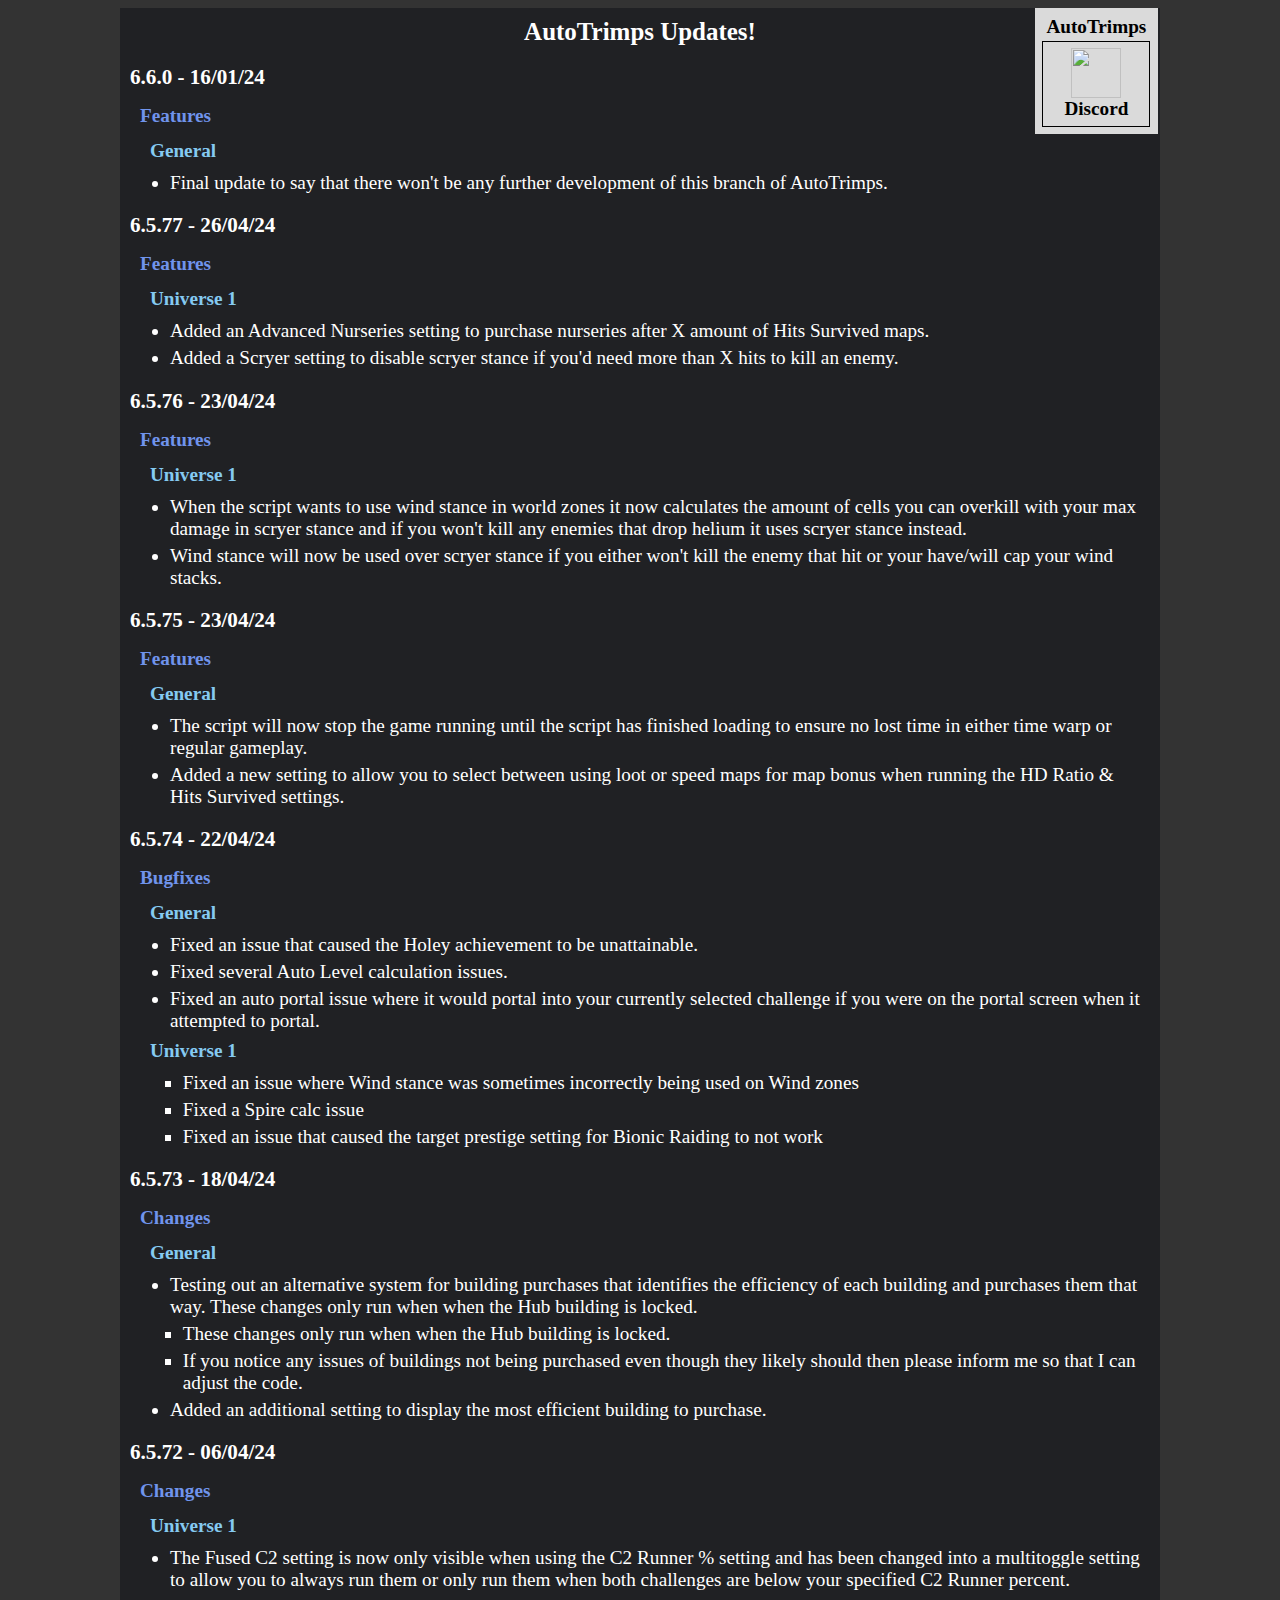
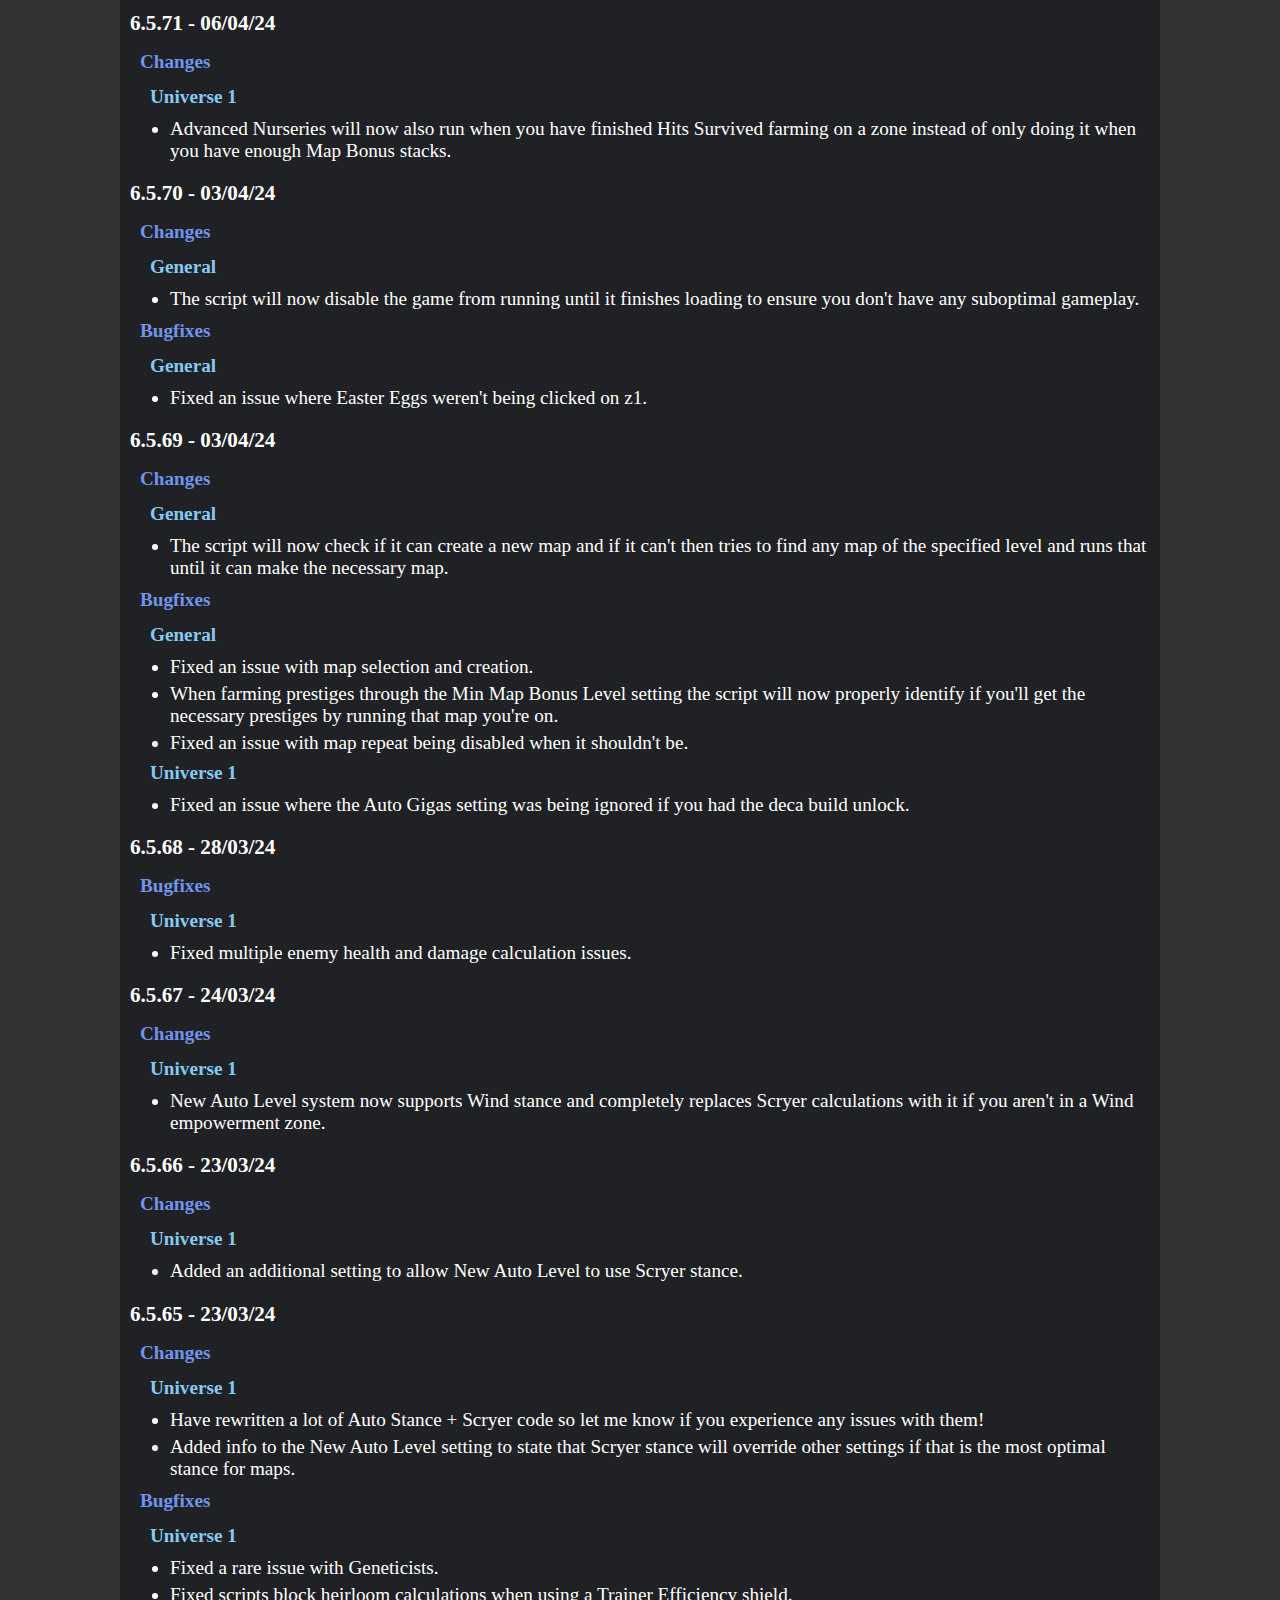
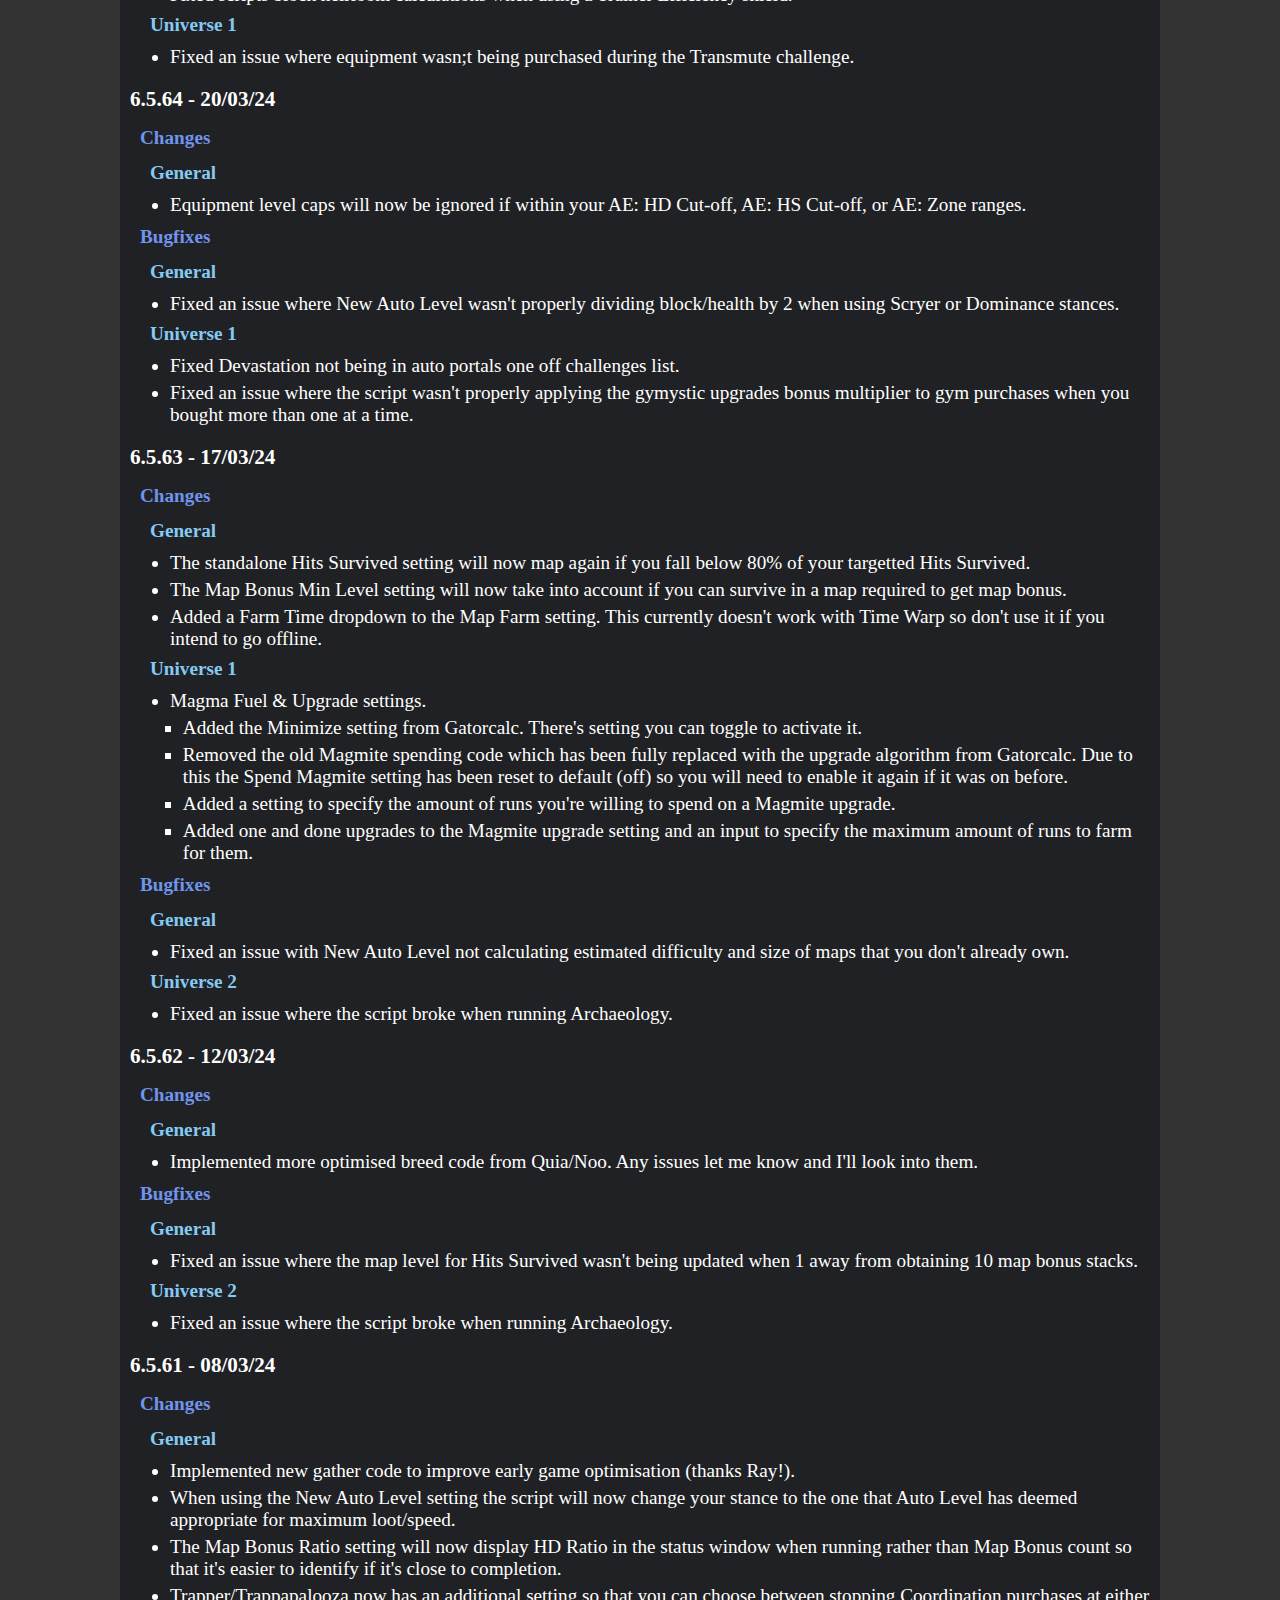
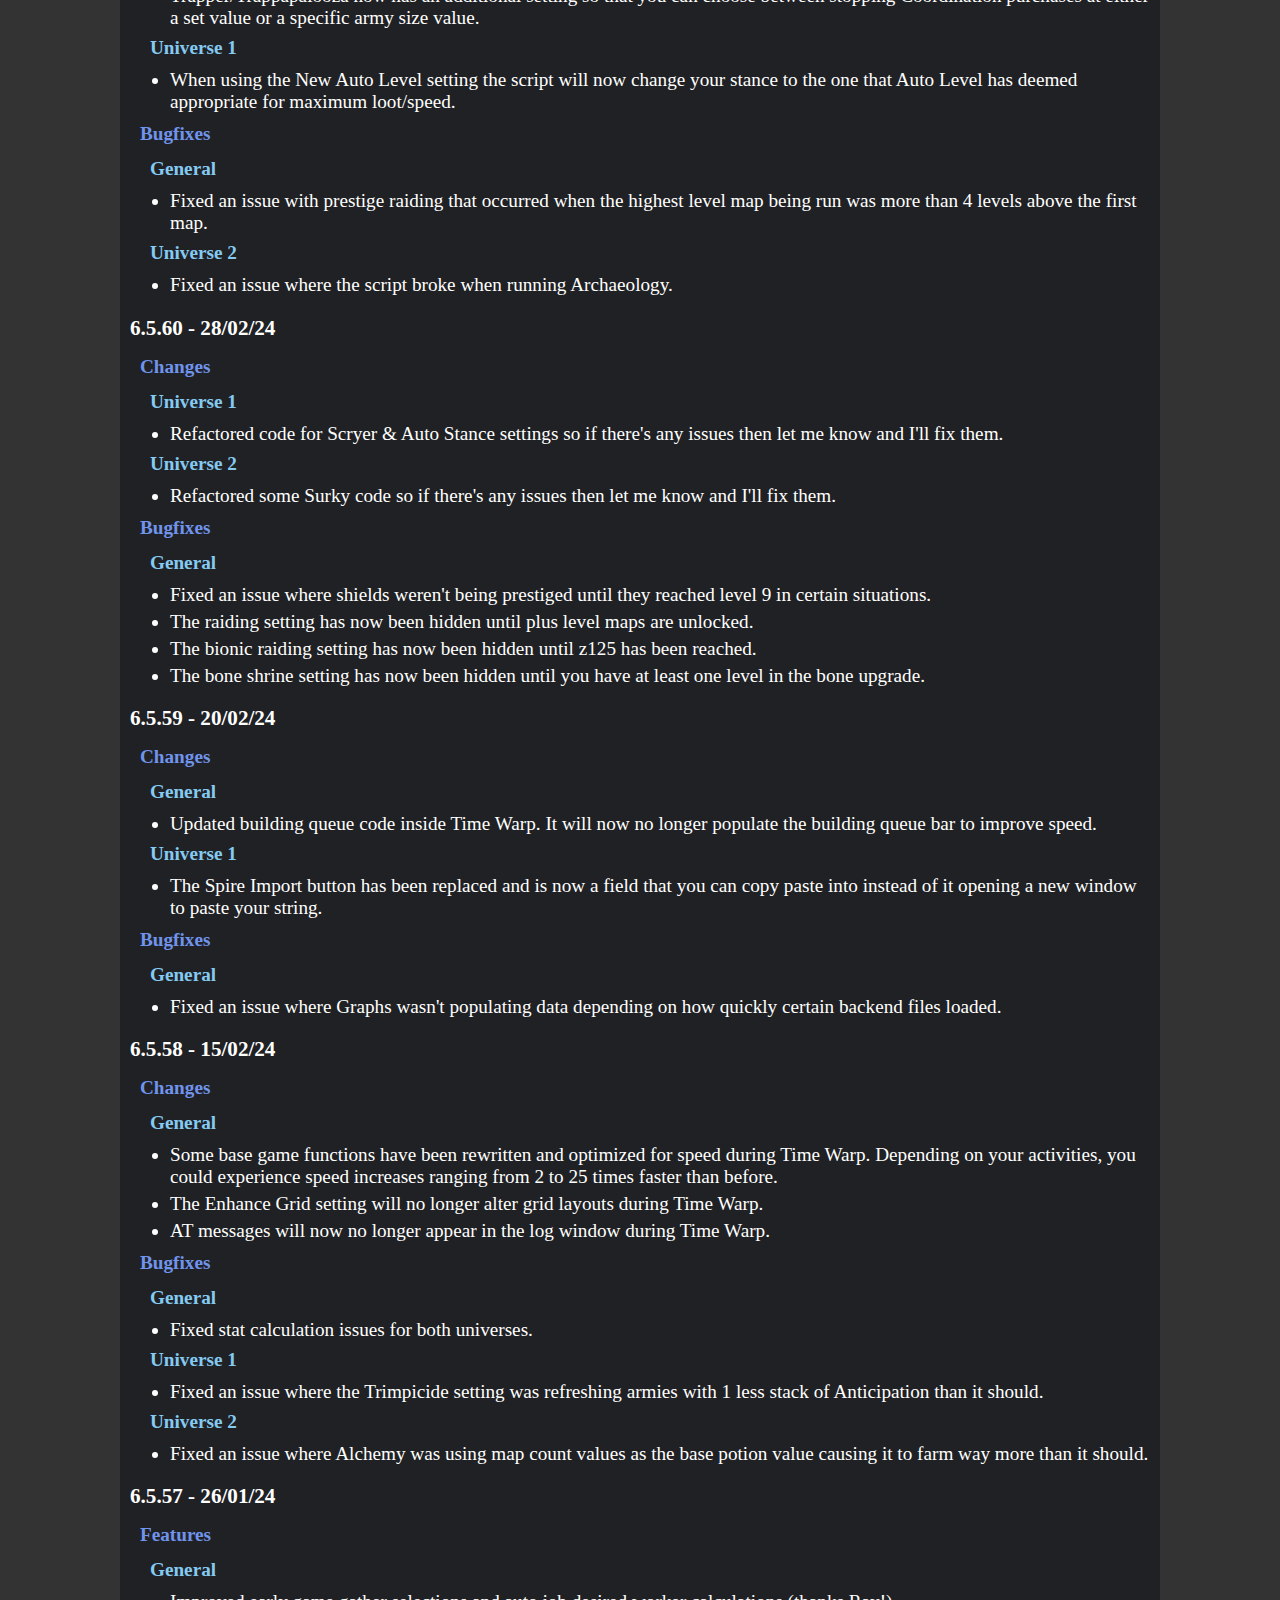
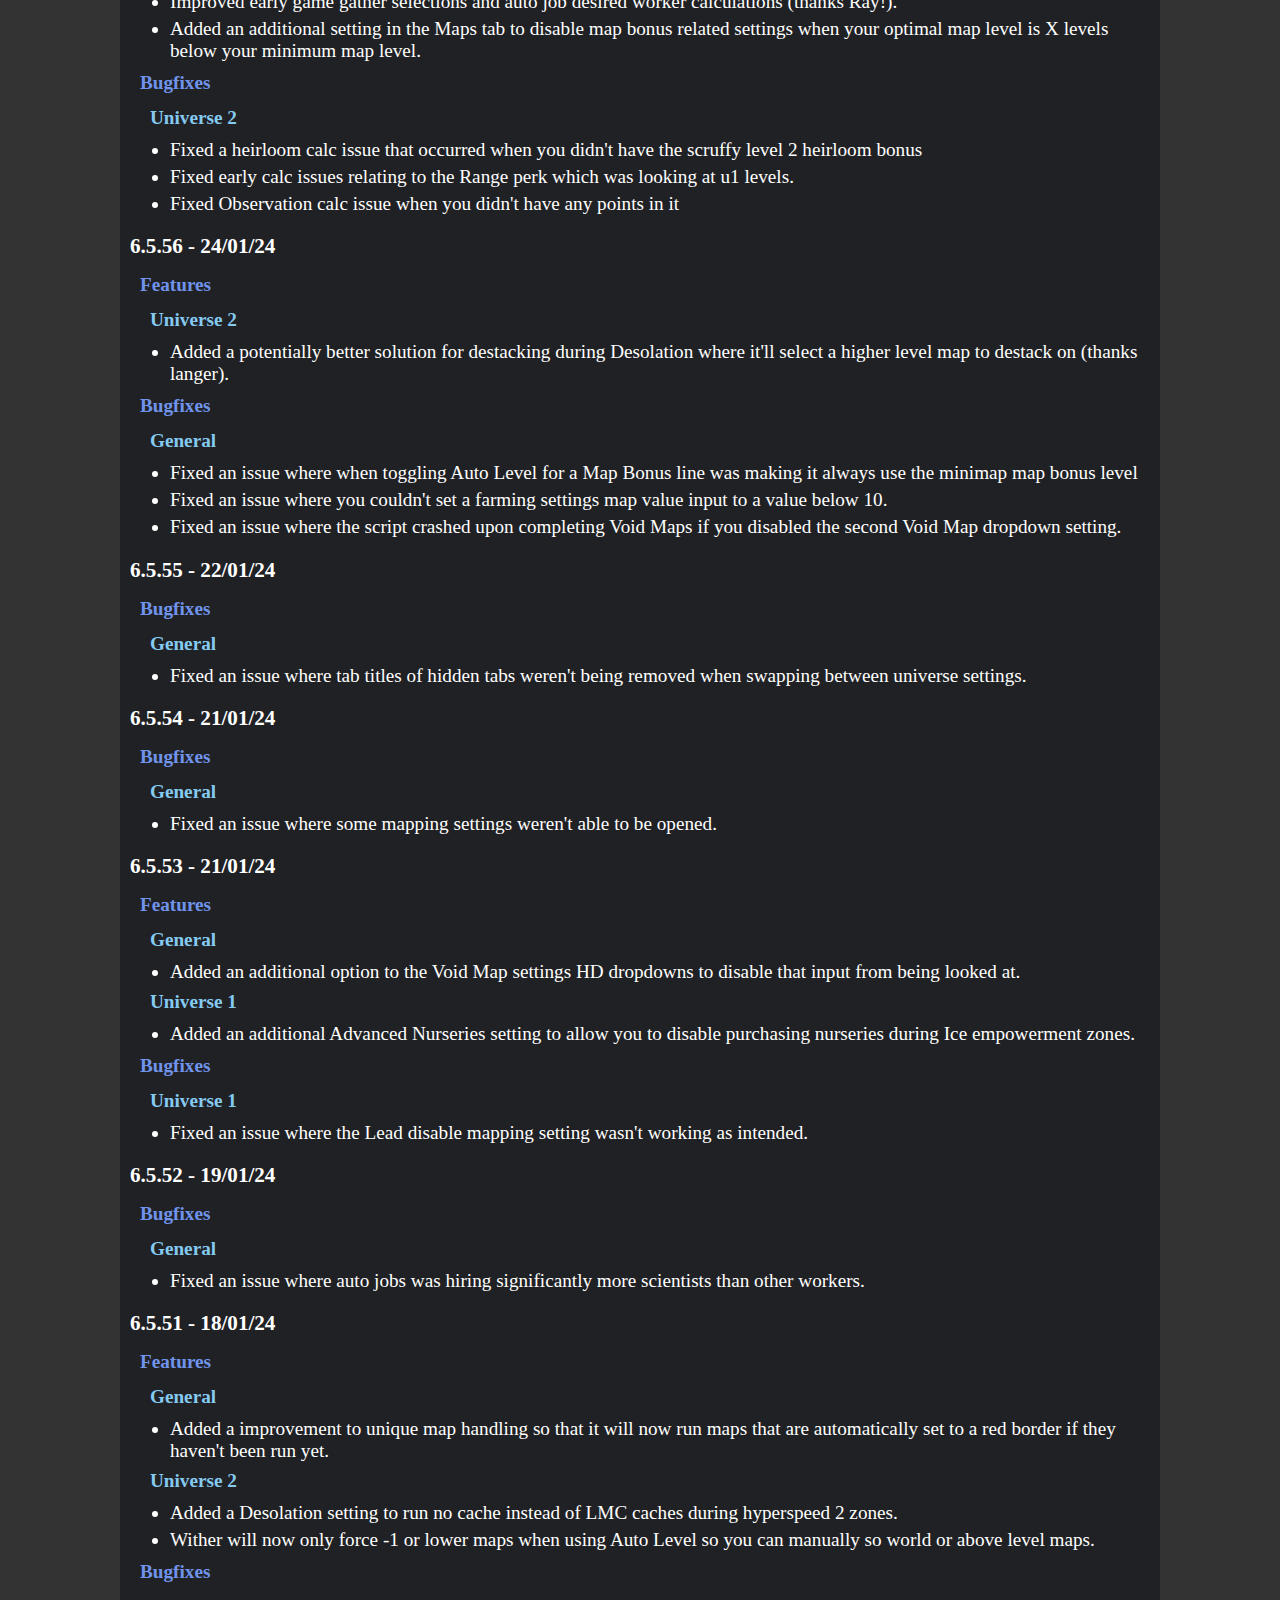
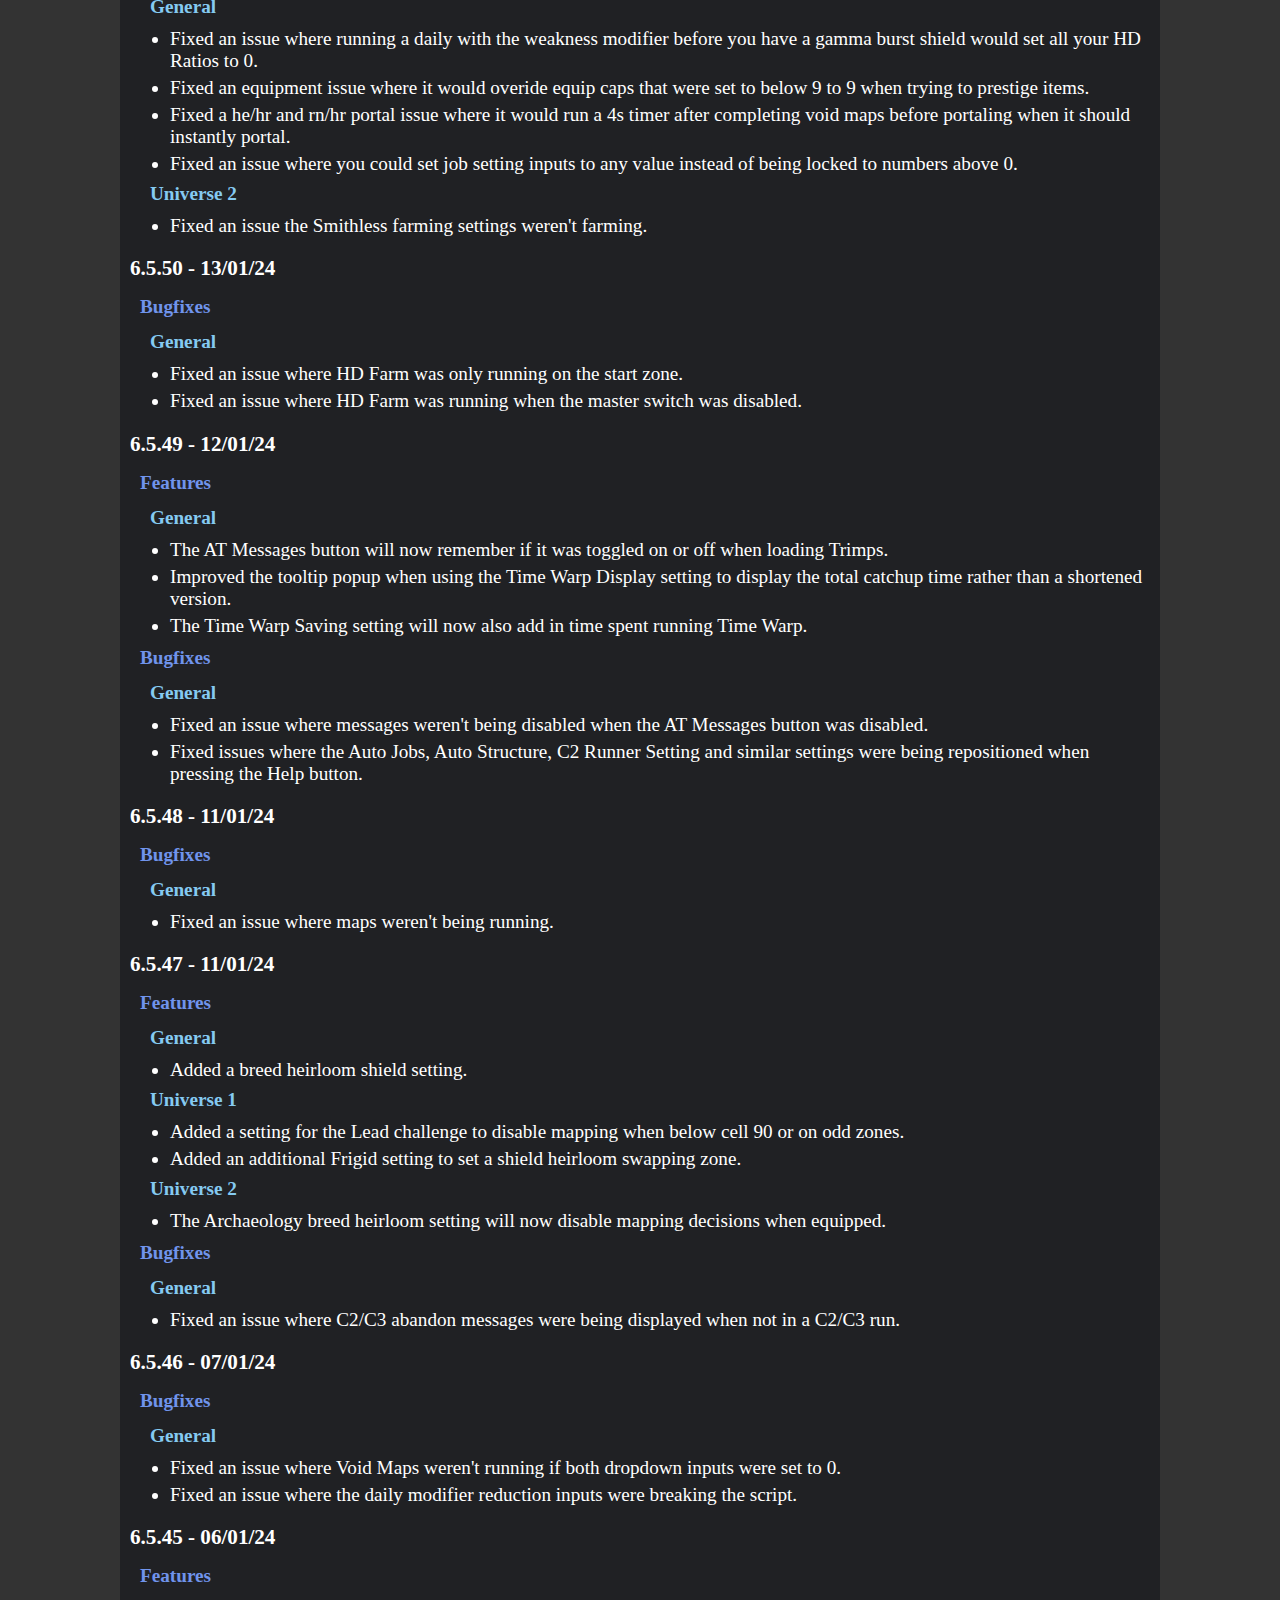
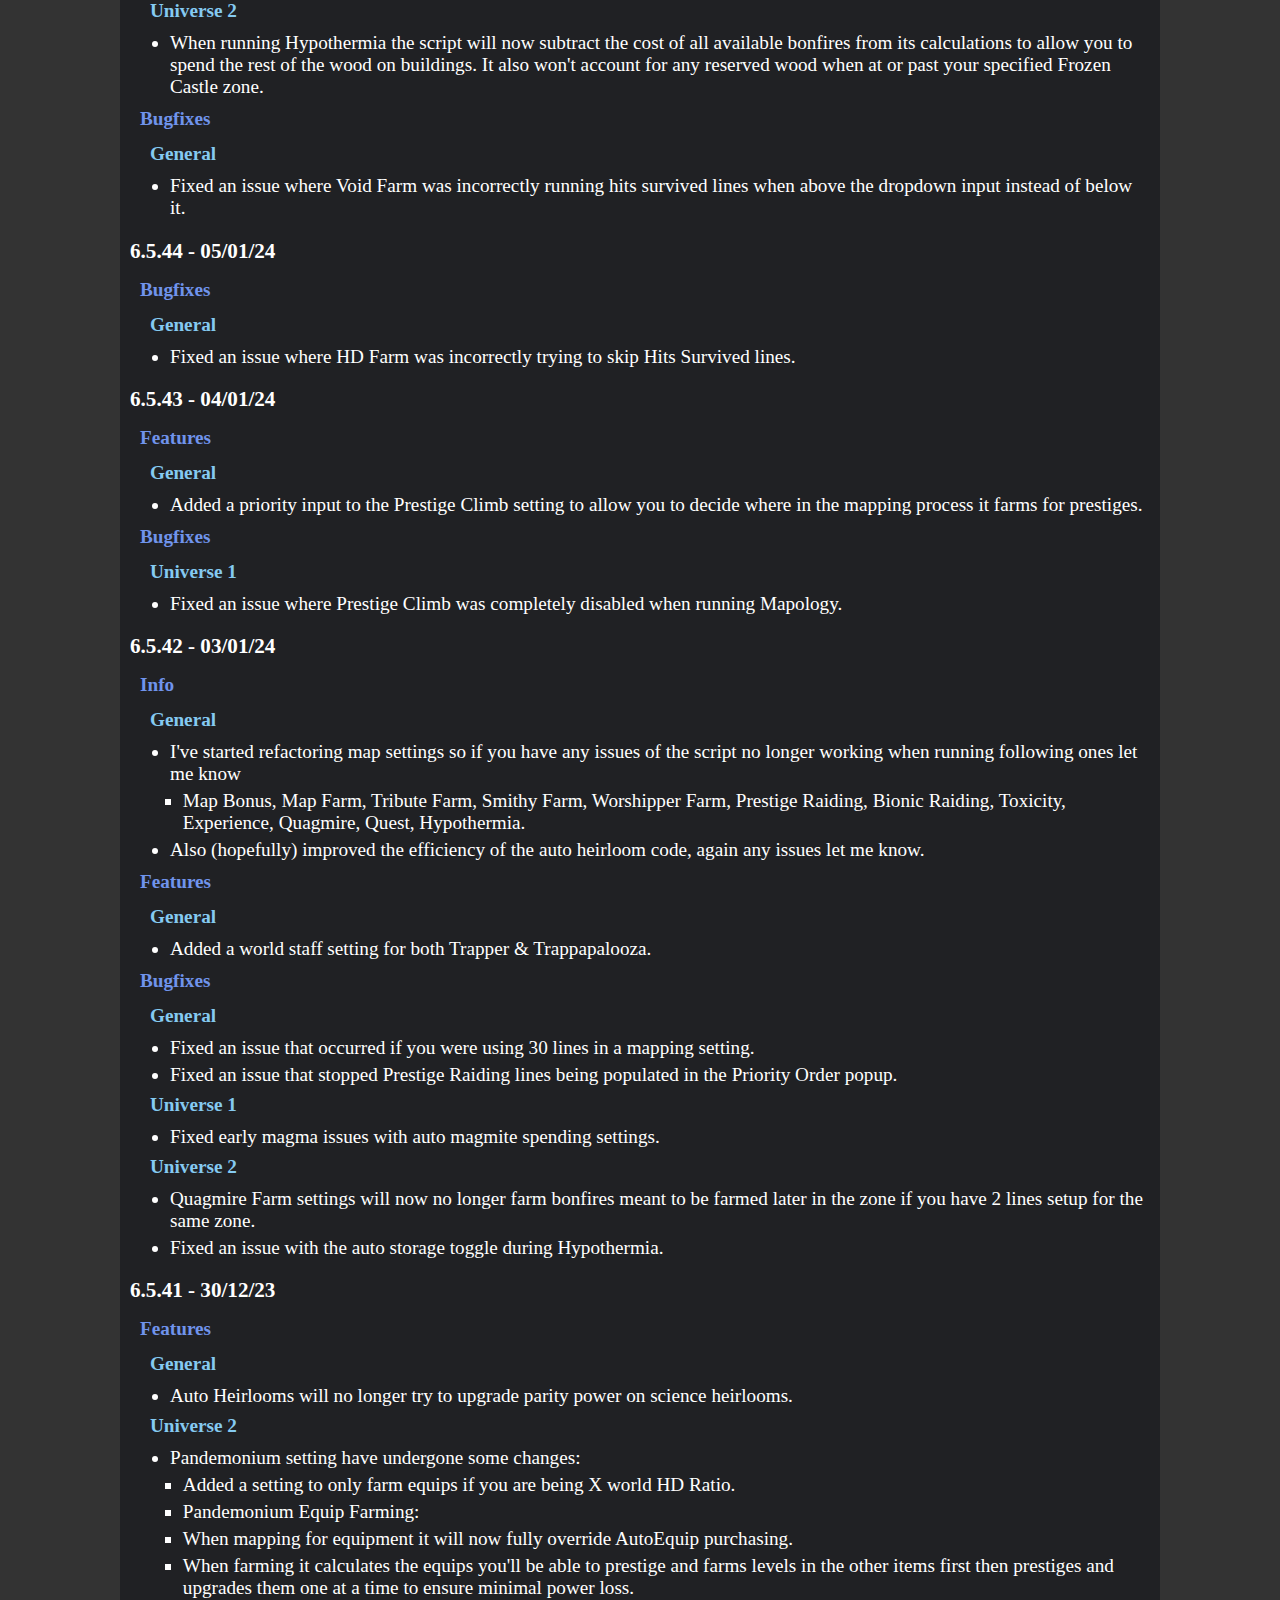
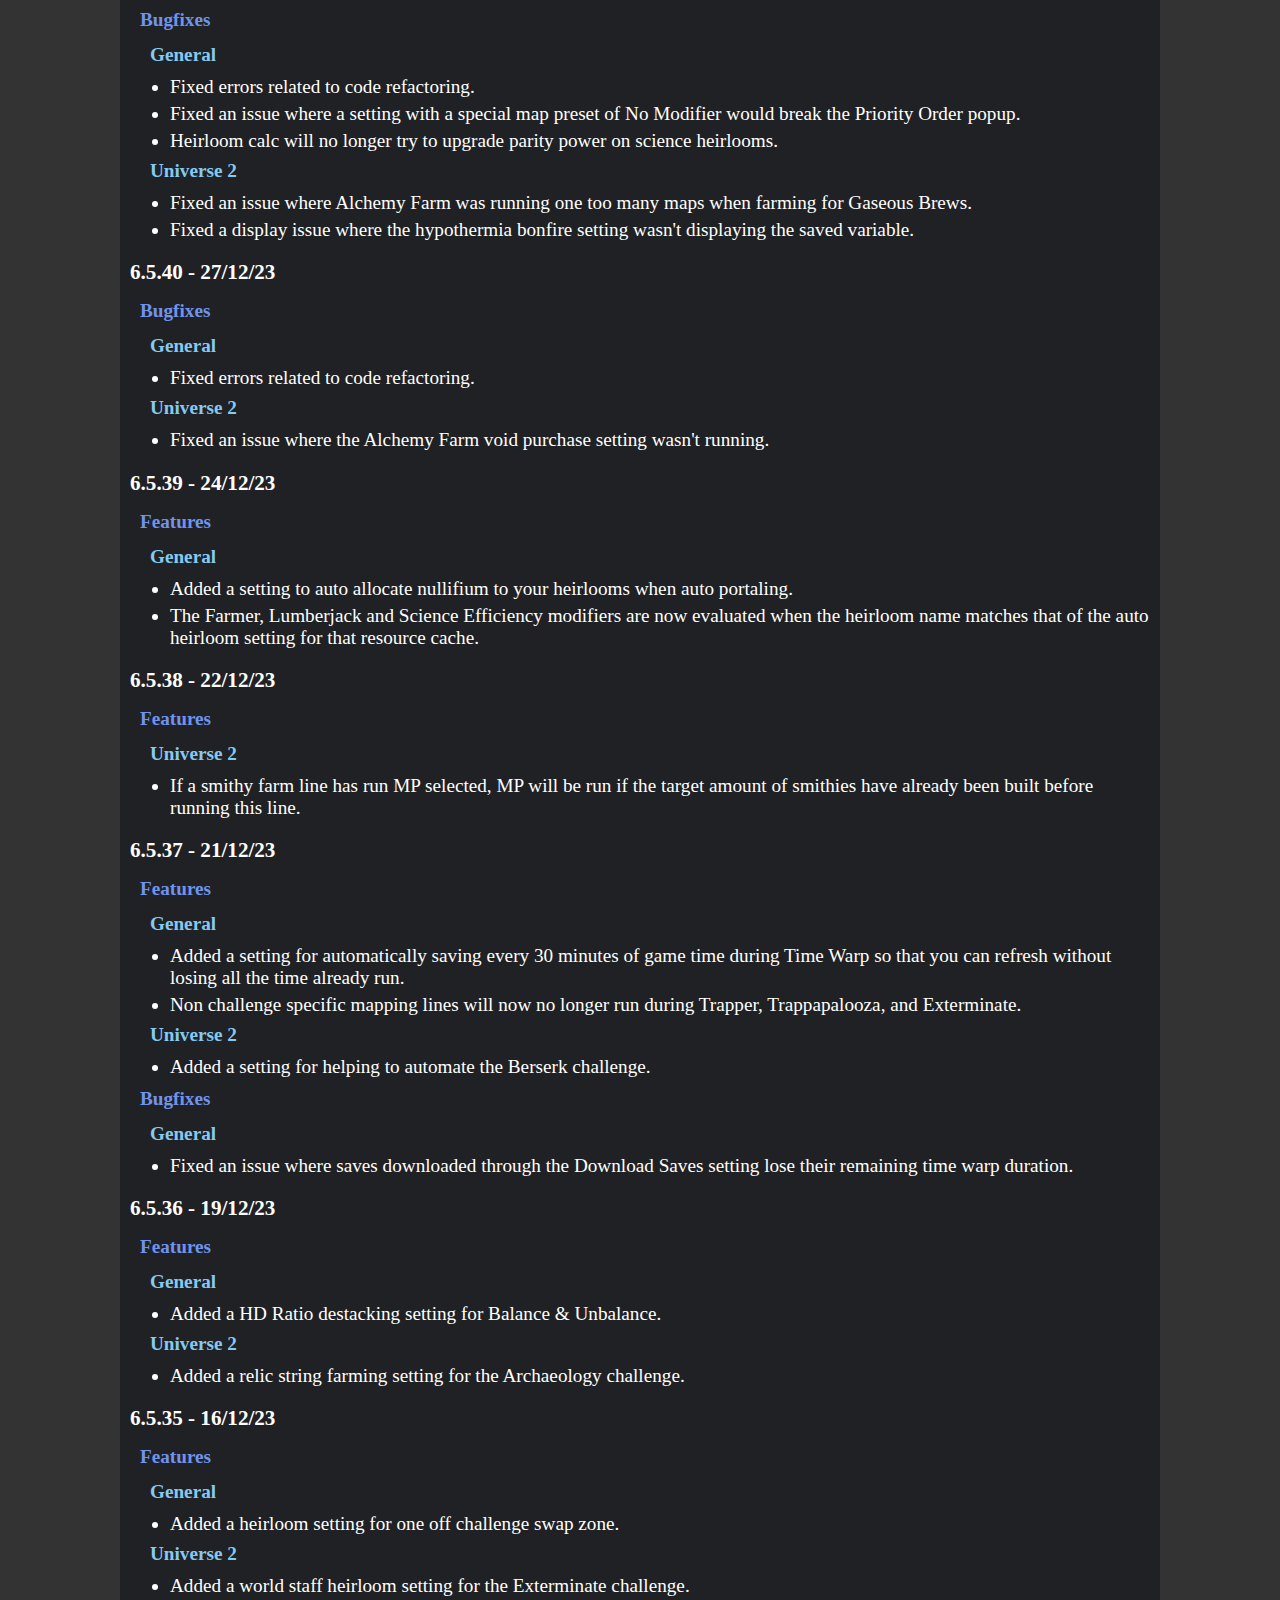
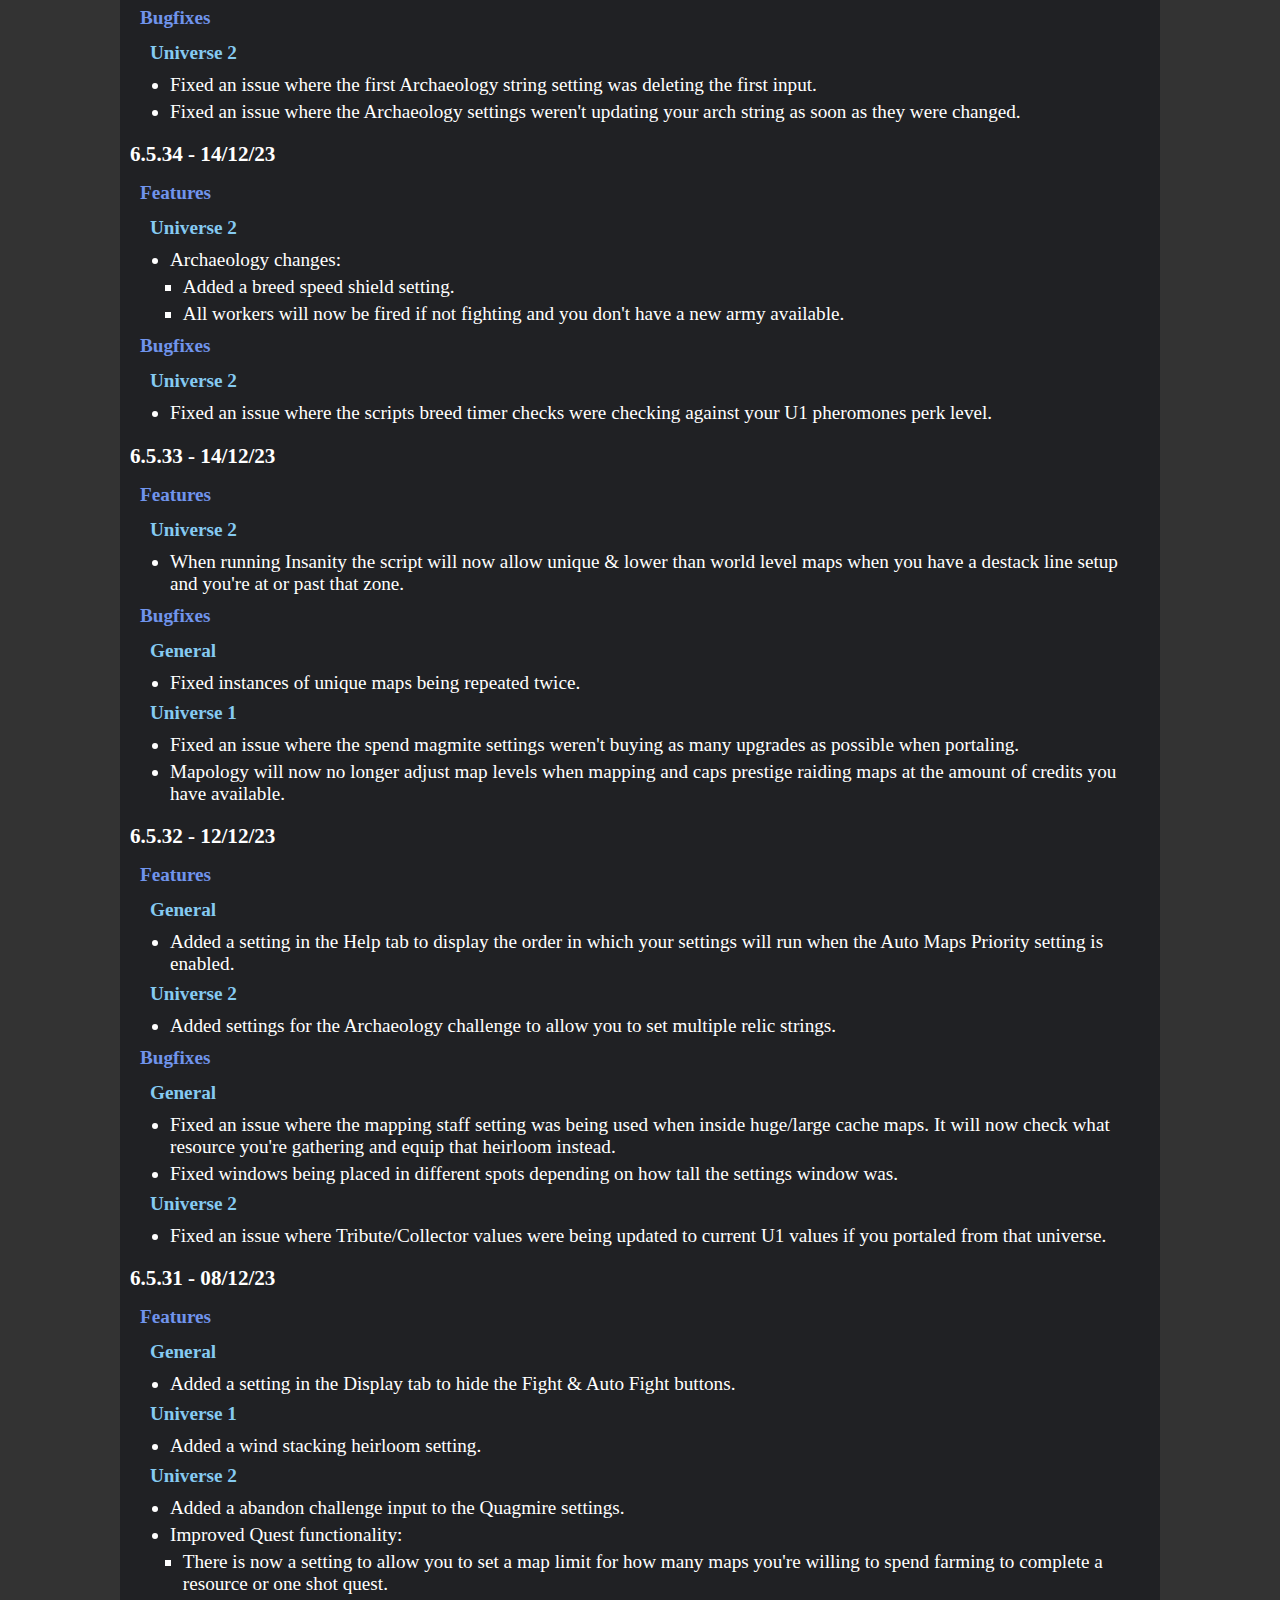
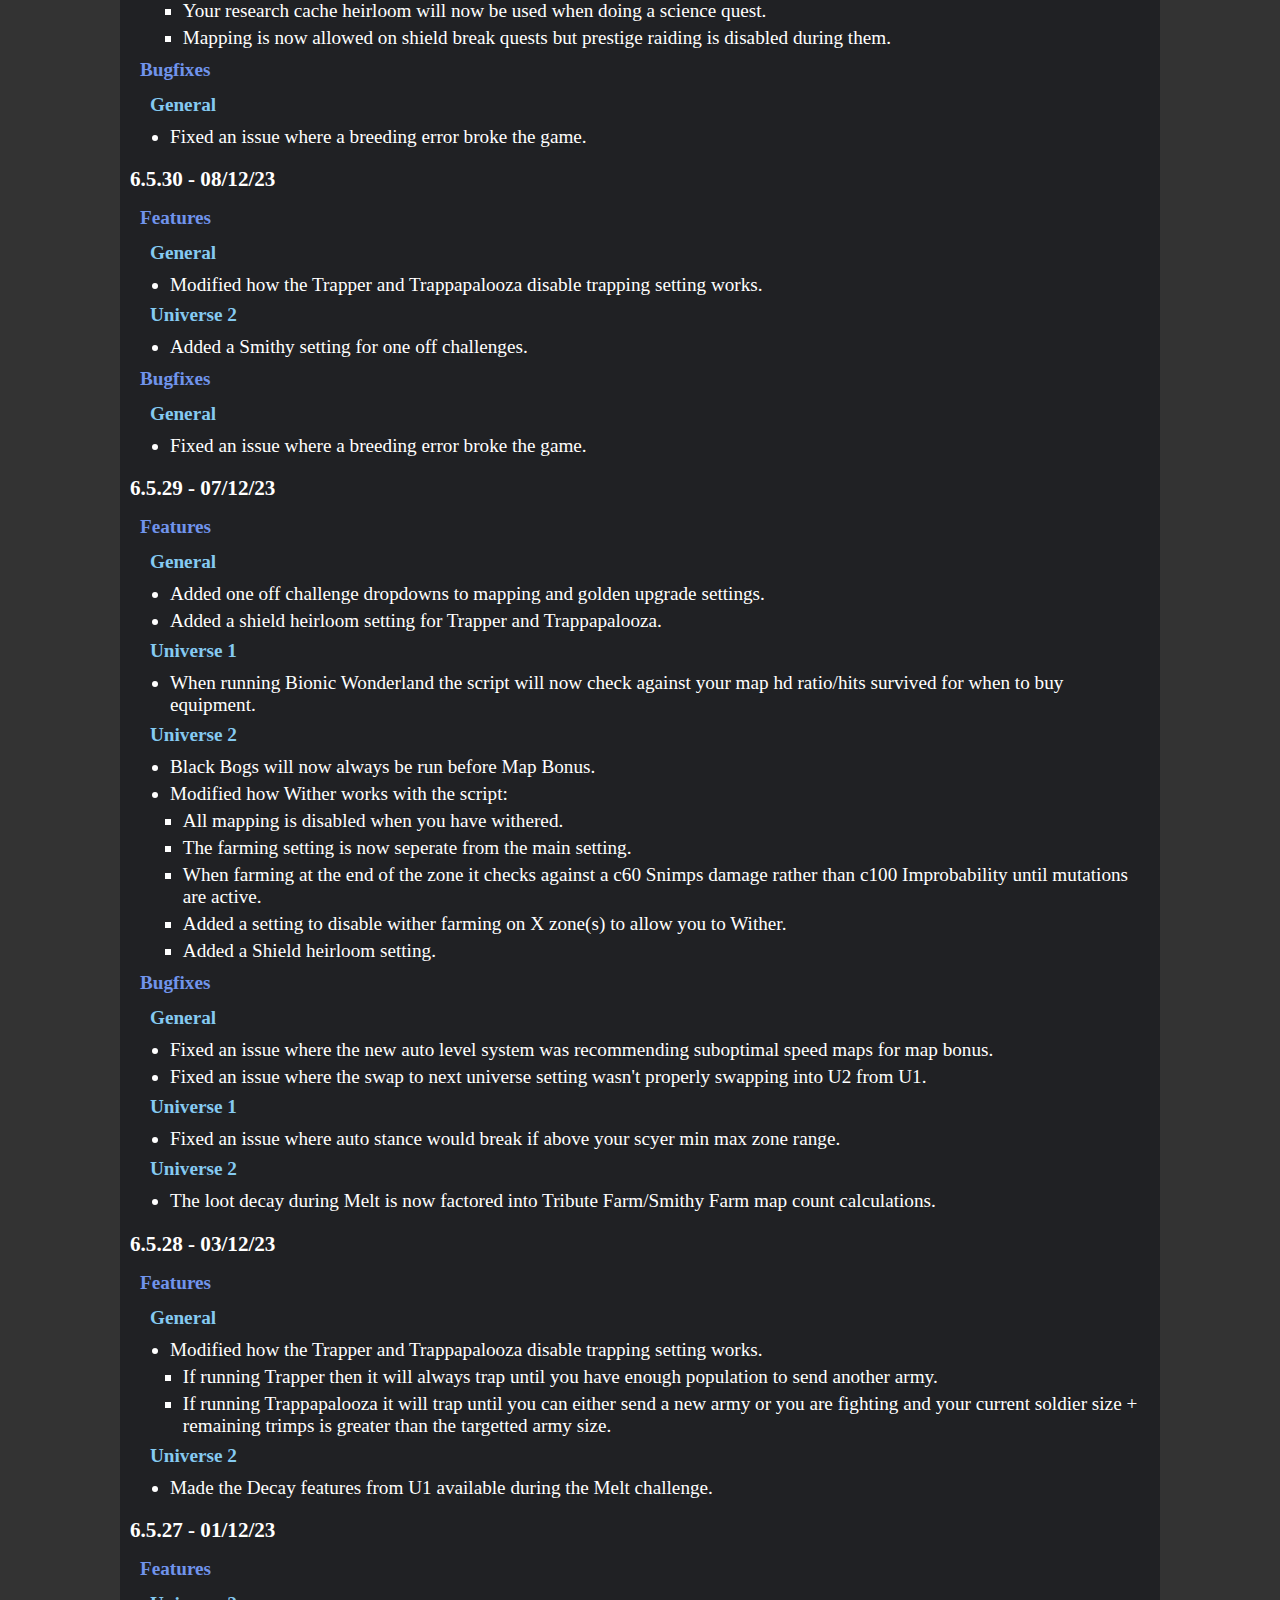
==== commit 100a5148: "Final Loader fork update" ====
--- a/updates.html
+++ b/updates.html
@@ -155,6 +155,16 @@
 			</script>
 			<div style="font-size: 1.3em; font-weight: bold; display: block; width: 100%; text-align: center">AutoTrimps Updates!</div>
 
+			<!-- 6.6.0-->
+			<ul class="betterList">
+				<li>6.6.0 - 16/01/24</li>
+				<ul>
+					<li>Features</li>
+					<li class="second-child">General</li>
+					<li>Final update to say that there won't be any further development of this branch of AutoTrimps.</li>
+				</ul>
+			</ul>
+
 			<!-- 6.5.77-->
 			<ul class="betterList">
 				<li>6.5.77 - 26/04/24</li>
